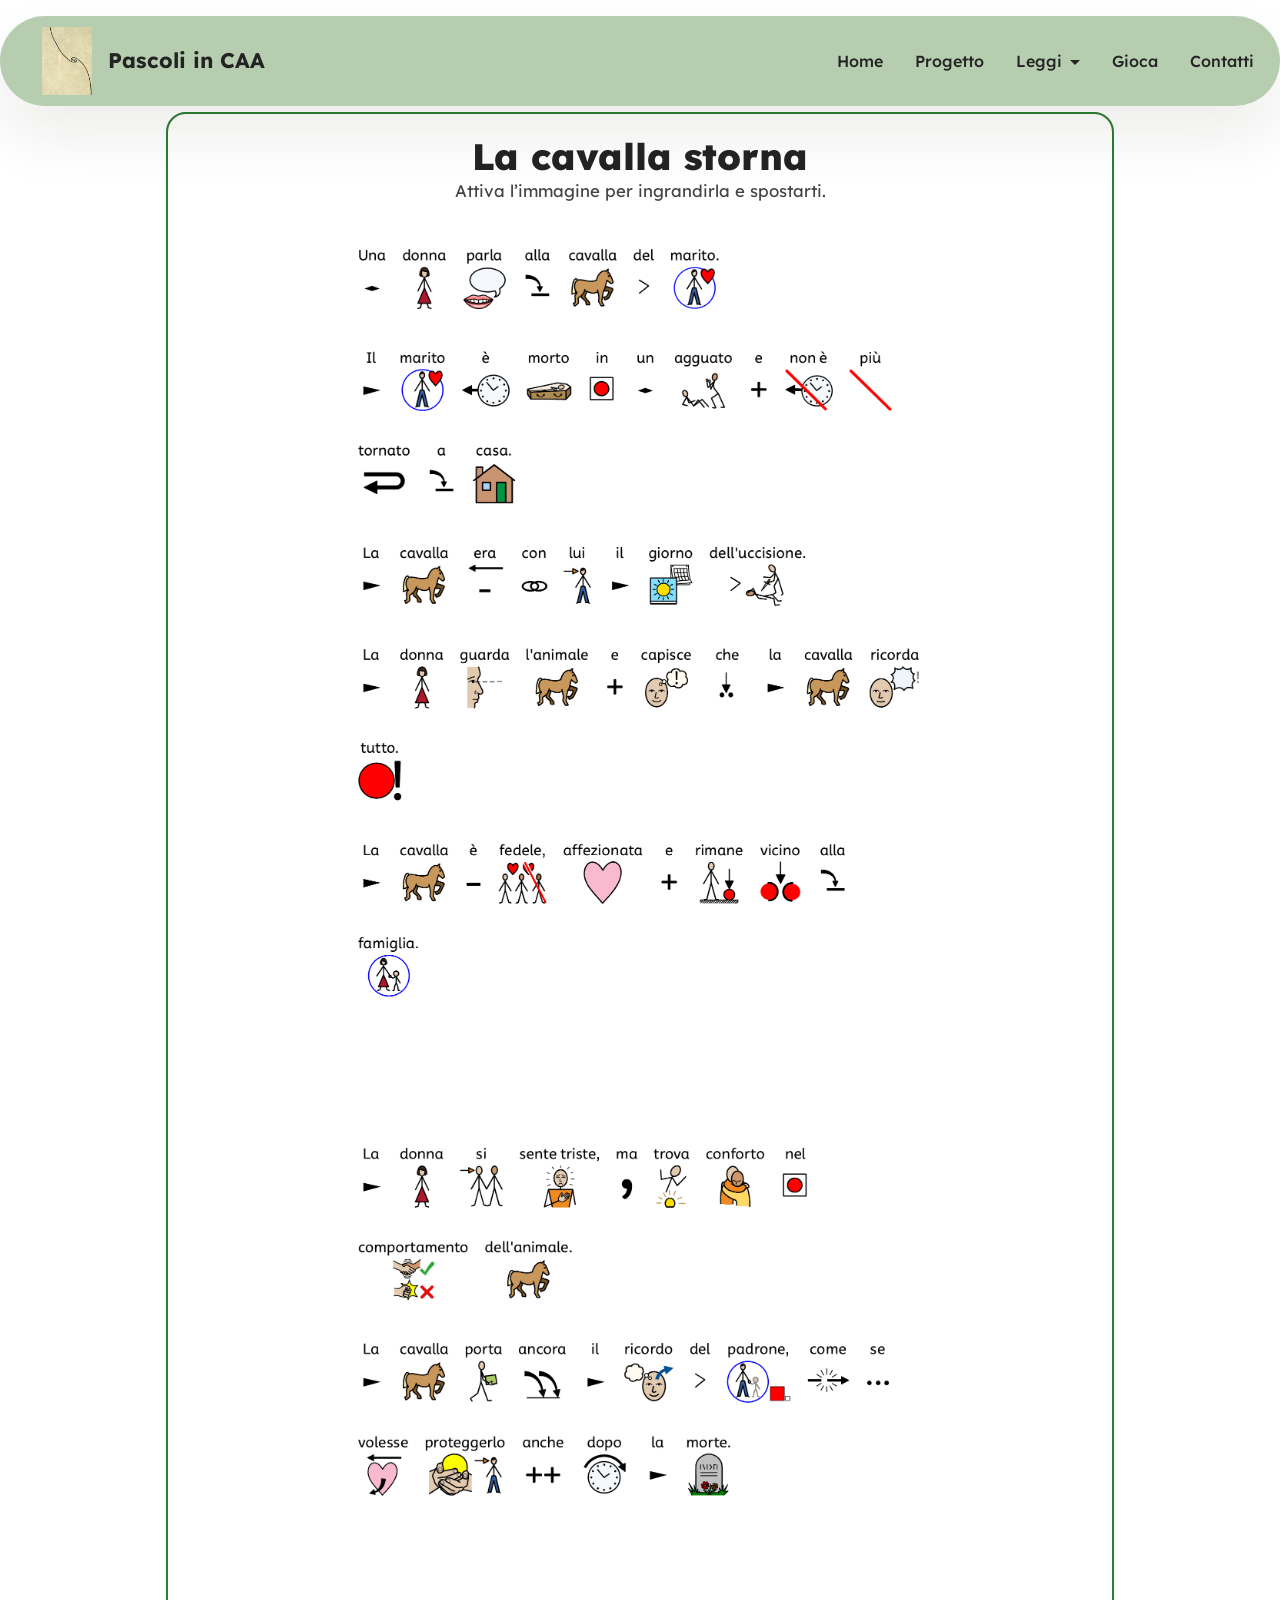
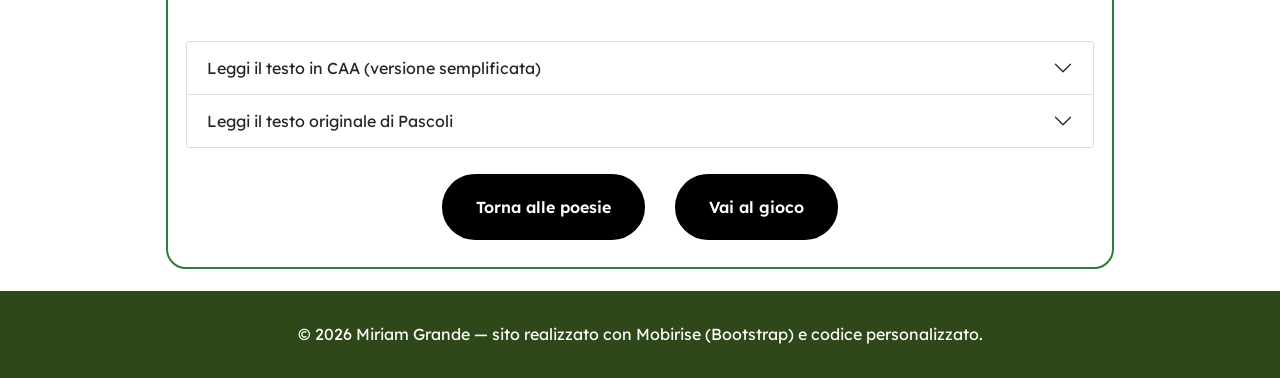
==== cavalla-storna.html @ 8b6a6e53 "Add files via upload" ====
<!DOCTYPE html>
<html lang="it">
<head>
  <!-- Pagina poesia (Mobirise-compatible) -->
  <meta charset="UTF-8">
  <meta http-equiv="X-UA-Compatible" content="IE=edge">
  <meta name="viewport" content="width=device-width, initial-scale=1, minimum-scale=1">
  <title>La cavalla storna — Pascoli in CAA</title>

  <!-- CSS del tuo sito (stesso stack di index.html) -->
  <link rel="shortcut icon" href="assets/images/logo-114x152.jpeg" type="image/x-icon">
  <link rel="stylesheet" href="assets/web/assets/mobirise-icons2/mobirise2.css">
  <link rel="stylesheet" href="assets/bootstrap/css/bootstrap.min.css">
  <link rel="stylesheet" href="assets/animatecss/animate.css">
  <link rel="stylesheet" href="assets/dropdown/css/style.css">
  <link rel="stylesheet" href="assets/socicon/css/styles.css">
  <link rel="stylesheet" href="assets/theme/css/style.css">

  <!-- Lexend -->
  <link rel="preload" href="https://fonts.googleapis.com/css?family=Lexend:100,200,300,400,500,600,700,800,900&display=swap" as="style" onload="this.onload=null;this.rel='stylesheet'">
  <noscript><link rel="stylesheet" href="https://fonts.googleapis.com/css?family=Lexend:100,200,300,400,500,600,700,800,900&display=swap"></noscript>

  <link rel="preload" as="style" href="assets/mobirise/css/mbr-additional.css?v=zTNz2L">
  <link rel="stylesheet" href="assets/mobirise/css/mbr-additional.css?v=zTNz2L" type="text/css">

  <style>
    body { font-family: "Lexend", sans-serif; }

    .poesia-wrap{
      max-width: 980px;
      margin: 0 auto;
      padding: 22px 16px;
    }

    .poesia-frame{
      border: 2px solid #2e7d32;
      border-radius: 20px;
      background: #fff;
      padding: 18px;
    }

    .poesia-title{
      text-align: center;
      font-weight: 800;
      font-size: clamp(1.6rem, 3vw, 2.3rem);
      margin: 6px 0 8px;
    }

    .poesia-sub{
      text-align: center;
      color: #444;
      font-size: 1.05rem;
      margin: 0 0 16px;
    }

    /* Bottone “torna” */
    .back-row{
      display: flex;
      justify-content: center;
      gap: 10px;
      flex-wrap: wrap;
      margin-top: 16px;
    }

    /* Se la navbar è fixed, evita che copra l’inizio del contenuto */
    .spacer-under-nav{ height: 90px; }
    @media (max-width: 992px){
      .spacer-under-nav{ height: 80px; }
    }

    /* Bottoni rotondi come nella homepage */
    .poesia-frame .btn.item-btn { border-radius: 999px; }

    /* ====== IMMAGINE CAA + ZOOM (sostituisce CommonNinja) ====== */
    .zoomable-thumb{
      width: 85%;
      max-width: 720px;
      display: block;
      margin: 0 auto 18px;
      border-radius: 16px;
      cursor: zoom-in;
      height: auto;
    }
    @media (min-width: 900px){
      .zoomable-thumb{ width: 70%; }
    }

    /* Overlay zoom */
    .zi-overlay{
      position: fixed;
      inset: 0;
      background: rgba(0,0,0,.65);
      z-index: 9999;
      display: grid;
      place-items: center;
      padding: 14px;
    }

    .zi-dialog{
      width: min(1100px, 96vw);
      height: min(86vh, 900px);
      background: #fff;
      border-radius: 18px;
      position: relative;
      overflow: hidden;
      box-shadow: 0 20px 60px rgba(0,0,0,.25);
    }

    .zi-close{
      position: absolute;
      top: 10px;
      right: 10px;
      border: 1px solid #e0e0e0;
      background: #fff;
      border-radius: 999px;
      width: 44px;
      height: 44px;
      cursor: pointer;
      font-size: 18px;
      z-index: 2;
    }

    .zi-toolbar{
      position: absolute;
      left: 10px;
      top: 10px;
      display: flex;
      gap: 8px;
      z-index: 2;
    }

    .zi-btn{
      border: 1px solid #e0e0e0;
      background: #fff;
      border-radius: 999px;
      padding: 10px 14px;
      cursor: pointer;
      font-size: 16px;
      line-height: 1;
    }

    .zi-stage{
      position: absolute;
      inset: 0;
      padding-top: 64px;
      background: #f7f7f7;
      overflow: hidden;
      touch-action: none; /* necessario per pan su mobile */
    }

    .zi-img{
      position: absolute;
      left: 50%;
      top: 50%;
      transform: translate(-50%, -50%);
      transform-origin: center;
      user-select: none;
      -webkit-user-drag: none;
      max-width: none;
      cursor: grab;
    }
    .zi-img:active{ cursor: grabbing; }
    .poesia-testo {
      font-size: 1.05rem;
      line-height: 1.8;
      color: #222;
    }
    .poesia-testo p {
      margin-bottom: 1.2em;
    }
    .skip-link {
      position: absolute;
      top: -100px;
      left: 1rem;
      background: #232323;
      color: #ffffff;
      padding: 0.75rem 1.25rem;
      border-radius: 0 0 8px 8px;
      font-size: 1rem;
      z-index: 99999;
      text-decoration: none;
      transition: top 0.2s;
    }
    .skip-link:focus {
      top: 0;
      outline: red solid 2px;
    }
  </style>
</head>

<body>
  <a href="#main-content" class="skip-link">Vai al contenuto principale</a>

  <!-- NAVBAR -->
  <section data-bs-version="5.1" class="menu menu2 cid-tJS6tZXiPa" once="menu" id="menu02-0">
    <nav class="navbar navbar-dropdown navbar-fixed-top navbar-expand-lg" aria-label="Navigazione principale">
      <div class="container">
        <div class="navbar-brand">
          <span class="navbar-logo">
            <a href="index.html">
              <img src="assets/images/logo-114x152.jpeg" alt="Logo Pascoli in CAA" style="height: 4.2rem;">
            </a>
          </span>
          <span class="navbar-caption-wrap">
            <a class="navbar-caption text-black text-primary display-4" href="index.html#header05-1">Pascoli in CAA</a>
          </span>
        </div>

        <button class="navbar-toggler" type="button"  data-bs-toggle="collapse"
          data-bs-target="#navbarSupportedContent" aria-controls="navbarNavAltMarkup" aria-expanded="false" aria-label="Toggle navigation">
          <div class="hamburger">
            <span></span><span></span><span></span><span></span>
          </div>
        </button>

        <div class="collapse navbar-collapse" id="navbarSupportedContent">
          <ul class="navbar-nav nav-dropdown nav-right" data-app-modern-menu="true">
            <li class="nav-item">
              <a class="nav-link link text-black text-primary display-7" href="index.html#header01-2g">Home</a>
            </li>
            <li class="nav-item">
              <a class="nav-link link text-black text-primary display-7" href="index.html#content6-27">Progetto</a>
            </li>
            <li class="nav-item dropdown">
              <a class="nav-link link text-black text-primary dropdown-toggle display-7" href="#"
                 aria-expanded="false" data-bs-toggle="dropdown" data-bs-auto-close="outside">Leggi</a>
              <div class="dropdown-menu">
                <a class="text-black text-primary dropdown-item display-7" href="mia-sera.html">La mia sera</a>
                <a class="text-black text-primary dropdown-item display-7" href="cavalla-storna.html">La cavalla storna</a>
                <a class="text-black text-primary dropdown-item display-7" href="gelsomino-notturno.html">Il gelsomino notturno</a>
              </div>
            </li>
            <li class="nav-item">
              <a class="nav-link link text-black text-primary display-7" href="index.html#gioca">Gioca</a>
            </li>
            <li class="nav-item">
              <a class="nav-link link text-black text-primary display-7" href="index.html#contacts1-2a">Contatti</a>
            </li>
          </ul>
        </div>

      </div>
    </nav>
  </section>

  <div class="spacer-under-nav"></div>

  <!-- CONTENUTO POESIA -->
  <main id="main-content" class="poesia-wrap">
    <div class="poesia-frame">
      <h1 class="poesia-title">La cavalla storna</h1>
      <p class="poesia-sub">Attiva l’immagine per ingrandirla e spostarti.</p>

      <!-- Immagine CAA (sostituisce CommonNinja) -->
      <button
        class="zoomable-thumb-btn"
        aria-label="Apri zoom: Poesia La cavalla storna in Comunicazione Aumentativa Alternativa"
        style="background:none;border:none;padding:0;display:block;width:100%;cursor:zoom-in;"
      >
        <img
          src="assets/images/cavallaPECS.png"
          alt=""
          aria-hidden="true"
          class="zoomable-thumb"
          data-zoom-src="assets/images/cavallaPECS.png"
          style="pointer-events:none;"
        />
      </button>

      <!-- ACCORDION TESTI -->
      <div class="accordion mt-4" id="accordionCavalla">

        <div class="accordion-item">
          <h2 class="accordion-header" id="headingCAA">
            <button class="accordion-button collapsed" type="button"
              data-bs-toggle="collapse" data-bs-target="#collapseCAA"
              aria-expanded="false" aria-controls="collapseCAA">
              Leggi il testo in CAA (versione semplificata)
            </button>
          </h2>
          <div id="collapseCAA" class="accordion-collapse collapse"
            aria-labelledby="headingCAA" data-bs-parent="#accordionCavalla">
            <div class="accordion-body poesia-testo">
              Una donna parla alla cavalla del marito. Il marito è morto in un agguato e non è più tornato a casa. La cavalla era con lui il giorno dell'uccisione. La donna guarda l'animale e capisce che la cavalla ricorda tutto. La cavalla è fedele, affezionata e rimane vicino alla famiglia.
            </div>
          </div>
        </div>

        <div class="accordion-item">
          <h2 class="accordion-header" id="headingOriginale">
            <button class="accordion-button collapsed" type="button"
              data-bs-toggle="collapse" data-bs-target="#collapseOriginale"
              aria-expanded="false" aria-controls="collapseOriginale">
              Leggi il testo originale di Pascoli
            </button>
          </h2>
          <div id="collapseOriginale" class="accordion-collapse collapse"
            aria-labelledby="headingOriginale" data-bs-parent="#accordionCavalla">
            <div class="accordion-body poesia-testo">
              <p>Nella Torre il silenzio era già alto.<br>
              Sussurravano i pioppi del Rio Salto.<br>
              I cavalli normanni alle lor poste<br>
              frangean la biada con rumor di croste.</p>

              <p>Là in fondo la cavalla era, selvaggia,<br>
              nata tra i pini su la salsa spiaggia;<br>
              che nelle froge avea del mar gli spruzzi<br>
              ancora, e gli urli negli orecchi aguzzi.</p>

              <p>Con su la greppia un gomito, da essa<br>
              era mia madre; e le dicea sommessa:<br>
              "O cavallina, cavallina storna,<br>
              che portavi colui che non ritorna;</p>

              <p>tu capivi il suo cenno ed il suo detto!<br>
              Egli ha lasciato un figlio giovinetto;<br>
              il primo d'otto tra miei figli e figlie;<br>
              e la sua mano non toccò mai briglie.</p>

              <p>Tu che ti senti ai fianchi l'uragano,<br>
              tu dai retta alla sua piccola mano.<br>
              Tu c'hai nel cuore la marina brulla,<br>
              tu dai retta alla sua voce fanciulla".</p>

              <p>La cavalla volgea la scarna testa<br>
              verso mia madre, che dicea più mesta:<br>
              "O cavallina, cavallina storna,<br>
              che portavi colui che non ritorna;</p>

              <p>lo so, lo so, che tu l'amavi forte!<br>
              Con lui c'eri tu sola e la sua morte.<br>
              O nata in selve tra l'ondate e il vento,<br>
              tu tenesti nel cuore il tuo spavento;</p>

              <p>sentendo lasso nella bocca il morso,<br>
              nel cuor veloce tu premesti il corso:<br>
              adagio seguitasti la tua via,<br>
              perché facesse in pace l'agonia...".</p>

              <p>La scarna lunga testa era daccanto<br>
              al dolce viso di mia madre in pianto.<br>
              "O cavallina, cavallina storna,<br>
              che portavi colui che non ritorna;</p>

              <p>oh! due parole egli dové pur dire!<br>
              E tu capisci, ma non sai ridire.<br>
              Tu con le briglie sciolte tra le zampe,<br>
              con dentro gli occhi il fuoco delle vampe,</p>

              <p>con negli orecchi l'eco degli scoppi,<br>
              seguitasti la via tra gli alti pioppi:<br>
              lo riportavi tra il morir del sole,<br>
              perché udissimo noi le sue parole".</p>

              <p>Stava attenta la lunga testa fiera.<br>
              Mia madre l'abbracciò su la criniera.<br>
              "O cavallina, cavallina storna,<br>
              portavi a casa sua chi non ritorna!</p>

              <p>a me, chi non ritornerà più mai!<br>
              Tu fosti buona... Ma parlar non sai!<br>
              Tu non sai, poverina; altri non osa.<br>
              Oh! ma tu devi dirmi una cosa!</p>

              <p>Tu l'hai veduto l'uomo che l'uccise:<br>
              esso t'è qui nelle pupille fise.<br>
              Chi fu? Chi è? Ti voglio dire un nome.<br>
              E tu fa cenno. Dio t'insegni, come".</p>

              <p>Ora, i cavalli non frangean la biada:<br>
              dormian sognando il bianco della strada.<br>
              La paglia non battean con l'unghie vuote:<br>
              dormian sognando il rullo delle ruote.</p>

              <p>Mia madre alzò nel gran silenzio un dito:<br>
              disse un nome... Sonò alto un nitrito.</p>
            </div>
          </div>
        </div>

      </div>
      <!-- FINE ACCORDION -->

      <div class="back-row">
        <a class="btn item-btn btn-info display-7" href="index.html#features04-28">Torna alle poesie</a>
        <a class="btn item-btn btn-info display-7" href="index.html#gioca">Vai al gioco</a>
      </div>
    </div>
  </main>

  <!-- OVERLAY ZOOM -->
  <div class="zi-overlay" hidden aria-hidden="true">
    <div class="zi-dialog" role="dialog" aria-modal="true" aria-label="Zoom poesia">
      <button class="zi-close" type="button" aria-label="Chiudi (Esc)">✕</button>

      <div class="zi-toolbar" aria-label="Controlli zoom">
        <button class="zi-btn" type="button" data-action="zoomOut" aria-label="Riduci zoom">−</button>
        <button class="zi-btn" type="button" data-action="zoomIn" aria-label="Aumenta zoom">+</button>
        <button class="zi-btn" type="button" data-action="reset" aria-label="Reimposta">Reset</button>
      </div>

      <div class="zi-stage" aria-label="Area immagine (trascina per muoverti)">
        <img class="zi-img" alt="">
      </div>
    </div>
  </div>

  <!-- Footer (come in Mobirise) -->
  <section data-bs-version="5.1" class="footer4 cid-v8RT41Qp9F" once="footers" id="footer04-2b">
    <div class="container">
      <div class="media-container-row align-center mbr-white">
        <div class="col-12">
          <p class="mbr-text mb-0 mbr-fonts-style display-7">© 2026 Miriam Grande — sito realizzato con Mobirise (Bootstrap) e codice personalizzato.</p>
        </div>
      </div>
    </div>
  </section>

  <!-- Script del sito (una sola volta) -->
  <script src="assets/bootstrap/js/bootstrap.bundle.min.js"></script>
  <script src="assets/smoothscroll/smooth-scroll.js"></script>
  <script src="assets/ytplayer/index.js"></script>
  <script src="assets/dropdown/js/navbar-dropdown.js"></script>
  <script src="assets/theme/js/script.js"></script>

  <!-- JS Zoom -->
  <script>
  (() => {
    const overlay = document.querySelector('.zi-overlay');
    const stage = overlay.querySelector('.zi-stage');
    const img = overlay.querySelector('.zi-img');
    const closeBtn = overlay.querySelector('.zi-close');
    const toolbar = overlay.querySelector('.zi-toolbar');

    let isOpen = false;
    let scale = 1, tx = 0, ty = 0;

    const pointers = new Map();
    let startX = 0, startY = 0, startTx = 0, startTy = 0;

    function clamp(v, min, max){ return Math.max(min, Math.min(max, v)); }

    function apply(){
      img.style.transform =
        `translate(calc(-50% + ${tx}px), calc(-50% + ${ty}px)) scale(${scale})`;
    }

    function reset(){
      scale = 1;
      tx = 0; ty = 0;
      apply();
    }

    function openZoom(src, alt){
      img.src = src;
      img.alt = alt || '';
      reset();
      overlay.hidden = false;
      overlay.setAttribute('aria-hidden','false');
      isOpen = true;
      closeBtn.focus();
    }

    function closeZoom(){
      overlay.hidden = true;
      overlay.setAttribute('aria-hidden','true');
      isOpen = false;
      pointers.clear();
    }

    document.addEventListener('click', e => {
      const t = e.target.closest('.zoomable-thumb-btn');
      if (!t) return;
      const img = t.querySelector('img');
      openZoom(img.dataset.zoomSrc || img.getAttribute('src'), t.getAttribute('aria-label').replace('Apri zoom: ', ''));
    });

    closeBtn.addEventListener('click', closeZoom);

    overlay.addEventListener('click', e => {
      if (e.target === overlay) closeZoom();
    });

    document.addEventListener('keydown', e => {
      if (!isOpen) return;
      if (e.key === 'Escape') closeZoom();
    });

    // Zoom con rotellina/trackpad
    stage.addEventListener('wheel', e => {
      if (!isOpen) return;
      e.preventDefault();
      const factor = e.deltaY < 0 ? 1.12 : 1/1.12;
      scale = clamp(scale * factor, 1, 8);
      apply();
    }, { passive:false });

    // Toolbar (+ / - / reset)
    toolbar.addEventListener('click', e => {
      const btn = e.target.closest('button[data-action]');
      if (!btn) return;
      const action = btn.dataset.action;
      if (action === 'zoomIn')  scale = clamp(scale * 1.2, 1, 8);
      if (action === 'zoomOut') scale = clamp(scale / 1.2, 1, 8);
      if (action === 'reset') reset();
      apply();
    });

    // Pan (trascina) con pointer events (mouse o dito)
    stage.addEventListener('pointerdown', e => {
      if (!isOpen) return;
      stage.setPointerCapture(e.pointerId);
      pointers.set(e.pointerId, { x: e.clientX, y: e.clientY });

      // pan solo se 1 dito/mouse
      if (pointers.size === 1){
        startX = e.clientX; startY = e.clientY;
        startTx = tx; startTy = ty;
      }
    });

    stage.addEventListener('pointermove', e => {
      if (!isOpen || !pointers.has(e.pointerId)) return;

      // aggiorna punto
      pointers.set(e.pointerId, { x: e.clientX, y: e.clientY });

      // pan se 1 pointer
      if (pointers.size === 1){
        const dx = e.clientX - startX;
        const dy = e.clientY - startY;
        tx = startTx + dx;
        ty = startTy + dy;
        apply();
      }
    });

    stage.addEventListener('pointerup', e => pointers.delete(e.pointerId));
    stage.addEventListener('pointercancel', e => pointers.delete(e.pointerId));
  })();
  </script>

</body>
</html>
---- assets/web/assets/mobirise-icons2/mobirise2.css ----
@font-face {
  font-family: 'Moririse2';
  font-display: swap;
  src:  url('mobirise2.eot?f2bix4');
  src:  url('mobirise2.eot?f2bix4#iefix') format('embedded-opentype'),
    url('mobirise2.woff2?f2bix4') format('woff2'),
    url('mobirise2.woff?f2bix4') format('woff'),
    url('mobirise2.ttf?f2bix4') format('truetype'),
    url('mobirise2.svg?f2bix4#mobirise2') format('svg');
  font-weight: normal;
  font-style: normal;
}

[class^="mobi-"], [class*=" mobi-"] {
  /* use !important to prevent issues with browser extensions that change fonts */
  font-family: 'Moririse2' !important;
  speak: none;
  font-style: normal;
  font-weight: normal;
  font-variant: normal;
  text-transform: none;
  line-height: 1;

  /* Better Font Rendering =========== */
  -webkit-font-smoothing: antialiased;
  -moz-osx-font-smoothing: grayscale;
}

.mobi-mbri-add-submenu:before {
  content: "\e900";
}
.mobi-mbri-alert:before {
  content: "\e901";
}
.mobi-mbri-align-center:before {
  content: "\e902";
}
.mobi-mbri-align-justify:before {
  content: "\e903";
}
.mobi-mbri-align-left:before {
  content: "\e904";
}
.mobi-mbri-align-right:before {
  content: "\e905";
}
.mobi-mbri-android:before {
  content: "\e906";
}
.mobi-mbri-apple:before {
  content: "\e907";
}
.mobi-mbri-arrow-down:before {
  content: "\e908";
}
.mobi-mbri-arrow-next:before {
  content: "\e909";
}
.mobi-mbri-arrow-prev:before {
  content: "\e90a";
}
.mobi-mbri-arrow-up:before {
  content: "\e90b";
}
.mobi-mbri-bold:before {
  content: "\e90c";
}
.mobi-mbri-bookmark:before {
  content: "\e90d";
}
.mobi-mbri-bootstrap:before {
  content: "\e90e";
}
.mobi-mbri-briefcase:before {
  content: "\e90f";
}
.mobi-mbri-browse:before {
  content: "\e910";
}
.mobi-mbri-bulleted-list:before {
  content: "\e911";
}
.mobi-mbri-calendar:before {
  content: "\e912";
}
.mobi-mbri-camera:before {
  content: "\e913";
}
.mobi-mbri-cart-add:before {
  content: "\e914";
}
.mobi-mbri-cart-full:before {
  content: "\e915";
}
.mobi-mbri-cash:before {
  content: "\e916";
}
.mobi-mbri-change-style:before {
  content: "\e917";
}
.mobi-mbri-chat:before {
  content: "\e918";
}
.mobi-mbri-clock:before {
  content: "\e919";
}
.mobi-mbri-close:before {
  content: "\e91a";
}
.mobi-mbri-cloud:before {
  content: "\e91b";
}
.mobi-mbri-code:before {
  content: "\e91c";
}
.mobi-mbri-contact-form:before {
  content: "\e91d";
}
.mobi-mbri-credit-card:before {
  content: "\e91e";
}
.mobi-mbri-cursor-click:before {
  content: "\e91f";
}
.mobi-mbri-cust-feedback:before {
  content: "\e920";
}
.mobi-mbri-database:before {
  content: "\e921";
}
.mobi-mbri-delivery:before {
  content: "\e922";
}
.mobi-mbri-desktop:before {
  content: "\e923";
}
.mobi-mbri-devices:before {
  content: "\e924";
}
.mobi-mbri-down:before {
  content: "\e925";
}
.mobi-mbri-download-2:before {
  content: "\e926";
}
.mobi-mbri-download:before {
  content: "\e927";
}
.mobi-mbri-drag-n-drop-2:before {
  content: "\e928";
}
.mobi-mbri-drag-n-drop:before {
  content: "\e929";
}
.mobi-mbri-edit-2:before {
  content: "\e92a";
}
.mobi-mbri-edit:before {
  content: "\e92b";
}
.mobi-mbri-error:before {
  content: "\e92c";
}
.mobi-mbri-extension:before {
  content: "\e92d";
}
.mobi-mbri-features:before {
  content: "\e92e";
}
.mobi-mbri-file:before {
  content: "\e92f";
}
.mobi-mbri-flag:before {
  content: "\e930";
}
.mobi-mbri-folder:before {
  content: "\e931";
}
.mobi-mbri-gift:before {
  content: "\e932";
}
.mobi-mbri-github:before {
  content: "\e933";
}
.mobi-mbri-globe-2:before {
  content: "\e934";
}
.mobi-mbri-globe:before {
  content: "\e935";
}
.mobi-mbri-growing-chart:before {
  content: "\e936";
}
.mobi-mbri-hearth:before {
  content: "\e937";
}
.mobi-mbri-help:before {
  content: "\e938";
}
.mobi-mbri-home:before {
  content: "\e939";
}
.mobi-mbri-hot-cup:before {
  content: "\e93a";
}
.mobi-mbri-idea:before {
  content: "\e93b";
}
.mobi-mbri-image-gallery:before {
  content: "\e93c";
}
.mobi-mbri-image-slider:before {
  content: "\e93d";
}
.mobi-mbri-info:before {
  content: "\e93e";
}
.mobi-mbri-italic:before {
  content: "\e93f";
}
.mobi-mbri-key:before {
  content: "\e940";
}
.mobi-mbri-laptop:before {
  content: "\e941";
}
.mobi-mbri-layers:before {
  content: "\e942";
}
.mobi-mbri-left-right:before {
  content: "\e943";
}
.mobi-mbri-left:before {
  content: "\e944";
}
.mobi-mbri-letter:before {
  content: "\e945";
}
.mobi-mbri-like:before {
  content: "\e946";
}
.mobi-mbri-link:before {
  content: "\e947";
}
.mobi-mbri-lock:before {
  content: "\e948";
}
.mobi-mbri-login:before {
  content: "\e949";
}
.mobi-mbri-logout:before {
  content: "\e94a";
}
.mobi-mbri-magic-stick:before {
  content: "\e94b";
}
.mobi-mbri-map-pin:before {
  content: "\e94c";
}
.mobi-mbri-menu:before {
  content: "\e94d";
}
.mobi-mbri-mobile-2:before {
  content: "\e94e";
}
.mobi-mbri-mobile-horizontal:before {
  content: "\e94f";
}
.mobi-mbri-mobile:before {
  content: "\e950";
}
.mobi-mbri-mobirise:before {
  content: "\e951";
}
.mobi-mbri-more-horizontal:before {
  content: "\e952";
}
.mobi-mbri-more-vertical:before {
  content: "\e953";
}
.mobi-mbri-music:before {
  content: "\e954";
}
.mobi-mbri-new-file:before {
  content: "\e955";
}
.mobi-mbri-numbered-list:before {
  content: "\e956";
}
.mobi-mbri-opened-folder:before {
  content: "\e957";
}
.mobi-mbri-pages:before {
  content: "\e958";
}
.mobi-mbri-paper-plane:before {
  content: "\e959";
}
.mobi-mbri-paperclip:before {
  content: "\e95a";
}
.mobi-mbri-phone:before {
  content: "\e95b";
}
.mobi-mbri-photo:before {
  content: "\e95c";
}
.mobi-mbri-photos:before {
  content: "\e95d";
}
.mobi-mbri-pin:before {
  content: "\e95e";
}
.mobi-mbri-play:before {
  content: "\e95f";
}
.mobi-mbri-plus:before {
  content: "\e960";
}
.mobi-mbri-preview:before {
  content: "\e961";
}
.mobi-mbri-print:before {
  content: "\e962";
}
.mobi-mbri-protect:before {
  content: "\e963";
}
.mobi-mbri-question:before {
  content: "\e964";
}
.mobi-mbri-quote-left:before {
  content: "\e965";
}
.mobi-mbri-quote-right:before {
  content: "\e966";
}
.mobi-mbri-redo:before {
  content: "\e967";
}
.mobi-mbri-refresh:before {
  content: "\e968";
}
.mobi-mbri-responsive-2:before {
  content: "\e969";
}
.mobi-mbri-responsive:before {
  content: "\e96a";
}
.mobi-mbri-right:before {
  content: "\e96b";
}
.mobi-mbri-rocket:before {
  content: "\e96c";
}
.mobi-mbri-sad-face:before {
  content: "\e96d";
}
.mobi-mbri-sale:before {
  content: "\e96e";
}
.mobi-mbri-save:before {
  content: "\e96f";
}
.mobi-mbri-search:before {
  content: "\e970";
}
.mobi-mbri-setting-2:before {
  content: "\e971";
}
.mobi-mbri-setting-3:before {
  content: "\e972";
}
.mobi-mbri-setting:before {
  content: "\e973";
}
.mobi-mbri-share:before {
  content: "\e974";
}
.mobi-mbri-shopping-bag:before {
  content: "\e975";
}
.mobi-mbri-shopping-basket:before {
  content: "\e976";
}
.mobi-mbri-shopping-cart:before {
  content: "\e977";
}
.mobi-mbri-sites:before {
  content: "\e978";
}
.mobi-mbri-smile-face:before {
  content: "\e979";
}
.mobi-mbri-speed:before {
  content: "\e97a";
}
.mobi-mbri-star:before {
  content: "\e97b";
}
.mobi-mbri-success:before {
  content: "\e97c";
}
.mobi-mbri-sun:before {
  content: "\e97d";
}
.mobi-mbri-sun2:before {
  content: "\e97e";
}
.mobi-mbri-tablet-vertical:before {
  content: "\e97f";
}
.mobi-mbri-tablet:before {
  content: "\e980";
}
.mobi-mbri-target:before {
  content: "\e981";
}
.mobi-mbri-timer:before {
  content: "\e982";
}
.mobi-mbri-to-ftp:before {
  content: "\e983";
}
.mobi-mbri-to-local-drive:before {
  content: "\e984";
}
.mobi-mbri-touch-swipe:before {
  content: "\e985";
}
.mobi-mbri-touch:before {
  content: "\e986";
}
.mobi-mbri-trash:before {
  content: "\e987";
}
.mobi-mbri-underline:before {
  content: "\e988";
}
.mobi-mbri-undo:before {
  content: "\e989";
}
.mobi-mbri-unlink:before {
  content: "\e98a";
}
.mobi-mbri-unlock:before {
  content: "\e98b";
}
.mobi-mbri-up-down:before {
  content: "\e98c";
}
.mobi-mbri-up:before {
  content: "\e98d";
}
.mobi-mbri-update:before {
  content: "\e98e";
}
.mobi-mbri-upload-2:before {
  content: "\e98f";
}
.mobi-mbri-upload:before {
  content: "\e990";
}
.mobi-mbri-user-2:before {
  content: "\e991";
}
.mobi-mbri-user:before {
  content: "\e992";
}
.mobi-mbri-users:before {
  content: "\e993";
}
.mobi-mbri-video-play:before {
  content: "\e994";
}
.mobi-mbri-video:before {
  content: "\e995";
}
.mobi-mbri-watch:before {
  content: "\e996";
}
.mobi-mbri-website-theme-2:before {
  content: "\e997";
}
.mobi-mbri-website-theme:before {
  content: "\e998";
}
.mobi-mbri-wifi:before {
  content: "\e999";
}
.mobi-mbri-windows:before {
  content: "\e99a";
}
.mobi-mbri-zoom-in:before {
  content: "\e99b";
}
.mobi-mbri-zoom-out:before {
  content: "\e99c";
}
---- assets/dropdown/css/style.css ----
.navbar-dropdown {
  left: 0;
  padding: 0;
  position: absolute;
  right: 0;
  top: 0;
  transition: all 0.45s ease;
  z-index: 1030;
  background: #282828; }
  .navbar-dropdown .navbar-logo {
    margin-right: 0.8rem;
    transition: margin 0.3s ease-in-out;
    vertical-align: middle; }
    .navbar-dropdown .navbar-logo img {
      height: 3.125rem;
      transition: all 0.3s ease-in-out; }
    .navbar-dropdown .navbar-logo.mbr-iconfont {
      font-size: 3.125rem;
      line-height: 3.125rem; }
  .navbar-dropdown .navbar-caption {
    font-weight: 700;
    white-space: normal;
    vertical-align: -4px;
    line-height: 3.125rem !important; }
    .navbar-dropdown .navbar-caption, .navbar-dropdown .navbar-caption:hover {
      color: inherit;
      text-decoration: none; }
  .navbar-dropdown .mbr-iconfont + .navbar-caption {
    vertical-align: -1px; }
  .navbar-dropdown.navbar-fixed-top {
    position: fixed; }
  .navbar-dropdown .navbar-brand span {
    vertical-align: -4px; }
  .navbar-dropdown.bg-color.transparent {
    background: none; }
  .navbar-dropdown.navbar-short .navbar-brand {
    padding: 0.625rem 0; }
    .navbar-dropdown.navbar-short .navbar-brand span {
      vertical-align: -1px; }
  .navbar-dropdown.navbar-short .navbar-caption {
    line-height: 2.375rem !important;
    vertical-align: -2px; }
  .navbar-dropdown.navbar-short .navbar-logo {
    margin-right: 0.5rem; }
    .navbar-dropdown.navbar-short .navbar-logo img {
      height: 2.375rem; }
    .navbar-dropdown.navbar-short .navbar-logo.mbr-iconfont {
      font-size: 2.375rem;
      line-height: 2.375rem; }
  .navbar-dropdown.navbar-short .mbr-table-cell {
    height: 3.625rem; }
  .navbar-dropdown .navbar-close {
    left: 0.6875rem;
    position: fixed;
    top: 0.75rem;
    z-index: 1000; }
  .navbar-dropdown .hamburger-icon {
    content: "";
    display: inline-block;
    vertical-align: middle;
    width: 16px;
    -webkit-box-shadow: 0 -6px 0 1px #282828,0 0 0 1px #282828,0 6px 0 1px #282828;
    -moz-box-shadow: 0 -6px 0 1px #282828,0 0 0 1px #282828,0 6px 0 1px #282828;
    box-shadow: 0 -6px 0 1px #282828,0 0 0 1px #282828,0 6px 0 1px #282828; }

.dropdown-menu .dropdown-toggle[data-toggle="dropdown-submenu"]::after {
  border-bottom: 0.35em solid transparent;
  border-left: 0.35em solid;
  border-right: 0;
  border-top: 0.35em solid transparent;
  margin-left: 0.3rem; }

.dropdown-menu .dropdown-item:focus {
  outline: 0; }

.nav-dropdown {
  font-size: 0.75rem;
  font-weight: 500;
  height: auto !important; }
  .nav-dropdown .nav-btn {
    padding-left: 1rem; }
  .nav-dropdown .link {
    margin: .667em 1.667em;
    font-weight: 500;
    padding: 0;
    transition: color .2s ease-in-out; }
    .nav-dropdown .link.dropdown-toggle {
      margin-right: 2.583em; }
      .nav-dropdown .link.dropdown-toggle::after {
        margin-left: .25rem;
        border-top: 0.35em solid;
        border-right: 0.35em solid transparent;
        border-left: 0.35em solid transparent;
        border-bottom: 0; }
      .nav-dropdown .link.dropdown-toggle[aria-expanded="true"] {
        margin: 0;
        padding: 0.667em 3.263em  0.667em 1.667em; }
  .nav-dropdown .link::after,
  .nav-dropdown .dropdown-item::after {
    color: inherit; }
  .nav-dropdown .btn {
    font-size: 0.75rem;
    font-weight: 700;
    letter-spacing: 0;
    margin-bottom: 0;
    padding-left: 1.25rem;
    padding-right: 1.25rem; }
  .nav-dropdown .dropdown-menu {
    border-radius: 0;
    border: 0;
    left: 0;
    margin: 0;
    padding-bottom: 1.25rem;
    padding-top: 1.25rem;
    position: relative; }
  .nav-dropdown .dropdown-submenu {
    margin-left: 0.125rem;
    top: 0; }
  .nav-dropdown .dropdown-item {
    font-weight: 500;
    line-height: 2;
    padding: 0.3846em 4.615em 0.3846em 1.5385em;
    position: relative;
    transition: color .2s ease-in-out, background-color .2s ease-in-out; }
    .nav-dropdown .dropdown-item::after {
      margin-top: -0.3077em;
      position: absolute;
      right: 1.1538em;
      top: 50%; }
    .nav-dropdown .dropdown-item:focus, .nav-dropdown .dropdown-item:hover {
      background: none; }

@media (max-width: 767px) {
  .nav-dropdown.navbar-toggleable-sm {
    bottom: 0;
    display: none;
    left: 0;
    overflow-x: hidden;
    position: fixed;
    top: 0;
    transform: translateX(-100%);
    -ms-transform: translateX(-100%);
    -webkit-transform: translateX(-100%);
    width: 18.75rem;
    z-index: 999; } }
.nav-dropdown.navbar-toggleable-xl {
  bottom: 0;
  display: none;
  left: 0;
  overflow-x: hidden;
  position: fixed;
  top: 0;
  transform: translateX(-100%);
  -ms-transform: translateX(-100%);
  -webkit-transform: translateX(-100%);
  width: 18.75rem;
  z-index: 999; }

.nav-dropdown-sm {
  display: block !important;
  overflow-x: hidden;
  overflow: auto;
  padding-top: 3.875rem; }
  .nav-dropdown-sm::after {
    content: "";
    display: block;
    height: 3rem;
    width: 100%; }
  .nav-dropdown-sm.collapse.in ~ .navbar-close {
    display: block !important; }
  .nav-dropdown-sm.collapsing, .nav-dropdown-sm.collapse.in {
    transform: translateX(0);
    -ms-transform: translateX(0);
    -webkit-transform: translateX(0);
    transition: all 0.25s ease-out;
    -webkit-transition: all 0.25s ease-out;
    background: #282828; }
  .nav-dropdown-sm.collapsing[aria-expanded="false"] {
    transform: translateX(-100%);
    -ms-transform: translateX(-100%);
    -webkit-transform: translateX(-100%); }
  .nav-dropdown-sm .nav-item {
    display: block;
    margin-left: 0 !important;
    padding-left: 0; }
  .nav-dropdown-sm .link,
  .nav-dropdown-sm .dropdown-item {
    border-top: 1px dotted rgba(255, 255, 255, 0.1);
    font-size: 0.8125rem;
    line-height: 1.6;
    margin: 0 !important;
    padding: 0.875rem 2.4rem 0.875rem 1.5625rem !important;
    position: relative;
    white-space: normal; }
    .nav-dropdown-sm .link:focus, .nav-dropdown-sm .link:hover,
    .nav-dropdown-sm .dropdown-item:focus,
    .nav-dropdown-sm .dropdown-item:hover {
      background: rgba(0, 0, 0, 0.2) !important;
      color: #c0a375; }
  .nav-dropdown-sm .nav-btn {
    position: relative;
    padding: 1.5625rem 1.5625rem 0 1.5625rem; }
    .nav-dropdown-sm .nav-btn::before {
      border-top: 1px dotted rgba(255, 255, 255, 0.1);
      content: "";
      left: 0;
      position: absolute;
      top: 0;
      width: 100%; }
    .nav-dropdown-sm .nav-btn + .nav-btn {
      padding-top: 0.625rem; }
      .nav-dropdown-sm .nav-btn + .nav-btn::before {
        display: none; }
  .nav-dropdown-sm .btn {
    padding: 0.625rem 0; }
  .nav-dropdown-sm .dropdown-toggle[data-toggle="dropdown-submenu"]::after {
    margin-left: .25rem;
    border-top: 0.35em solid;
    border-right: 0.35em solid transparent;
    border-left: 0.35em solid transparent;
    border-bottom: 0; }
  .nav-dropdown-sm .dropdown-toggle[data-toggle="dropdown-submenu"][aria-expanded="true"]::after {
    border-top: 0;
    border-right: 0.35em solid transparent;
    border-left: 0.35em solid transparent;
    border-bottom: 0.35em solid; }
  .nav-dropdown-sm .dropdown-menu {
    margin: 0;
    padding: 0;
    position: relative;
    top: 0;
    left: 0;
    width: 100%;
    border: 0;
    float: none;
    border-radius: 0;
    background: none; }
  .nav-dropdown-sm .dropdown-submenu {
    left: 100%;
    margin-left: 0.125rem;
    margin-top: -1.25rem;
    top: 0; }

.navbar-toggleable-sm .nav-dropdown .dropdown-menu {
  position: absolute; }

.navbar-toggleable-sm .nav-dropdown .dropdown-submenu {
  left: 100%;
  margin-left: 0.125rem;
  margin-top: -1.25rem;
  top: 0; }

.navbar-toggleable-sm.opened .nav-dropdown .dropdown-menu {
  position: relative; }

.navbar-toggleable-sm.opened .nav-dropdown .dropdown-submenu {
  left: 0;
  margin-left: 00rem;
  margin-top: 0rem;
  top: 0; }

.is-builder .nav-dropdown.collapsing {
  transition: none !important; }
---- assets/socicon/css/styles.css ----
@charset "UTF-8";

@font-face {
  font-family: 'Socicon';
  src:  url('../fonts/socicon.eot');
  src:  url('../fonts/socicon.eot?#iefix') format('embedded-opentype'),
    url('../fonts/socicon.woff2') format('woff2'),
    url('../fonts/socicon.ttf') format('truetype'),
    url('../fonts/socicon.woff') format('woff'),
    url('../fonts/socicon.svg#socicon') format('svg');
  font-weight: normal;
  font-style: normal;
  font-display: swap;
}

[data-icon]:before {
  font-family: "socicon" !important;
  content: attr(data-icon);
  font-style: normal !important;
  font-weight: normal !important;
  font-variant: normal !important;
  text-transform: none !important;
  speak: none;
  line-height: 1;
  -webkit-font-smoothing: antialiased;
  -moz-osx-font-smoothing: grayscale;
}

[class^="socicon-"], [class*=" socicon-"] {
  /* use !important to prevent issues with browser extensions that change fonts */
  font-family: 'Socicon' !important;
  speak: none;
  font-style: normal;
  font-weight: normal;
  font-variant: normal;
  text-transform: none;
  line-height: 1;

  /* Better Font Rendering =========== */
  -webkit-font-smoothing: antialiased;
  -moz-osx-font-smoothing: grayscale;
}

.socicon-500px:before {
  content: "\e000";
}
.socicon-8tracks:before {
  content: "\e001";
}
.socicon-airbnb:before {
  content: "\e002";
}
.socicon-alliance:before {
  content: "\e003";
}
.socicon-amazon:before {
  content: "\e004";
}
.socicon-amplement:before {
  content: "\e005";
}
.socicon-android:before {
  content: "\e006";
}
.socicon-angellist:before {
  content: "\e007";
}
.socicon-apple:before {
  content: "\e008";
}
.socicon-appnet:before {
  content: "\e009";
}
.socicon-baidu:before {
  content: "\e00a";
}
.socicon-bandcamp:before {
  content: "\e00b";
}
.socicon-battlenet:before {
  content: "\e00c";
}
.socicon-mixer:before {
  content: "\e00d";
}
.socicon-bebee:before {
  content: "\e00e";
}
.socicon-bebo:before {
  content: "\e00f";
}
.socicon-behance:before {
  content: "\e010";
}
.socicon-blizzard:before {
  content: "\e011";
}
.socicon-blogger:before {
  content: "\e012";
}
.socicon-buffer:before {
  content: "\e013";
}
.socicon-chrome:before {
  content: "\e014";
}
.socicon-coderwall:before {
  content: "\e015";
}
.socicon-curse:before {
  content: "\e016";
}
.socicon-dailymotion:before {
  content: "\e017";
}
.socicon-deezer:before {
  content: "\e018";
}
.socicon-delicious:before {
  content: "\e019";
}
.socicon-deviantart:before {
  content: "\e01a";
}
.socicon-diablo:before {
  content: "\e01b";
}
.socicon-digg:before {
  content: "\e01c";
}
.socicon-discord:before {
  content: "\e01d";
}
.socicon-disqus:before {
  content: "\e01e";
}
.socicon-douban:before {
  content: "\e01f";
}
.socicon-draugiem:before {
  content: "\e020";
}
.socicon-dribbble:before {
  content: "\e021";
}
.socicon-drupal:before {
  content: "\e022";
}
.socicon-ebay:before {
  content: "\e023";
}
.socicon-ello:before {
  content: "\e024";
}
.socicon-endomodo:before {
  content: "\e025";
}
.socicon-envato:before {
  content: "\e026";
}
.socicon-etsy:before {
  content: "\e027";
}
.socicon-facebook:before {
  content: "\e028";
}
.socicon-feedburner:before {
  content: "\e029";
}
.socicon-filmweb:before {
  content: "\e02a";
}
.socicon-firefox:before {
  content: "\e02b";
}
.socicon-flattr:before {
  content: "\e02c";
}
.socicon-flickr:before {
  content: "\e02d";
}
.socicon-formulr:before {
  content: "\e02e";
}
.socicon-forrst:before {
  content: "\e02f";
}
.socicon-foursquare:before {
  content: "\e030";
}
.socicon-friendfeed:before {
  content: "\e031";
}
.socicon-github:before {
  content: "\e032";
}
.socicon-goodreads:before {
  content: "\e033";
}
.socicon-google:before {
  content: "\e034";
}
.socicon-googlescholar:before {
  content: "\e035";
}
.socicon-googlegroups:before {
  content: "\e036";
}
.socicon-googlephotos:before {
  content: "\e037";
}
.socicon-googleplus:before {
  content: "\e038";
}
.socicon-grooveshark:before {
  content: "\e039";
}
.socicon-hackerrank:before {
  content: "\e03a";
}
.socicon-hearthstone:before {
  content: "\e03b";
}
.socicon-hellocoton:before {
  content: "\e03c";
}
.socicon-heroes:before {
  content: "\e03d";
}
.socicon-smashcast:before {
  content: "\e03e";
}
.socicon-horde:before {
  content: "\e03f";
}
.socicon-houzz:before {
  content: "\e040";
}
.socicon-icq:before {
  content: "\e041";
}
.socicon-identica:before {
  content: "\e042";
}
.socicon-imdb:before {
  content: "\e043";
}
.socicon-instagram:before {
  content: "\e044";
}
.socicon-issuu:before {
  content: "\e045";
}
.socicon-istock:before {
  content: "\e046";
}
.socicon-itunes:before {
  content: "\e047";
}
.socicon-keybase:before {
  content: "\e048";
}
.socicon-lanyrd:before {
  content: "\e049";
}
.socicon-lastfm:before {
  content: "\e04a";
}
.socicon-line:before {
  content: "\e04b";
}
.socicon-linkedin:before {
  content: "\e04c";
}
.socicon-livejournal:before {
  content: "\e04d";
}
.socicon-lyft:before {
  content: "\e04e";
}
.socicon-macos:before {
  content: "\e04f";
}
.socicon-mail:before {
  content: "\e050";
}
.socicon-medium:before {
  content: "\e051";
}
.socicon-meetup:before {
  content: "\e052";
}
.socicon-mixcloud:before {
  content: "\e053";
}
.socicon-modelmayhem:before {
  content: "\e054";
}
.socicon-mumble:before {
  content: "\e055";
}
.socicon-myspace:before {
  content: "\e056";
}
.socicon-newsvine:before {
  content: "\e057";
}
.socicon-nintendo:before {
  content: "\e058";
}
.socicon-npm:before {
  content: "\e059";
}
.socicon-odnoklassniki:before {
  content: "\e05a";
}
.socicon-openid:before {
  content: "\e05b";
}
.socicon-opera:before {
  content: "\e05c";
}
.socicon-outlook:before {
  content: "\e05d";
}
.socicon-overwatch:before {
  content: "\e05e";
}
.socicon-patreon:before {
  content: "\e05f";
}
.socicon-paypal:before {
  content: "\e060";
}
.socicon-periscope:before {
  content: "\e061";
}
.socicon-persona:before {
  content: "\e062";
}
.socicon-pinterest:before {
  content: "\e063";
}
.socicon-play:before {
  content: "\e064";
}
.socicon-player:before {
  content: "\e065";
}
.socicon-playstation:before {
  content: "\e066";
}
.socicon-pocket:before {
  content: "\e067";
}
.socicon-qq:before {
  content: "\e068";
}
.socicon-quora:before {
  content: "\e069";
}
.socicon-raidcall:before {
  content: "\e06a";
}
.socicon-ravelry:before {
  content: "\e06b";
}
.socicon-reddit:before {
  content: "\e06c";
}
.socicon-renren:before {
  content: "\e06d";
}
.socicon-researchgate:before {
  content: "\e06e";
}
.socicon-residentadvisor:before {
  content: "\e06f";
}
.socicon-reverbnation:before {
  content: "\e070";
}
.socicon-rss:before {
  content: "\e071";
}
.socicon-sharethis:before {
  content: "\e072";
}
.socicon-skype:before {
  content: "\e073";
}
.socicon-slideshare:before {
  content: "\e074";
}
.socicon-smugmug:before {
  content: "\e075";
}
.socicon-snapchat:before {
  content: "\e076";
}
.socicon-songkick:before {
  content: "\e077";
}
.socicon-soundcloud:before {
  content: "\e078";
}
.socicon-spotify:before {
  content: "\e079";
}
.socicon-stackexchange:before {
  content: "\e07a";
}
.socicon-stackoverflow:before {
  content: "\e07b";
}
.socicon-starcraft:before {
  content: "\e07c";
}
.socicon-stayfriends:before {
  content: "\e07d";
}
.socicon-steam:before {
  content: "\e07e";
}
.socicon-storehouse:before {
  content: "\e07f";
}
.socicon-strava:before {
  content: "\e080";
}
.socicon-streamjar:before {
  content: "\e081";
}
.socicon-stumbleupon:before {
  content: "\e082";
}
.socicon-swarm:before {
  content: "\e083";
}
.socicon-teamspeak:before {
  content: "\e084";
}
.socicon-teamviewer:before {
  content: "\e085";
}
.socicon-technorati:before {
  content: "\e086";
}
.socicon-telegram:before {
  content: "\e087";
}
.socicon-tripadvisor:before {
  content: "\e088";
}
.socicon-tripit:before {
  content: "\e089";
}
.socicon-triplej:before {
  content: "\e08a";
}
.socicon-tumblr:before {
  content: "\e08b";
}
.socicon-twitch:before {
  content: "\e08c";
}
.socicon-twitter:before {
  content: "\e08d";
}
.socicon-uber:before {
  content: "\e08e";
}
.socicon-ventrilo:before {
  content: "\e08f";
}
.socicon-viadeo:before {
  content: "\e090";
}
.socicon-viber:before {
  content: "\e091";
}
.socicon-viewbug:before {
  content: "\e092";
}
.socicon-vimeo:before {
  content: "\e093";
}
.socicon-vine:before {
  content: "\e094";
}
.socicon-vkontakte:before {
  content: "\e095";
}
.socicon-warcraft:before {
  content: "\e096";
}
.socicon-wechat:before {
  content: "\e097";
}
.socicon-weibo:before {
  content: "\e098";
}
.socicon-whatsapp:before {
  content: "\e099";
}
.socicon-wikipedia:before {
  content: "\e09a";
}
.socicon-windows:before {
  content: "\e09b";
}
.socicon-wordpress:before {
  content: "\e09c";
}
.socicon-wykop:before {
  content: "\e09d";
}
.socicon-xbox:before {
  content: "\e09e";
}
.socicon-xing:before {
  content: "\e09f";
}
.socicon-yahoo:before {
  content: "\e0a0";
}
.socicon-yammer:before {
  content: "\e0a1";
}
.socicon-yandex:before {
  content: "\e0a2";
}
.socicon-yelp:before {
  content: "\e0a3";
}
.socicon-younow:before {
  content: "\e0a4";
}
.socicon-youtube:before {
  content: "\e0a5";
}
.socicon-zapier:before {
  content: "\e0a6";
}
.socicon-zerply:before {
  content: "\e0a7";
}
.socicon-zomato:before {
  content: "\e0a8";
}
.socicon-zynga:before {
  content: "\e0a9";
}
.socicon-bluesky:before {
  content: "\e0aa";
}
.socicon-threads:before {
  content: "\e0ab";
}
.socicon-spreadshirt:before {
  content: "\e901";
}
.socicon-gamejolt:before {
  content: "\e902";
}
.socicon-trello:before {
  content: "\e903";
}
.socicon-tunein:before {
  content: "\e904";
}
.socicon-bloglovin:before {
  content: "\e905";
}
.socicon-gamewisp:before {
  content: "\e906";
}
.socicon-messenger:before {
  content: "\e907";
}
.socicon-pandora:before {
  content: "\e908";
}
.socicon-augment:before {
  content: "\e909";
}
.socicon-bitbucket:before {
  content: "\e90a";
}
.socicon-fyuse:before {
  content: "\e90b";
}
.socicon-yt-gaming:before {
  content: "\e90c";
}
.socicon-sketchfab:before {
  content: "\e90d";
}
.socicon-mobcrush:before {
  content: "\e90e";
}
.socicon-microsoft:before {
  content: "\e90f";
}
.socicon-realtor:before {
  content: "\e910";
}
.socicon-tidal:before {
  content: "\e911";
}
.socicon-qobuz:before {
  content: "\e912";
}
.socicon-natgeo:before {
  content: "\e913";
}
.socicon-mastodon:before {
  content: "\e914";
}
.socicon-unsplash:before {
  content: "\e915";
}
.socicon-homeadvisor:before {
  content: "\e916";
}
.socicon-angieslist:before {
  content: "\e917";
}
.socicon-codepen:before {
  content: "\e918";
}
.socicon-slack:before {
  content: "\e919";
}
.socicon-openaigym:before {
  content: "\e91a";
}
.socicon-logmein:before {
  content: "\e91b";
}
.socicon-fiverr:before {
  content: "\e91c";
}
.socicon-gotomeeting:before {
  content: "\e91d";
}
.socicon-aliexpress:before {
  content: "\e91e";
}
.socicon-guru:before {
  content: "\e91f";
}
.socicon-appstore:before {
  content: "\e920";
}
.socicon-homes:before {
  content: "\e921";
}
.socicon-zoom:before {
  content: "\e922";
}
.socicon-alibaba:before {
  content: "\e923";
}
.socicon-craigslist:before {
  content: "\e924";
}
.socicon-wix:before {
  content: "\e925";
}
.socicon-redfin:before {
  content: "\e926";
}
.socicon-googlecalendar:before {
  content: "\e927";
}
.socicon-shopify:before {
  content: "\e928";
}
.socicon-freelancer:before {
  content: "\e929";
}
.socicon-seedrs:before {
  content: "\e92a";
}
.socicon-bing:before {
  content: "\e92b";
}
.socicon-doodle:before {
  content: "\e92c";
}
.socicon-bonanza:before {
  content: "\e92d";
}
.socicon-squarespace:before {
  content: "\e92e";
}
.socicon-toptal:before {
  content: "\e92f";
}
.socicon-gust:before {
  content: "\e930";
}
.socicon-ask:before {
  content: "\e931";
}
.socicon-trulia:before {
  content: "\e932";
}
.socicon-loomly:before {
  content: "\e933";
}
.socicon-ghost:before {
  content: "\e934";
}
.socicon-upwork:before {
  content: "\e935";
}
.socicon-fundable:before {
  content: "\e936";
}
.socicon-booking:before {
  content: "\e937";
}
.socicon-googlemaps:before {
  content: "\e938";
}
.socicon-zillow:before {
  content: "\e939";
}
.socicon-niconico:before {
  content: "\e93a";
}
.socicon-toneden:before {
  content: "\e93b";
}
.socicon-crunchbase:before {
  content: "\e93c";
}
.socicon-homefy:before {
  content: "\e93d";
}
.socicon-calendly:before {
  content: "\e93e";
}
.socicon-livemaster:before {
  content: "\e93f";
}
.socicon-udemy:before {
  content: "\e940";
}
.socicon-codered:before {
  content: "\e941";
}
.socicon-origin:before {
  content: "\e942";
}
.socicon-nextdoor:before {
  content: "\e943";
}
.socicon-portfolio:before {
  content: "\e944";
}
.socicon-instructables:before {
  content: "\e945";
}
.socicon-gitlab:before {
  content: "\e946";
}
.socicon-hackernews:before {
  content: "\e947";
}
.socicon-smashwords:before {
  content: "\e948";
}
.socicon-kobo:before {
  content: "\e949";
}
.socicon-bookbub:before {
  content: "\e94a";
}
.socicon-mailru:before {
  content: "\e94b";
}
.socicon-moddb:before {
  content: "\e94c";
}
.socicon-indiedb:before {
  content: "\e94d";
}
.socicon-traxsource:before {
  content: "\e94e";
}
.socicon-gamefor:before {
  content: "\e94f";
}
.socicon-pixiv:before {
  content: "\e950";
}
.socicon-myanimelist:before {
  content: "\e951";
}
.socicon-blackberry:before {
  content: "\e952";
}
.socicon-wickr:before {
  content: "\e953";
}
.socicon-spip:before {
  content: "\e954";
}
.socicon-napster:before {
  content: "\e955";
}
.socicon-beatport:before {
  content: "\e956";
}
.socicon-hackerone:before {
  content: "\e957";
}
.socicon-internet:before {
  content: "\e958";
}
.socicon-ubuntu:before {
  content: "\e959";
}
.socicon-artstation:before {
  content: "\e95a";
}
.socicon-invision:before {
  content: "\e95b";
}
.socicon-torial:before {
  content: "\e95c";
}
.socicon-collectorz:before {
  content: "\e95d";
}
.socicon-seenthis:before {
  content: "\e95e";
}
.socicon-googleplaymusic:before {
  content: "\e95f";
}
.socicon-debian:before {
  content: "\e960";
}
.socicon-filmfreeway:before {
  content: "\e961";
}
.socicon-gnome:before {
  content: "\e962";
}
.socicon-itchio:before {
  content: "\e963";
}
.socicon-jamendo:before {
  content: "\e964";
}
.socicon-mix:before {
  content: "\e965";
}
.socicon-sharepoint:before {
  content: "\e966";
}
.socicon-tinder:before {
  content: "\e967";
}
.socicon-windguru:before {
  content: "\e968";
}
.socicon-cdbaby:before {
  content: "\e969";
}
.socicon-elementaryos:before {
  content: "\e96a";
}
.socicon-stage32:before {
  content: "\e96b";
}
.socicon-tiktok:before {
  content: "\e96c";
}
.socicon-gitter:before {
  content: "\e96d";
}
.socicon-letterboxd:before {
  content: "\e96e";
}
.socicon-threema:before {
  content: "\e96f";
}
.socicon-splice:before {
  content: "\e970";
}
.socicon-metapop:before {
  content: "\e971";
}
.socicon-naver:before {
  content: "\e972";
}
.socicon-remote:before {
  content: "\e973";
}
.socicon-flipboard:before {
  content: "\e974";
}
.socicon-googlehangouts:before {
  content: "\e975";
}
.socicon-dlive:before {
  content: "\e976";
}
.socicon-vsco:before {
  content: "\e977";
}
.socicon-stitcher:before {
  content: "\e978";
}
.socicon-avvo:before {
  content: "\e979";
}
.socicon-redbubble:before {
  content: "\e97a";
}
.socicon-society6:before {
  content: "\e97b";
}
.socicon-zazzle:before {
  content: "\e97c";
}
.socicon-eitaa:before {
  content: "\e97d";
}
.socicon-soroush:before {
  content: "\e97e";
}
.socicon-bale:before {
  content: "\e97f";
}
---- assets/theme/css/style.css ----
@charset "UTF-8";
section {
  background-color: #ffffff;
}

body {
  font-style: normal;
  line-height: 1.5;
  font-weight: 400;
  color: #232323;
  position: relative;
}

button {
  background-color: transparent;
  border-color: transparent;
}

.embla__button,
.carousel-control {
  background-color: #edefea !important;
  opacity: 0.8 !important;
  color: #464845 !important;
  border-color: #edefea !important;
}

.carousel .close,
.modalWindow .close {
  background-color: #edefea !important;
  color: #464845 !important;
  border-color: #edefea !important;
  opacity: 0.8 !important;
}

.carousel .close:hover,
.modalWindow .close:hover {
  opacity: 1 !important;
}

.carousel-indicators li {
  background-color: #edefea !important;
  border: 2px solid #464845 !important;
}

.carousel-indicators li:hover,
.carousel-indicators li:active {
  opacity: 0.8 !important;
}

.embla__button:hover,
.carousel-control:hover {
  background-color: #edefea !important;
  opacity: 1 !important;
}

.modalWindow-video-container {
  height: 80%;
}

section,
.container,
.container-fluid {
  position: relative;
  word-wrap: break-word;
}

a.mbr-iconfont:hover {
  text-decoration: none;
}

.article .lead p,
.article .lead ul,
.article .lead ol,
.article .lead pre,
.article .lead blockquote {
  margin-bottom: 0;
}

a {
  font-style: normal;
  font-weight: 400;
  cursor: pointer;
}
a, a:hover {
  text-decoration: none;
}

.mbr-section-title {
  font-style: normal;
  line-height: 1.3;
}

.mbr-section-subtitle {
  line-height: 1.3;
}

.mbr-text {
  font-style: normal;
  line-height: 1.7;
}

h1,
h2,
h3,
h4,
h5,
h6,
.display-1,
.display-2,
.display-4,
.display-5,
.display-7,
span,
p,
a {
  line-height: 1;
  word-break: break-word;
  word-wrap: break-word;
  font-weight: 400;
}

b,
strong {
  font-weight: bold;
}

input:-webkit-autofill, input:-webkit-autofill:hover, input:-webkit-autofill:focus, input:-webkit-autofill:active {
  transition-delay: 9999s;
  -webkit-transition-property: background-color, color;
  transition-property: background-color, color;
}

textarea[type=hidden] {
  display: none;
}

section {
  background-position: 50% 50%;
  background-repeat: no-repeat;
  background-size: cover;
}
section .mbr-background-video,
section .mbr-background-video-preview {
  position: absolute;
  bottom: 0;
  left: 0;
  right: 0;
  top: 0;
}

.hidden {
  visibility: hidden;
}

.mbr-z-index20 {
  z-index: 20;
}

/*! Base colors */
.mbr-white {
  color: #ffffff;
}

.mbr-black {
  color: #111111;
}

.mbr-bg-white {
  background-color: #ffffff;
}

.mbr-bg-black {
  background-color: #000000;
}

/*! Text-aligns */
.align-left {
  text-align: left;
}

.align-center {
  text-align: center;
}

.align-right {
  text-align: right;
}

/*! Font-weight  */
.mbr-light {
  font-weight: 300;
}

.mbr-regular {
  font-weight: 400;
}

.mbr-semibold {
  font-weight: 500;
}

.mbr-bold {
  font-weight: 700;
}

/*! Media  */
.media-content {
  flex-basis: 100%;
}

.media-container-row {
  display: flex;
  flex-direction: row;
  flex-wrap: wrap;
  justify-content: center;
  align-content: center;
  align-items: start;
}
.media-container-row .media-size-item {
  width: 400px;
}

.media-container-column {
  display: flex;
  flex-direction: column;
  flex-wrap: wrap;
  justify-content: center;
  align-content: center;
  align-items: stretch;
}
.media-container-column > * {
  width: 100%;
}

@media (min-width: 992px) {
  .media-container-row {
    flex-wrap: nowrap;
  }
}
figure {
  margin-bottom: 0;
  overflow: hidden;
}

figure[mbr-media-size] {
  transition: width 0.1s;
}

img,
iframe {
  display: block;
  width: 100%;
}

.card {
  background-color: transparent;
  border: none;
}

.card-box {
  width: 100%;
}

.card-img {
  text-align: center;
  flex-shrink: 0;
  -webkit-flex-shrink: 0;
}

.media {
  max-width: 100%;
  margin: 0 auto;
}

.mbr-figure {
  align-self: center;
}

.media-container > div {
  max-width: 100%;
}

.mbr-figure img,
.card-img img {
  width: 100%;
}

@media (max-width: 991px) {
  .media-size-item {
    width: auto !important;
  }
  .media {
    width: auto;
  }
  .mbr-figure {
    width: 100% !important;
  }
}
/*! Buttons */
.mbr-section-btn {
  margin-left: -0.6rem;
  margin-right: -0.6rem;
  font-size: 0;
}

.btn {
  font-weight: 600;
  border-width: 1px;
  font-style: normal;
  margin: 0.6rem 0.6rem;
  white-space: normal;
  transition: all 0.2s ease-in-out;
  display: inline-flex;
  align-items: center;
  justify-content: center;
  word-break: break-word;
}

.btn-sm {
  font-weight: 600;
  letter-spacing: 0px;
  transition: all 0.3s ease-in-out;
}

.btn-md {
  font-weight: 600;
  letter-spacing: 0px;
  transition: all 0.3s ease-in-out;
}

.btn-lg {
  font-weight: 600;
  letter-spacing: 0px;
  transition: all 0.3s ease-in-out;
}

.btn-form {
  margin: 0;
}
.btn-form:hover {
  cursor: pointer;
}

nav .mbr-section-btn {
  margin-left: 0rem;
  margin-right: 0rem;
}

/*! Btn icon margin */
.btn .mbr-iconfont,
.btn.btn-sm .mbr-iconfont {
  order: 1;
  cursor: pointer;
  margin-left: 0.5rem;
  vertical-align: sub;
}

.btn.btn-md .mbr-iconfont,
.btn.btn-md .mbr-iconfont {
  margin-left: 0.8rem;
}

.mbr-regular {
  font-weight: 400;
}

.mbr-semibold {
  font-weight: 500;
}

.mbr-bold {
  font-weight: 700;
}

[type=submit] {
  -webkit-appearance: none;
}

/*! Full-screen */
.mbr-fullscreen .mbr-overlay {
  min-height: 100vh;
}

.mbr-fullscreen {
  display: flex;
  display: -moz-flex;
  display: -ms-flex;
  display: -o-flex;
  align-items: center;
  min-height: 100vh;
  padding-top: 3rem;
  padding-bottom: 3rem;
}

/*! Map */
.map {
  height: 25rem;
  position: relative;
}
.map iframe {
  width: 100%;
  height: 100%;
}

/*! Scroll to top arrow */
.mbr-arrow-up {
  bottom: 25px;
  right: 90px;
  position: fixed;
  text-align: right;
  z-index: 5000;
  color: #ffffff;
  font-size: 22px;
}

.mbr-arrow-up a {
  background: rgba(0, 0, 0, 0.2);
  border-radius: 50%;
  color: #fff;
  display: inline-block;
  height: 60px;
  width: 60px;
  border: 2px solid #fff;
  outline-style: none !important;
  position: relative;
  text-decoration: none;
  transition: all 0.3s ease-in-out;
  cursor: pointer;
  text-align: center;
}
.mbr-arrow-up a:hover {
  background-color: rgba(0, 0, 0, 0.4);
}
.mbr-arrow-up a i {
  line-height: 60px;
}

.mbr-arrow-up-icon {
  display: block;
  color: #fff;
}

.mbr-arrow-up-icon::before {
  content: "›";
  display: inline-block;
  font-family: serif;
  font-size: 22px;
  line-height: 1;
  font-style: normal;
  position: relative;
  top: 6px;
  left: -4px;
  transform: rotate(-90deg);
}

/*! Arrow Down */
.mbr-arrow {
  position: absolute;
  bottom: 45px;
  left: 50%;
  width: 60px;
  height: 60px;
  cursor: pointer;
  background-color: rgba(80, 80, 80, 0.5);
  border-radius: 50%;
  transform: translateX(-50%);
}
@media (max-width: 767px) {
  .mbr-arrow {
    display: none;
  }
}
.mbr-arrow > a {
  display: inline-block;
  text-decoration: none;
  outline-style: none;
  animation: arrowdown 1.7s ease-in-out infinite;
  color: #ffffff;
}
.mbr-arrow > a > i {
  position: absolute;
  top: -2px;
  left: 15px;
  font-size: 2rem;
}

#scrollToTop a i::before {
  content: "";
  position: absolute;
  display: block;
  border-bottom: 2.5px solid #fff;
  border-left: 2.5px solid #fff;
  width: 27.8%;
  height: 27.8%;
  left: 50%;
  top: 51%;
  transform: translateY(-30%) translateX(-50%) rotate(135deg);
}

@keyframes arrowdown {
  0% {
    transform: translateY(0px);
  }
  50% {
    transform: translateY(-5px);
  }
  100% {
    transform: translateY(0px);
  }
}
@media (max-width: 500px) {
  .mbr-arrow-up {
    left: 0;
    right: 0;
    text-align: center;
  }
}
/*Gradients animation*/
@keyframes gradient-animation {
  from {
    background-position: 0% 100%;
    animation-timing-function: ease-in-out;
  }
  to {
    background-position: 100% 0%;
    animation-timing-function: ease-in-out;
  }
}
.bg-gradient {
  background-size: 200% 200%;
  animation: gradient-animation 5s infinite alternate;
  -webkit-animation: gradient-animation 5s infinite alternate;
}

.menu .navbar-brand {
  display: -webkit-flex;
}
.menu .navbar-brand span {
  display: flex;
  display: -webkit-flex;
}
.menu .navbar-brand .navbar-caption-wrap {
  display: -webkit-flex;
}
.menu .navbar-brand .navbar-logo img {
  display: -webkit-flex;
  width: auto;
}
@media (min-width: 768px) and (max-width: 991px) {
  .menu .navbar-toggleable-sm .navbar-nav {
    display: -ms-flexbox;
  }
}
@media (max-width: 991px) {
  .menu .navbar-collapse {
    max-height: 93.5vh;
  }
  .menu .navbar-collapse.show {
    overflow: auto;
  }
}
@media (min-width: 992px) {
  .menu .navbar-nav.nav-dropdown {
    display: -webkit-flex;
  }
  .menu .navbar-toggleable-sm .navbar-collapse {
    display: -webkit-flex !important;
  }
  .menu .collapsed .navbar-collapse {
    max-height: 93.5vh;
  }
  .menu .collapsed .navbar-collapse.show {
    overflow: auto;
  }
}
@media (max-width: 767px) {
  .menu .navbar-collapse {
    max-height: 80vh;
  }
}

.nav-link .mbr-iconfont {
  margin-right: 0.5rem;
}

.navbar {
  display: -webkit-flex;
  -webkit-flex-wrap: wrap;
  -webkit-align-items: center;
  -webkit-justify-content: space-between;
}

.navbar-collapse {
  -webkit-flex-basis: 100%;
  -webkit-flex-grow: 1;
  -webkit-align-items: center;
}

.nav-dropdown .link {
  padding: 0.667em 1.667em !important;
  margin: 0 !important;
}

.nav {
  display: -webkit-flex;
  -webkit-flex-wrap: wrap;
}

.row {
  display: -webkit-flex;
  -webkit-flex-wrap: wrap;
}

.justify-content-center {
  -webkit-justify-content: center;
}

.form-inline {
  display: -webkit-flex;
}

.card-wrapper {
  -webkit-flex: 1;
}

.carousel-control {
  z-index: 10;
  display: -webkit-flex;
}

.carousel-controls {
  display: -webkit-flex;
}

.media {
  display: -webkit-flex;
}

.form-group:focus {
  outline: none;
}

.jq-selectbox__select {
  padding: 7px 0;
  position: relative;
}

.jq-selectbox__dropdown {
  overflow: hidden;
  border-radius: 10px;
  position: absolute;
  top: 100%;
  left: 0 !important;
  width: 100% !important;
}

.jq-selectbox__trigger-arrow {
  right: 0;
  transform: translateY(-50%);
}

.jq-selectbox li {
  padding: 1.07em 0.5em;
}

input[type=range] {
  padding-left: 0 !important;
  padding-right: 0 !important;
}

.modal-dialog,
.modal-content {
  height: 100%;
}

.modal-dialog .carousel-inner {
  height: calc(100vh - 1.75rem);
}
@media (max-width: 575px) {
  .modal-dialog .carousel-inner {
    height: calc(100vh - 1rem);
  }
}

.carousel-item {
  text-align: center;
}

.carousel-item img {
  margin: auto;
}

.navbar-toggler {
  align-self: flex-start;
  padding: 0.25rem 0.75rem;
  font-size: 1.25rem;
  line-height: 1;
  background: transparent;
  border: 1px solid transparent;
  border-radius: 0.25rem;
}

.navbar-toggler:focus,
.navbar-toggler:hover {
  text-decoration: none;
  box-shadow: none;
}

.navbar-toggler-icon {
  display: inline-block;
  width: 1.5em;
  height: 1.5em;
  vertical-align: middle;
  content: "";
  background: no-repeat center center;
  background-size: 100% 100%;
}

.navbar-toggler-left {
  position: absolute;
  left: 1rem;
}

.navbar-toggler-right {
  position: absolute;
  right: 1rem;
}

.card-img {
  width: auto;
}

.menu .navbar.collapsed:not(.beta-menu) {
  flex-direction: column;
}

.carousel-item.active,
.carousel-item-next,
.carousel-item-prev {
  display: flex;
}

.note-air-layout .dropup .dropdown-menu,
.note-air-layout .navbar-fixed-bottom .dropdown .dropdown-menu {
  bottom: initial !important;
}

html,
body {
  height: auto;
  min-height: 100vh;
}

.dropup .dropdown-toggle::after {
  display: none;
}

.form-asterisk {
  font-family: initial;
  position: absolute;
  top: -2px;
  font-weight: normal;
}

.form-control-label {
  position: relative;
  cursor: pointer;
  margin-bottom: 0.357em;
  padding: 0;
}

.alert {
  color: #ffffff;
  border-radius: 0;
  border: 0;
  font-size: 1.1rem;
  line-height: 1.5;
  margin-bottom: 1.875rem;
  padding: 1.25rem;
  position: relative;
  text-align: center;
}
.alert.alert-form::after {
  background-color: inherit;
  bottom: -7px;
  content: "";
  display: block;
  height: 14px;
  left: 50%;
  margin-left: -7px;
  position: absolute;
  transform: rotate(45deg);
  width: 14px;
}

.form-control {
  background-color: #ffffff;
  background-clip: border-box;
  color: #232323;
  line-height: 1rem !important;
  height: auto;
  padding: 1.2rem 2rem;
  transition: border-color 0.25s ease 0s;
  border: 1px solid transparent !important;
  border-radius: 4px;
  box-shadow: rgba(0, 0, 0, 0.07) 0px 1px 1px 0px, rgba(0, 0, 0, 0.07) 0px 1px 3px 0px, rgba(0, 0, 0, 0.03) 0px 0px 0px 1px;
}
.form-active .form-control:invalid {
  border-color: red;
}

.row > * {
  padding-right: 1rem;
  padding-left: 1rem;
}

form .row {
  margin-left: -0.6rem;
  margin-right: -0.6rem;
}
form .row [class*=col] {
  padding-left: 0.6rem;
  padding-right: 0.6rem;
}

form .mbr-section-btn {
  padding-left: 0.6rem;
  padding-right: 0.6rem;
}

form .form-check-input {
  margin-top: 0.5;
}

textarea.form-control {
  line-height: 1.5rem !important;
}

.form-group {
  margin-bottom: 1.2rem;
}

.form-control,
form .btn {
  min-height: 48px;
}

.gdpr-block label span.textGDPR input[name=gdpr] {
  top: 7px;
}

.form-control:focus {
  box-shadow: none;
}

:focus {
  outline: none;
}

.mbr-overlay {
  background-color: #000;
  bottom: 0;
  left: 0;
  opacity: 0.5;
  position: absolute;
  right: 0;
  top: 0;
  z-index: 0;
  pointer-events: none;
}

blockquote {
  font-style: italic;
  padding: 3rem;
  font-size: 1.09rem;
  position: relative;
  border-left: 3px solid;
}

ul,
ol,
pre,
blockquote {
  margin-bottom: 2.3125rem;
}

.mt-4 {
  margin-top: 2rem !important;
}

.mb-4 {
  margin-bottom: 2rem !important;
}

.container,
.container-fluid {
  padding-left: 16px;
  padding-right: 16px;
}

.row {
  margin-left: -16px;
  margin-right: -16px;
}
.row > [class*=col] {
  padding-left: 16px;
  padding-right: 16px;
}

@media (min-width: 992px) {
  .container-fluid {
    padding-left: 32px;
    padding-right: 32px;
  }
}
@media (max-width: 991px) {
  .mbr-container {
    padding-left: 16px;
    padding-right: 16px;
  }
}
.app-video-wrapper > img {
  opacity: 1;
}

.app-video-wrapper {
  background: transparent;
}

.item {
  position: relative;
}

.dropdown-menu .dropdown-menu {
  left: 100%;
}

.dropdown-item + .dropdown-menu {
  display: none;
}

.dropdown-item:hover + .dropdown-menu,
.dropdown-menu:hover {
  display: block;
}

@media (min-aspect-ratio: 16/9) {
  .mbr-video-foreground {
    height: 300% !important;
    top: -100% !important;
  }
}
@media (max-aspect-ratio: 16/9) {
  .mbr-video-foreground {
    width: 300% !important;
    left: -100% !important;
  }
}.engine {
	position: absolute;
	text-indent: -2400px;
	text-align: center;
	padding: 0;
	top: 0;
	left: -2400px;
}
---- assets/mobirise/css/mbr-additional.css ----
.btn {
  border-width: 2px;
}
img,
.card-wrap,
.card-wrapper,
.video-wrapper,
.mbr-figure iframe,
.google-map iframe,
.slide-content,
.plan,
.card,
.item-wrapper {
  border-radius: 2rem !important;
}
.video-wrapper {
  overflow: hidden;
}
body {
  font-family: Inter Tight;
}
.display-1 {
  font-family: 'Lexend', sans-serif;
  font-size: 2.1rem;
  line-height: 1;
}
.display-1 > .mbr-iconfont {
  font-size: 2.625rem;
}
.display-2 {
  font-family: 'Lexend', sans-serif;
  font-size: 4rem;
  line-height: 1;
}
.display-2 > .mbr-iconfont {
  font-size: 5rem;
}
.display-4 {
  font-family: 'Lexend', sans-serif;
  font-size: 1.4rem;
  line-height: 1.5;
}
.display-4 > .mbr-iconfont {
  font-size: 1.75rem;
}
.display-5 {
  font-family: 'Lexend', sans-serif;
  font-size: 2rem;
  line-height: 1.5;
}
.display-5 > .mbr-iconfont {
  font-size: 2.5rem;
}
.display-7 {
  font-family: 'Lexend', sans-serif;
  font-size: 1rem;
  line-height: 1.3;
}
.display-7 > .mbr-iconfont {
  font-size: 1.25rem;
}
/* ---- Fluid typography for mobile devices ---- */
/* 1.4 - font scale ratio ( bootstrap == 1.42857 ) */
/* 100vw - current viewport width */
/* (48 - 20)  48 == 48rem == 768px, 20 == 20rem == 320px(minimal supported viewport) */
/* 0.65 - min scale variable, may vary */
@media (max-width: 992px) {
  .display-1 {
    font-size: 1.68rem;
  }
}
@media (max-width: 768px) {
  .display-1 {
    font-size: 1.47rem;
    font-size: calc( 1.385rem + (2.1 - 1.385) * ((100vw - 20rem) / (48 - 20)));
    line-height: calc( 1.1 * (1.385rem + (2.1 - 1.385) * ((100vw - 20rem) / (48 - 20))));
  }
  .display-2 {
    font-size: 3.2rem;
    font-size: calc( 2.05rem + (4 - 2.05) * ((100vw - 20rem) / (48 - 20)));
    line-height: calc( 1.3 * (2.05rem + (4 - 2.05) * ((100vw - 20rem) / (48 - 20))));
  }
  .display-4 {
    font-size: 1.12rem;
    font-size: calc( 1.14rem + (1.4 - 1.14) * ((100vw - 20rem) / (48 - 20)));
    line-height: calc( 1.4 * (1.14rem + (1.4 - 1.14) * ((100vw - 20rem) / (48 - 20))));
  }
  .display-5 {
    font-size: 1.6rem;
    font-size: calc( 1.35rem + (2 - 1.35) * ((100vw - 20rem) / (48 - 20)));
    line-height: calc( 1.4 * (1.35rem + (2 - 1.35) * ((100vw - 20rem) / (48 - 20))));
  }
  .display-7 {
    font-size: 0.8rem;
    font-size: calc( 1rem + (1 - 1) * ((100vw - 20rem) / (48 - 20)));
    line-height: calc( 1.4 * (1rem + (1 - 1) * ((100vw - 20rem) / (48 - 20))));
  }
}
@media (min-width: 992px) and (max-width: 1400px) {
  .display-1 {
    font-size: 1.47rem;
    font-size: calc( 1.385rem + (2.1 - 1.385) * ((100vw - 62rem) / (87 - 62)));
    line-height: calc( 1.1 * (1.385rem + (2.1 - 1.385) * ((100vw - 62rem) / (87 - 62))));
  }
  .display-2 {
    font-size: 3.2rem;
    font-size: calc( 2.05rem + (4 - 2.05) * ((100vw - 62rem) / (87 - 62)));
    line-height: calc( 1.3 * (2.05rem + (4 - 2.05) * ((100vw - 62rem) / (87 - 62))));
  }
  .display-4 {
    font-size: 1.12rem;
    font-size: calc( 1.14rem + (1.4 - 1.14) * ((100vw - 62rem) / (87 - 62)));
    line-height: calc( 1.4 * (1.14rem + (1.4 - 1.14) * ((100vw - 62rem) / (87 - 62))));
  }
  .display-5 {
    font-size: 1.6rem;
    font-size: calc( 1.35rem + (2 - 1.35) * ((100vw - 62rem) / (87 - 62)));
    line-height: calc( 1.4 * (1.35rem + (2 - 1.35) * ((100vw - 62rem) / (87 - 62))));
  }
  .display-7 {
    font-size: 0.8rem;
    font-size: calc( 1rem + (1 - 1) * ((100vw - 62rem) / (87 - 62)));
    line-height: calc( 1.4 * (1rem + (1 - 1) * ((100vw - 62rem) / (87 - 62))));
  }
}
/* Buttons */
.btn {
  padding: 1.25rem 2rem;
  border-radius: 4px;
}
@media (max-width: 767px) {
  .btn {
    padding: 0.75rem 1.5rem;
  }
}
.btn-sm {
  padding: 0.6rem 1.2rem;
  border-radius: 4px;
}
.btn-md {
  padding: 0.6rem 1.2rem;
  border-radius: 4px;
}
.btn-lg {
  padding: 1.25rem 2rem;
  border-radius: 4px;
}
.bg-primary {
  background-color: #afc8a7 !important;
}
.bg-success {
  background-color: #3a341c !important;
}
.bg-info {
  background-color: #000000 !important;
}
.bg-warning {
  background-color: #a0e2e1 !important;
}
.bg-danger {
  background-color: #ffffff !important;
}
.btn-primary,
.btn-primary:active {
  background-color: #afc8a7 !important;
  border-color: #afc8a7 !important;
  color: #ffffff !important;
  box-shadow: none;
}
.btn-primary:hover,
.btn-primary:focus,
.btn-primary.focus,
.btn-primary.active {
  color: inherit;
  background-color: #ccdcc6 !important;
  border-color: #ccdcc6 !important;
  box-shadow: none;
}
.btn-primary.disabled,
.btn-primary:disabled {
  color: #ffffff !important;
  background-color: #ccdcc6 !important;
  border-color: #ccdcc6 !important;
}
.btn-secondary,
.btn-secondary:active {
  background-color: #ffd7ef !important;
  border-color: #ffd7ef !important;
  color: #d70081 !important;
  box-shadow: none;
}
.btn-secondary:hover,
.btn-secondary:focus,
.btn-secondary.focus,
.btn-secondary.active {
  color: inherit;
  background-color: #ffffff !important;
  border-color: #ffffff !important;
  box-shadow: none;
}
.btn-secondary.disabled,
.btn-secondary:disabled {
  color: #d70081 !important;
  background-color: #ffffff !important;
  border-color: #ffffff !important;
}
.btn-info,
.btn-info:active {
  background-color: #000000 !important;
  border-color: #000000 !important;
  color: #ffffff !important;
  box-shadow: none;
}
.btn-info:hover,
.btn-info:focus,
.btn-info.focus,
.btn-info.active {
  color: inherit;
  background-color: #1a1a1a !important;
  border-color: #1a1a1a !important;
  box-shadow: none;
}
.btn-info.disabled,
.btn-info:disabled {
  color: #ffffff !important;
  background-color: #1a1a1a !important;
  border-color: #1a1a1a !important;
}
.btn-success,
.btn-success:active {
  background-color: #3a341c !important;
  border-color: #3a341c !important;
  color: #ffffff !important;
  box-shadow: none;
}
.btn-success:hover,
.btn-success:focus,
.btn-success.focus,
.btn-success.active {
  color: inherit;
  background-color: #5c532d !important;
  border-color: #5c532d !important;
  box-shadow: none;
}
.btn-success.disabled,
.btn-success:disabled {
  color: #ffffff !important;
  background-color: #5c532d !important;
  border-color: #5c532d !important;
}
.btn-warning,
.btn-warning:active {
  background-color: #a0e2e1 !important;
  border-color: #a0e2e1 !important;
  color: #1f6463 !important;
  box-shadow: none;
}
.btn-warning:hover,
.btn-warning:focus,
.btn-warning.focus,
.btn-warning.active {
  color: inherit;
  background-color: #c7eeed !important;
  border-color: #c7eeed !important;
  box-shadow: none;
}
.btn-warning.disabled,
.btn-warning:disabled {
  color: #1f6463 !important;
  background-color: #c7eeed !important;
  border-color: #c7eeed !important;
}
.btn-danger,
.btn-danger:active {
  background-color: #ffffff !important;
  border-color: #ffffff !important;
  color: #808080 !important;
  box-shadow: none;
}
.btn-danger:hover,
.btn-danger:focus,
.btn-danger.focus,
.btn-danger.active {
  color: inherit;
  background-color: #ffffff !important;
  border-color: #ffffff !important;
  box-shadow: none;
}
.btn-danger.disabled,
.btn-danger:disabled {
  color: #808080 !important;
  background-color: #ffffff !important;
  border-color: #ffffff !important;
}
.btn-white,
.btn-white:active {
  background-color: #eff0ec !important;
  border-color: #eff0ec !important;
  color: #757b62 !important;
  box-shadow: none;
}
.btn-white:hover,
.btn-white:focus,
.btn-white.focus,
.btn-white.active {
  color: inherit;
  background-color: #ffffff !important;
  border-color: #ffffff !important;
  box-shadow: none;
}
.btn-white.disabled,
.btn-white:disabled {
  color: #757b62 !important;
  background-color: #ffffff !important;
  border-color: #ffffff !important;
}
.btn-black,
.btn-black:active {
  background-color: #232323 !important;
  border-color: #232323 !important;
  color: #ffffff !important;
  box-shadow: none;
}
.btn-black:hover,
.btn-black:focus,
.btn-black.focus,
.btn-black.active {
  color: inherit;
  background-color: #3d3d3d !important;
  border-color: #3d3d3d !important;
  box-shadow: none;
}
.btn-black.disabled,
.btn-black:disabled {
  color: #ffffff !important;
  background-color: #3d3d3d !important;
  border-color: #3d3d3d !important;
}
.btn-primary-outline,
.btn-primary-outline:active {
  background-color: transparent !important;
  border-color: #afc8a7;
  color: #afc8a7;
}
.btn-primary-outline:hover,
.btn-primary-outline:focus,
.btn-primary-outline.focus,
.btn-primary-outline.active {
  color: #7ea772 !important;
  background-color: transparent !important;
  border-color: #7ea772 !important;
  box-shadow: none !important;
}
.btn-primary-outline.disabled,
.btn-primary-outline:disabled {
  color: #ffffff !important;
  background-color: #afc8a7 !important;
  border-color: #afc8a7 !important;
}
.btn-secondary-outline,
.btn-secondary-outline:active {
  background-color: transparent !important;
  border-color: #ffd7ef;
  color: #ffd7ef;
}
.btn-secondary-outline:hover,
.btn-secondary-outline:focus,
.btn-secondary-outline.focus,
.btn-secondary-outline.active {
  color: #ff80cc !important;
  background-color: transparent !important;
  border-color: #ff80cc !important;
  box-shadow: none !important;
}
.btn-secondary-outline.disabled,
.btn-secondary-outline:disabled {
  color: #d70081 !important;
  background-color: #ffd7ef !important;
  border-color: #ffd7ef !important;
}
.btn-info-outline,
.btn-info-outline:active {
  background-color: transparent !important;
  border-color: #000000;
  color: #000000;
}
.btn-info-outline:hover,
.btn-info-outline:focus,
.btn-info-outline.focus,
.btn-info-outline.active {
  color: #000000 !important;
  background-color: transparent !important;
  border-color: #000000 !important;
  box-shadow: none !important;
}
.btn-info-outline.disabled,
.btn-info-outline:disabled {
  color: #ffffff !important;
  background-color: #000000 !important;
  border-color: #000000 !important;
}
.btn-success-outline,
.btn-success-outline:active {
  background-color: transparent !important;
  border-color: #3a341c;
  color: #3a341c;
}
.btn-success-outline:hover,
.btn-success-outline:focus,
.btn-success-outline.focus,
.btn-success-outline.active {
  color: #000000 !important;
  background-color: transparent !important;
  border-color: #000000 !important;
  box-shadow: none !important;
}
.btn-success-outline.disabled,
.btn-success-outline:disabled {
  color: #ffffff !important;
  background-color: #3a341c !important;
  border-color: #3a341c !important;
}
.btn-warning-outline,
.btn-warning-outline:active {
  background-color: transparent !important;
  border-color: #a0e2e1;
  color: #a0e2e1;
}
.btn-warning-outline:hover,
.btn-warning-outline:focus,
.btn-warning-outline.focus,
.btn-warning-outline.active {
  color: #5ececc !important;
  background-color: transparent !important;
  border-color: #5ececc !important;
  box-shadow: none !important;
}
.btn-warning-outline.disabled,
.btn-warning-outline:disabled {
  color: #1f6463 !important;
  background-color: #a0e2e1 !important;
  border-color: #a0e2e1 !important;
}
.btn-danger-outline,
.btn-danger-outline:active {
  background-color: transparent !important;
  border-color: #ffffff;
  color: #ffffff;
}
.btn-danger-outline:hover,
.btn-danger-outline:focus,
.btn-danger-outline.focus,
.btn-danger-outline.active {
  color: #d4d4d4 !important;
  background-color: transparent !important;
  border-color: #d4d4d4 !important;
  box-shadow: none !important;
}
.btn-danger-outline.disabled,
.btn-danger-outline:disabled {
  color: #808080 !important;
  background-color: #ffffff !important;
  border-color: #ffffff !important;
}
.btn-black-outline,
.btn-black-outline:active {
  background-color: transparent !important;
  border-color: #232323;
  color: #232323;
}
.btn-black-outline:hover,
.btn-black-outline:focus,
.btn-black-outline.focus,
.btn-black-outline.active {
  color: #000000 !important;
  background-color: transparent !important;
  border-color: #000000 !important;
  box-shadow: none !important;
}
.btn-black-outline.disabled,
.btn-black-outline:disabled {
  color: #ffffff !important;
  background-color: #232323 !important;
  border-color: #232323 !important;
}
.btn-white-outline,
.btn-white-outline:active {
  background-color: transparent !important;
  border-color: #fafafa;
  color: #fafafa;
}
.btn-white-outline:hover,
.btn-white-outline:focus,
.btn-white-outline.focus,
.btn-white-outline.active {
  color: #cfcfcf !important;
  background-color: transparent !important;
  border-color: #cfcfcf !important;
  box-shadow: none !important;
}
.btn-white-outline.disabled,
.btn-white-outline:disabled {
  color: #7a7a7a !important;
  background-color: #fafafa !important;
  border-color: #fafafa !important;
}
.text-primary {
  color: #3a6e2e !important;
}
.text-secondary {
  color: #ffd7ef !important;
}
.text-success {
  color: #3a341c !important;
}
.text-info {
  color: #000000 !important;
}
.text-warning {
  color: #a0e2e1 !important;
}
.text-danger {
  color: #ffffff !important;
}
.text-white {
  color: #fafafa !important;
}
.text-black {
  color: #232323 !important;
}
a.text-primary:hover,
a.text-primary:focus,
a.text-primary.active {
  color: #255020 !important;
}
a.text-secondary:hover,
a.text-secondary:focus,
a.text-secondary.active {
  color: #ff71c6 !important;
}
a.text-success:hover,
a.text-success:focus,
a.text-success.active {
  color: #000000 !important;
}
a.text-info:hover,
a.text-info:focus,
a.text-info.active {
  color: #000000 !important;
}
a.text-warning:hover,
a.text-warning:focus,
a.text-warning.active {
  color: #52cac8 !important;
}
a.text-danger:hover,
a.text-danger:focus,
a.text-danger.active {
  color: #cccccc !important;
}
a.text-white:hover,
a.text-white:focus,
a.text-white.active {
  color: #c7c7c7 !important;
}
a.text-black:hover,
a.text-black:focus,
a.text-black.active {
  color: #000000 !important;
}
a[class*="text-"]:not(.nav-link):not(.dropdown-item):not([role]):not(.navbar-caption) {
  transition: 0.2s;
  position: relative;
  background-image: linear-gradient(currentColor 50%, currentColor 50%);
  background-size: 10000px 2px;
  background-repeat: no-repeat;
  background-position: 0 1.2em;
}
.nav-tabs .nav-link.active {
  color: #afc8a7;
}
.nav-tabs .nav-link:not(.active) {
  color: #232323;
}
.alert-success {
  background-color: #70c770;
}
.alert-info {
  background-color: #000000;
}
.alert-warning {
  background-color: #a0e2e1;
}
.alert-danger {
  background-color: #ffffff;
}
.mbr-section-btn .btn:not(.btn-form) {
  border-radius: 100px;
}
.mbr-gallery-filter li a {
  border-radius: 100px !important;
}
.mbr-gallery-filter li.active .btn {
  background-color: #afc8a7;
  border-color: #afc8a7;
  color: #ffffff;
}
.mbr-gallery-filter li.active .btn:focus {
  box-shadow: none;
}
.nav-tabs .nav-link {
  border-radius: 100px !important;
}
a,
a:hover {
  color: #3a6e2e;
}
.mbr-plan-header.bg-primary .mbr-plan-subtitle,
.mbr-plan-header.bg-primary .mbr-plan-price-desc {
  color: #f6f9f5;
}
.mbr-plan-header.bg-success .mbr-plan-subtitle,
.mbr-plan-header.bg-success .mbr-plan-price-desc {
  color: #c0b27c;
}
.mbr-plan-header.bg-info .mbr-plan-subtitle,
.mbr-plan-header.bg-info .mbr-plan-price-desc {
  color: #b3b3b3;
}
.mbr-plan-header.bg-warning .mbr-plan-subtitle,
.mbr-plan-header.bg-warning .mbr-plan-price-desc {
  color: #ffffff;
}
.mbr-plan-header.bg-danger .mbr-plan-subtitle,
.mbr-plan-header.bg-danger .mbr-plan-price-desc {
  color: #ffffff;
}
/* Scroll to top button*/
#scrollToTop a {
  border-radius: 100px;
}
.form-control {
  font-family: 'Lexend', sans-serif;
  font-size: 1rem;
  line-height: 1.3;
  font-weight: 400;
  border-radius: 40px !important;
}
.form-control > .mbr-iconfont {
  font-size: 1.25rem;
}
.form-control:hover,
.form-control:focus {
  box-shadow: rgba(0, 0, 0, 0.07) 0px 1px 1px 0px, rgba(0, 0, 0, 0.07) 0px 1px 3px 0px, rgba(0, 0, 0, 0.03) 0px 0px 0px 1px;
  border-color: #afc8a7 !important;
}
.form-control:-webkit-input-placeholder {
  font-family: 'Lexend', sans-serif;
  font-size: 1rem;
  line-height: 1.3;
  font-weight: 400;
}
.form-control:-webkit-input-placeholder > .mbr-iconfont {
  font-size: 1.25rem;
}
blockquote {
  border-color: #afc8a7;
}
/* Forms */
.mbr-form .input-group-btn .btn {
  border-radius: 100px !important;
}
.mbr-form .input-group-btn .btn:hover {
  box-shadow: 0 10px 40px 0 rgba(0, 0, 0, 0.2);
}
.mbr-form .input-group-btn button[type="submit"] {
  border-radius: 100px !important;
  padding: 1rem 3rem;
}
.mbr-form .input-group-btn button[type="submit"]:hover {
  box-shadow: 0 10px 40px 0 rgba(0, 0, 0, 0.2);
}
.jq-selectbox li:hover,
.jq-selectbox li.selected {
  background-color: #afc8a7;
  color: #ffffff;
}
.jq-number__spin {
  transition: 0.25s ease;
}
.jq-number__spin:hover {
  border-color: #afc8a7;
}
.jq-selectbox .jq-selectbox__trigger-arrow,
.jq-number__spin.minus:after,
.jq-number__spin.plus:after {
  transition: 0.4s;
  border-top-color: #232323;
  border-bottom-color: #232323;
}
.jq-selectbox:hover .jq-selectbox__trigger-arrow,
.jq-number__spin.minus:hover:after,
.jq-number__spin.plus:hover:after {
  border-top-color: #afc8a7;
  border-bottom-color: #afc8a7;
}
.xdsoft_datetimepicker .xdsoft_calendar td.xdsoft_default,
.xdsoft_datetimepicker .xdsoft_calendar td.xdsoft_current,
.xdsoft_datetimepicker .xdsoft_timepicker .xdsoft_time_box > div > div.xdsoft_current {
  color: #000000 !important;
  background-color: #afc8a7 !important;
  box-shadow: none !important;
}
.xdsoft_datetimepicker .xdsoft_calendar td:hover,
.xdsoft_datetimepicker .xdsoft_timepicker .xdsoft_time_box > div > div:hover {
  color: #000000 !important;
  background: #ffd7ef !important;
  box-shadow: none !important;
}
.lazy-bg {
  background-image: none !important;
}
.lazy-placeholder:not(section),
.lazy-none {
  display: block;
  position: relative;
  padding-bottom: 56.25%;
  width: 100%;
  height: auto;
}
iframe.lazy-placeholder,
.lazy-placeholder:after {
  content: '';
  position: absolute;
  width: 200px;
  height: 200px;
  background: transparent no-repeat center;
  background-size: contain;
  top: 50%;
  left: 50%;
  transform: translateX(-50%) translateY(-50%);
  background-image: url("data:image/svg+xml;charset=UTF-8,%3csvg width='32' height='32' viewBox='0 0 64 64' xmlns='http://www.w3.org/2000/svg' stroke='%23afc8a7' %3e%3cg fill='none' fill-rule='evenodd'%3e%3cg transform='translate(16 16)' stroke-width='2'%3e%3ccircle stroke-opacity='.5' cx='16' cy='16' r='16'/%3e%3cpath d='M32 16c0-9.94-8.06-16-16-16'%3e%3canimateTransform attributeName='transform' type='rotate' from='0 16 16' to='360 16 16' dur='1s' repeatCount='indefinite'/%3e%3c/path%3e%3c/g%3e%3c/g%3e%3c/svg%3e");
}
section.lazy-placeholder:after {
  opacity: 0.5;
}
body {
  overflow-x: hidden;
}
a {
  transition: color 0.6s;
}
@media (max-width: 1400px) {
  .container {
    max-width: 100%;
  }
}
@media (max-width: 1400px) and (min-width: 768px) {
  .container {
    padding-left: 32px;
    padding-right: 32px;
  }
}
@media (max-width: 1400px) and (min-width: 768px) {
  .container-fluid {
    padding-left: 32px;
    padding-right: 32px;
  }
}
@media (max-width: 767px) {
  .container-fluid {
    padding-left: 16px;
    padding-right: 16px;
  }
}
*:focus-visible {
  outline: red solid 2px !important;
  outline-offset: 2px !important;
  transition: outline 0.2s ease-in-out;
}
.cid-tJS6tZXiPa {
  z-index: 1000;
  width: 100%;
  position: relative;
}
.cid-tJS6tZXiPa .dropdown-item:before {
  font-family: Moririse2 !important;
  content: "\e966";
  display: inline-block;
  width: 0;
  position: absolute;
  left: 1rem;
  top: 0.5rem;
  margin-right: 0.5rem;
  line-height: 1;
  font-size: inherit;
  vertical-align: middle;
  text-align: center;
  overflow: hidden;
  transform: scale(0, 1);
  transition: all 0.25s ease-in-out;
}
@media (max-width: 767px) {
  .cid-tJS6tZXiPa .navbar-toggler {
    transform: scale(0.8);
  }
}
.cid-tJS6tZXiPa .navbar-brand {
  flex-shrink: 0;
  align-items: center;
  margin-right: 0;
  padding: 10px 0;
  transition: all 0.3s;
  word-break: break-word;
  z-index: 1;
}
.cid-tJS6tZXiPa .navbar-brand img {
  max-width: 100%;
  max-height: 100%;
  border-radius: 0px !important;
}
.cid-tJS6tZXiPa .navbar-brand .navbar-caption {
  line-height: inherit !important;
}
.cid-tJS6tZXiPa .navbar-brand .navbar-logo a {
  outline: none;
}
.cid-tJS6tZXiPa .navbar-nav {
  margin: auto;
  margin-left: 0;
  margin-left: auto;
  margin-right: 0;
}
.cid-tJS6tZXiPa .navbar-nav .nav-item {
  padding: 0 !important;
  transition: .3s all !important;
}
.cid-tJS6tZXiPa .navbar-nav .nav-item .nav-link {
  padding: 16px !important;
  margin: 0 !important;
  border-radius: 1rem !important;
  transition: .3s all !important;
}
.cid-tJS6tZXiPa .navbar-nav .nav-item .nav-link:hover {
  background-color: rgba(27, 31, 10, 0.06);
}
.cid-tJS6tZXiPa .navbar-nav .open .nav-link::after {
  transform: rotate(180deg);
}
@media (min-width: 992px) {
  .cid-tJS6tZXiPa .navbar-nav .open .nav-link::before {
    content: "";
    width: 100%;
    height: 20px;
    top: 100%;
    background: transparent;
    position: absolute;
  }
}
.cid-tJS6tZXiPa .navbar-nav .dropdown-item {
  padding: 12px !important;
  border-radius: 0.5rem !important;
  margin: 0 8px !important;
  transition: .3s all !important;
}
.cid-tJS6tZXiPa .navbar-nav .dropdown-item:hover {
  background-color: rgba(27, 31, 10, 0.06);
}
@media (min-width: 992px) {
  .cid-tJS6tZXiPa .navbar-nav {
    padding-left: 1.5rem;
  }
}
.cid-tJS6tZXiPa .nav-link {
  width: fit-content;
  position: relative;
}
.cid-tJS6tZXiPa .navbar-logo {
  padding-left: 2rem;
  margin: 0 !important;
}
@media (max-width: 767px) {
  .cid-tJS6tZXiPa .navbar-logo {
    padding-left: 1rem;
  }
}
.cid-tJS6tZXiPa .navbar-caption {
  padding-left: 1rem;
  padding-right: .5rem;
}
@media (max-width: 767px) {
  .cid-tJS6tZXiPa .nav-dropdown {
    padding-bottom: 0.5rem;
  }
}
.cid-tJS6tZXiPa .nav-dropdown .link.dropdown-toggle::after {
  margin-left: 0.5rem;
  margin-top: 0.2rem;
  transition: .3s all;
}
.cid-tJS6tZXiPa .container {
  display: flex;
  height: 90px;
  padding: 0.5rem 0.6rem;
  flex-wrap: nowrap;
  background: rgba(175, 200, 167, 0.9) !important;
  left: 0;
  right: 0;
  -webkit-box-pack: justify;
  -ms-flex-pack: justify;
  justify-content: flex-end;
  -webkit-box-align: center;
  -webkit-align-items: center;
  -ms-flex-align: center;
  align-items: center;
  border-radius: 100vw;
  margin-top: 1rem;
  background-color: #afc8a7;
  box-shadow: 0 30px 60px 0 rgba(27, 31, 10, 0.08);
}
@media (max-width: 992px) {
  .cid-tJS6tZXiPa .container {
    padding-right: 2rem;
  }
}
@media (max-width: 767px) {
  .cid-tJS6tZXiPa .container {
    width: 95%;
    height: 56px !important;
    padding-right: 1rem;
    margin-top: 0rem;
  }
}
.cid-tJS6tZXiPa .iconfont-wrapper {
  color: #000000 !important;
  font-size: 1.5rem;
  padding-right: 0.5rem;
}
.cid-tJS6tZXiPa .dropdown-menu {
  flex-wrap: wrap;
  flex-direction: column;
  max-width: 100%;
  padding: 12px 4px !important;
  border-radius: 1.5rem;
  transition: .3s all !important;
  min-width: auto;
  background: #afc8a7;
  background: rgba(175, 200, 167, 0.9) !important;
}
.cid-tJS6tZXiPa .nav-item:focus,
.cid-tJS6tZXiPa .nav-link:focus {
  outline: none;
}
.cid-tJS6tZXiPa .dropdown .dropdown-menu .dropdown-item {
  width: auto;
  transition: all 0.25s ease-in-out;
}
.cid-tJS6tZXiPa .dropdown .dropdown-menu .dropdown-item::after {
  right: 0.5rem;
}
.cid-tJS6tZXiPa .dropdown .dropdown-menu .dropdown-item .mbr-iconfont {
  margin-right: 0.5rem;
  vertical-align: sub;
}
.cid-tJS6tZXiPa .dropdown .dropdown-menu .dropdown-item .mbr-iconfont:before {
  display: inline-block;
  transform: scale(1, 1);
  transition: all 0.25s ease-in-out;
}
.cid-tJS6tZXiPa .collapsed .dropdown-menu .dropdown-item:before {
  display: none;
}
.cid-tJS6tZXiPa .collapsed .dropdown .dropdown-menu .dropdown-item {
  padding: 0.235em 1.5em 0.235em 1.5em !important;
  transition: none;
  margin: 0 !important;
}
.cid-tJS6tZXiPa .navbar {
  min-height: 90px;
  transition: all 0.3s;
  border-bottom: 1px solid transparent;
  background: transparent !important;
  padding: 0 !important;
  border: none !important;
  box-shadow: none !important;
  border-radius: 0 !important;
}
.cid-tJS6tZXiPa .navbar.opened {
  transition: all 0.3s;
}
.cid-tJS6tZXiPa .navbar .dropdown-item {
  padding: 0.5rem 1.8rem;
}
.cid-tJS6tZXiPa .navbar .navbar-logo img {
  width: auto;
}
.cid-tJS6tZXiPa .navbar .navbar-collapse {
  z-index: 1;
  justify-content: flex-end;
}
.cid-tJS6tZXiPa .navbar.collapsed {
  justify-content: center;
}
.cid-tJS6tZXiPa .navbar.collapsed .nav-item .nav-link::before {
  display: none;
}
.cid-tJS6tZXiPa .navbar.collapsed.opened .dropdown-menu {
  top: 0;
}
@media (min-width: 992px) {
  .cid-tJS6tZXiPa .navbar.collapsed.opened:not(.navbar-short) .navbar-collapse {
    max-height: calc(98.5vh - 4.2rem);
  }
}
.cid-tJS6tZXiPa .navbar.collapsed .dropdown-menu .dropdown-submenu {
  left: 0 !important;
}
.cid-tJS6tZXiPa .navbar.collapsed .dropdown-menu .dropdown-item:after {
  right: auto;
}
.cid-tJS6tZXiPa .navbar.collapsed .dropdown-menu .dropdown-toggle[data-toggle="dropdown-submenu"]:after {
  margin-left: 0.5rem;
  margin-top: 0.2rem;
  border-top: 0.35em solid;
  border-right: 0.35em solid transparent;
  border-left: 0.35em solid transparent;
  border-bottom: 0;
  top: 41%;
}
.cid-tJS6tZXiPa .navbar.collapsed ul.navbar-nav li {
  margin: auto;
}
.cid-tJS6tZXiPa .navbar.collapsed .dropdown-menu .dropdown-item {
  padding: 0.25rem 1.5rem;
  text-align: center;
}
.cid-tJS6tZXiPa .navbar.collapsed .icons-menu {
  padding-left: 0;
  padding-right: 0;
  padding-top: 0.5rem;
  padding-bottom: 0.5rem;
}
@media (max-width: 767px) {
  .cid-tJS6tZXiPa .navbar {
    min-height: 72px;
  }
  .cid-tJS6tZXiPa .navbar .navbar-logo img {
    height: 2rem !important;
  }
}
@media (max-width: 991px) {
  .cid-tJS6tZXiPa .navbar .nav-item .nav-link::before {
    display: none;
  }
  .cid-tJS6tZXiPa .navbar.opened .dropdown-menu {
    top: 0;
  }
  .cid-tJS6tZXiPa .navbar .dropdown-menu .dropdown-submenu {
    left: 0 !important;
  }
  .cid-tJS6tZXiPa .navbar .dropdown-menu .dropdown-item:after {
    right: auto;
  }
  .cid-tJS6tZXiPa .navbar .dropdown-menu .dropdown-toggle[data-toggle="dropdown-submenu"]:after {
    margin-left: 0.5rem;
    margin-top: 0.2rem;
    border-top: 0.35em solid;
    border-right: 0.35em solid transparent;
    border-left: 0.35em solid transparent;
    border-bottom: 0;
    top: 40%;
  }
  .cid-tJS6tZXiPa .navbar .dropdown-menu .dropdown-item {
    padding: 0.25rem 1.5rem !important;
    text-align: center;
  }
  .cid-tJS6tZXiPa .navbar .navbar-brand {
    flex-shrink: initial;
    flex-basis: auto;
    word-break: break-word;
    padding-right: 10px;
  }
  .cid-tJS6tZXiPa .navbar .navbar-toggler {
    flex-basis: auto;
  }
  .cid-tJS6tZXiPa .navbar .icons-menu {
    padding-left: 0;
    padding-top: 0.5rem;
    padding-bottom: 0.5rem;
  }
}
.cid-tJS6tZXiPa .navbar.navbar-short .navbar-logo img {
  height: 2rem;
}
.cid-tJS6tZXiPa .dropdown-item.active,
.cid-tJS6tZXiPa .dropdown-item:active {
  background-color: transparent;
}
.cid-tJS6tZXiPa .navbar-expand-lg .navbar-nav .nav-link {
  padding: 0;
}
.cid-tJS6tZXiPa .nav-dropdown .link.dropdown-toggle {
  margin-right: 1.667em;
}
.cid-tJS6tZXiPa .nav-dropdown .link.dropdown-toggle[aria-expanded="true"] {
  margin-right: 0;
  padding: 0.667em 1.667em;
}
.cid-tJS6tZXiPa .navbar.navbar-expand-lg .dropdown .dropdown-menu {
  background: #afc8a7;
}
.cid-tJS6tZXiPa .navbar.navbar-expand-lg .dropdown .dropdown-menu .dropdown-submenu {
  margin: 0;
  left: 105%;
  transform: none;
  top: -12px;
}
.cid-tJS6tZXiPa .navbar .dropdown.open > .dropdown-menu {
  display: flex;
}
.cid-tJS6tZXiPa ul.navbar-nav {
  flex-wrap: wrap;
}
.cid-tJS6tZXiPa .navbar-buttons {
  text-align: center;
  min-width: 140px;
}
@media (max-width: 992px) {
  .cid-tJS6tZXiPa .navbar-buttons {
    text-align: left;
  }
}
.cid-tJS6tZXiPa button.navbar-toggler {
  outline: none;
  width: 31px;
  height: 20px;
  cursor: pointer;
  transition: all 0.2s;
  position: relative;
  align-self: center;
}
.cid-tJS6tZXiPa button.navbar-toggler .hamburger span {
  position: absolute;
  right: 0;
  width: 30px;
  height: 2px;
  border-right: 5px;
  background-color: #000000;
}
.cid-tJS6tZXiPa button.navbar-toggler .hamburger span:nth-child(1) {
  top: 0;
  transition: all 0.2s;
}
.cid-tJS6tZXiPa button.navbar-toggler .hamburger span:nth-child(2) {
  top: 8px;
  transition: all 0.15s;
}
.cid-tJS6tZXiPa button.navbar-toggler .hamburger span:nth-child(3) {
  top: 8px;
  transition: all 0.15s;
}
.cid-tJS6tZXiPa button.navbar-toggler .hamburger span:nth-child(4) {
  top: 16px;
  transition: all 0.2s;
}
.cid-tJS6tZXiPa nav.opened .hamburger span:nth-child(1) {
  top: 8px;
  width: 0;
  opacity: 0;
  right: 50%;
  transition: all 0.2s;
}
.cid-tJS6tZXiPa nav.opened .hamburger span:nth-child(2) {
  transform: rotate(45deg);
  transition: all 0.25s;
}
.cid-tJS6tZXiPa nav.opened .hamburger span:nth-child(3) {
  transform: rotate(-45deg);
  transition: all 0.25s;
}
.cid-tJS6tZXiPa nav.opened .hamburger span:nth-child(4) {
  top: 8px;
  width: 0;
  opacity: 0;
  right: 50%;
  transition: all 0.2s;
}
.cid-tJS6tZXiPa .navbar-dropdown {
  padding: 0 1rem;
}
.cid-tJS6tZXiPa a.nav-link {
  display: flex;
  align-items: center;
  justify-content: center;
}
.cid-tJS6tZXiPa .icons-menu {
  flex-wrap: nowrap;
  display: flex;
  justify-content: center;
  padding-left: 1rem;
  padding-right: 1rem;
  padding-top: 0.3rem;
  text-align: center;
}
@media (max-width: 992px) {
  .cid-tJS6tZXiPa .icons-menu {
    justify-content: flex-start;
    margin-bottom: .5rem;
  }
}
@media screen and (-ms-high-contrast: active), (-ms-high-contrast: none) {
  .cid-tJS6tZXiPa .navbar {
    height: 70px;
  }
  .cid-tJS6tZXiPa .navbar.opened {
    height: auto;
  }
  .cid-tJS6tZXiPa .nav-item .nav-link:hover::before {
    width: 175%;
    max-width: calc(100% + 2rem);
    left: -1rem;
  }
}
.cid-tJS6tZXiPa .navbar .dropdown > .dropdown-menu {
  display: none;
  width: max-content;
  max-width: 500px !important;
  transform: translateX(-50%);
  top: calc(100% + 20px);
  left: 50%;
}
.cid-tJS6tZXiPa .navbar .dropdown > .dropdown-menu .dropdown-item {
  line-height: 1 !important;
}
.cid-tJS6tZXiPa .navbar .dropdown > .dropdown-menu .dropdown .dropdown-item {
  align-items: center;
  display: flex;
  height: max-content !important;
  min-height: max-content !important;
}
.cid-tJS6tZXiPa .navbar .dropdown > .dropdown-menu .dropdown .dropdown-item::after {
  display: inline-block;
  position: static;
  margin-left: 0.5rem;
  margin-top: 0;
  margin-right: 0;
  margin-bottom: 0;
  transition: .3s all;
  transform: rotate(-90deg);
}
.cid-tJS6tZXiPa .navbar .dropdown > .dropdown-menu .dropdown.open .dropdown-item::after {
  transform: rotate(0deg);
}
.cid-tJS6tZXiPa .mbr-section-btn {
  margin: -0.6rem -0.6rem;
}
.cid-tJS6tZXiPa .navbar-toggler {
  margin-left: 12px;
  margin-right: 8px;
  order: 1000;
}
@media (max-width: 991px) {
  .cid-tJS6tZXiPa .navbar-brand {
    margin-right: auto;
  }
  .cid-tJS6tZXiPa .navbar-collapse {
    z-index: -1 !important;
    position: absolute;
    top: 110%;
    left: 0;
    width: 100%;
    padding: 1rem;
    border-radius: 1.5rem;
    background: #afc8a7;
    opacity: 1;
    border-color: rgba(175, 200, 167, 0.9) !important;
    background: rgba(175, 200, 167, 0.9) !important;
    backdrop-filter: blur(8px);
  }
  .cid-tJS6tZXiPa .navbar-nav .nav-item .nav-link::after {
    margin-left: 10px;
  }
  .cid-tJS6tZXiPa .navbar-nav .dropdown-item:hover {
    background-color: rgba(27, 31, 10, 0.06);
  }
  .cid-tJS6tZXiPa .navbar .dropdown > .dropdown-menu {
    max-width: 100% !important;
    transform: translateX(0);
    top: 10px;
    left: 0;
    padding: 8px !important;
    border-radius: 1rem;
    background-color: rgba(27, 31, 10, 0.04) !important;
  }
  .cid-tJS6tZXiPa .navbar .dropdown > .dropdown-menu .dropdown-item {
    padding: 8px !important;
    line-height: 1 !important;
    margin-bottom: 4px !important;
  }
  .cid-tJS6tZXiPa .navbar .dropdown > .dropdown-menu .dropdown .dropdown-item {
    align-items: center;
    display: flex;
    height: max-content !important;
    min-height: max-content !important;
  }
  .cid-tJS6tZXiPa .navbar .dropdown > .dropdown-menu .dropdown .dropdown-item::after {
    display: inline-block;
    position: static;
    margin-left: 0.5rem;
    margin-top: 0;
    margin-right: 0;
    margin-bottom: 0;
    transition: .3s all;
    transform: rotate(0deg);
  }
  .cid-tJS6tZXiPa .navbar .dropdown > .dropdown-menu .dropdown.open .dropdown-item::after {
    transform: rotate(180deg);
  }
  .cid-tJS6tZXiPa .navbar .dropdown > .dropdown-menu .dropdown-submenu {
    position: static;
    width: 100%;
    max-width: 100% !important;
    transform: translateX(0) !important;
    top: 0;
    left: 0;
    padding: 8px !important;
    border-radius: 1rem;
    background-color: rgba(27, 31, 10, 0.04) !important;
  }
  .cid-tJS6tZXiPa .navbar .dropdown.open > .dropdown-menu {
    display: flex !important;
    flex-direction: column;
    align-items: flex-start;
  }
}
@media (max-width: 575px) {
  .cid-tJS6tZXiPa .navbar-collapse {
    padding: 1rem;
  }
}
.cid-v8XuXS7iOY {
  padding-top: 6rem;
  padding-bottom: 6rem;
  background-color: #edefeb;
}
.cid-v8XuXS7iOY .mbr-fallback-image.disabled {
  display: none;
}
.cid-v8XuXS7iOY .mbr-fallback-image {
  display: block;
  background-size: cover;
  background-position: center center;
  width: 100%;
  height: 100%;
  position: absolute;
  top: 0;
}
@media (max-width: 991px) {
  .cid-v8XuXS7iOY .image-wrapper {
    margin-bottom: 1rem;
  }
}
.cid-v8XuXS7iOY .row {
  flex-direction: row-reverse;
}
.cid-v8XuXS7iOY .row {
  align-items: center;
}
@media (max-width: 991px) {
  .cid-v8XuXS7iOY .image-wrapper {
    padding: 1rem;
  }
}
@media (min-width: 992px) {
  .cid-v8XuXS7iOY .text-wrapper {
    padding: 0 2rem;
  }
}
.cid-v8XuXS7iOY .mbr-section-title {
  color: #000000;
  text-align: right;
}
.cid-v8XuXS7iOY .mbr-text,
.cid-v8XuXS7iOY .mbr-section-btn {
  color: #232323;
  text-align: right;
}
.cid-v8M2jJDP5C {
  padding-top: 5rem;
  padding-bottom: 5rem;
  background-color: #ffffff;
}
.cid-v8M2jJDP5C .line {
  background-color: #6592e6;
  align: center;
  height: 2px;
  margin: 0 auto;
}
.cid-v8M2jJDP5C .mbr-text {
  color: #163300;
}
.cid-v8M2hyhvrY {
  padding-top: 5rem;
  padding-bottom: 5rem;
  background-color: #edefeb;
}
.cid-v8M2hyhvrY .mbr-fallback-image.disabled {
  display: none;
}
.cid-v8M2hyhvrY .mbr-fallback-image {
  display: block;
  background-size: cover;
  background-position: center center;
  width: 100%;
  height: 100%;
  position: absolute;
  top: 0;
}
.cid-v8M2hyhvrY .mbr-text {
  color: #000000;
}
.cid-v8M2hyhvrY .mbr-section-subtitle {
  color: #ffffff;
  text-align: left;
}
.cid-v8M2hyhvrY .item-wrapper {
  background: #ffffff;
  padding: 2.25rem 2.25rem 1rem 2.25rem;
}
@media (max-width: 767px) {
  .cid-v8M2hyhvrY .item-wrapper {
    padding: 2rem 1.5rem 0.5rem 1.5rem;
  }
}
@media (min-width: 992px) and (max-width: 1200px) {
  .cid-v8M2hyhvrY .item-wrapper {
    padding: 2rem 1.5rem 0.5rem 1.5rem;
  }
}
.cid-v8M2hyhvrY .main-button {
  margin-bottom: 2rem;
}
@media (max-width: 767px) {
  .cid-v8M2hyhvrY .main-button {
    margin-bottom: 2rem;
  }
}
.cid-v8M2hyhvrY .counter-container ul {
  margin: 0;
  padding-left: 2.25rem;
  list-style: none;
}
.cid-v8M2hyhvrY .counter-container ul li {
  position: relative;
  list-style: none;
  margin-bottom: 2rem;
}
.cid-v8M2hyhvrY .counter-container ul li:before {
  position: absolute;
  left: -1.5em;
  content: "";
  display: flex;
  justify-content: center;
  align-items: center;
  color: #9fe870;
  background-color: #9fe870;
  width: 0.5em;
  height: 0.5em;
  top: 0.4em;
  border-radius: 50%;
}
.cid-v8M2hyhvrY .counter-container ol {
  margin-bottom: 0;
  padding-left: 2.25rem;
  counter-reset: myCounter;
}
.cid-v8M2hyhvrY .counter-container ol li {
  margin-bottom: 2rem;
  list-style: none;
  position: relative;
}
.cid-v8M2hyhvrY .counter-container ol li:before {
  font-weight: 700;
  position: absolute;
  left: -1.5em;
  counter-increment: myCounter;
  content: counter(myCounter);
  transition: all .2s;
  color: #3a6e2e;
  display: flex;
  align-items: center;
  justify-content: center;
}
.cid-v8M2hyhvrY .mbr-text UL {
  text-align: left;
}
.cid-v8M2hyhvrY .mbr-section-subtitle,
.cid-v8M2hyhvrY .main-button {
  color: #000000;
  text-align: justify;
}
.cid-v8M2hyhvrY .mbr-section-title {
  text-align: justify;
}
.cid-v8RH9X5Ab5 {
  padding-top: 6rem;
  padding-bottom: 6rem;
  background-color: #edefeb;
}
.cid-v8RH9X5Ab5 img,
.cid-v8RH9X5Ab5 .item-img {
  width: 100%;
  height: 100%;
  height: 300px;
  object-fit: cover;
}
.cid-v8RH9X5Ab5 .item:focus,
.cid-v8RH9X5Ab5 span:focus {
  outline: none;
}
.cid-v8RH9X5Ab5 .item {
  margin-bottom: 2rem;
}
@media (max-width: 767px) {
  .cid-v8RH9X5Ab5 .item {
    margin-bottom: 1rem;
  }
}
.cid-v8RH9X5Ab5 .item-content {
  margin-top: 2rem;
  padding: 0 2.25rem 2.25rem;
  display: flex;
  flex-direction: column;
  height: 100%;
}
@media (min-width: 992px) and (max-width: 1200px) {
  .cid-v8RH9X5Ab5 .item-content {
    padding: 0 1.5rem 1.5rem;
    padding-top: 1rem;
    margin-top: 1rem;
  }
}
@media (max-width: 767px) {
  .cid-v8RH9X5Ab5 .item-content {
    padding: 2rem 1.5rem;
    padding-top: 1rem;
    margin-top: 1rem;
  }
}
.cid-v8RH9X5Ab5 .item-wrapper {
  position: relative;
  background: #ffffff;
  height: 100%;
  display: flex;
  flex-flow: column nowrap;
}
.cid-v8RH9X5Ab5 .item-wrapper .item-footer {
  margin-top: auto;
}
.cid-v8RH9X5Ab5 .mbr-section-title {
  color: #000000;
}
.cid-v8RH9X5Ab5 .item-title {
  text-align: center;
}
.cid-v8RH9X5Ab5 .item-subtitle {
  text-align: left;
}
.cid-v8RH9X5Ab5 .mbr-text,
.cid-v8RH9X5Ab5 .item .mbr-section-btn {
  text-align: left;
}
.cid-v8RH9X5Ab5 .content-head {
  max-width: 800px;
}
.cid-v8RQN7K0JA {
  padding-top: 5rem;
  padding-bottom: 5rem;
  background-color: #ffffff;
}
.cid-v8RQN7K0JA .mbr-fallback-image.disabled {
  display: none;
}
.cid-v8RQN7K0JA .mbr-fallback-image {
  display: block;
  background-size: cover;
  background-position: center center;
  width: 100%;
  height: 100%;
  position: absolute;
  top: 0;
}
.cid-v8RQN7K0JA .mbr-iconfont {
  display: block;
  font-size: 5rem;
  color: #afc8a7;
  margin-bottom: 2rem;
}
.cid-v8RQN7K0JA .card-wrapper {
  padding: 3rem;
  background: #fafafa;
  border-radius: 4px;
}
@media (max-width: 992px) {
  .cid-v8RQN7K0JA .card-wrapper {
    margin-bottom: 2rem;
  }
}
@media (max-width: 767px) {
  .cid-v8RQN7K0JA .card-wrapper {
    padding: 3rem 1rem;
  }
}
.cid-v8RQN7K0JA .mbr-section-title {
  text-align: center;
}
.cid-v8RQN7K0JA .mbr-section-subtitle {
  text-align: center;
}
.cid-v8RT41Qp9F {
  padding-top: 2rem;
  padding-bottom: 2rem;
  background-color: #2e481a;
  overflow: hidden;
}
.cid-v8RT41Qp9F .media-container-row .mbr-text {
  text-align: center;
}

/* ============================================================
   CORREZIONI ACCESSIBILITÀ
   ============================================================ */

/* 1. Ripristina focus visibile sui link della navbar
      (sovrascrive l'outline:none di Mobirise sui nav-link) */
.cid-tJS6tZXiPa .nav-item:focus-visible,
.cid-tJS6tZXiPa .nav-link:focus-visible {
  outline: red solid 2px !important;
  outline-offset: 2px !important;
}

/* 2. Rispetta la preferenza di riduzione del movimento
      per le animazioni custom (quiz fadeIn/fadeOut
      e gradient-animation del tema) */
@media (prefers-reduced-motion: reduce) {
  *,
  *::before,
  *::after {
    animation-duration: 0.01ms !important;
    animation-iteration-count: 1 !important;
    transition-duration: 0.01ms !important;
  }
}
---- assets/mobirise/css/mbr-additional.css ----
.btn {
  border-width: 2px;
}
img,
.card-wrap,
.card-wrapper,
.video-wrapper,
.mbr-figure iframe,
.google-map iframe,
.slide-content,
.plan,
.card,
.item-wrapper {
  border-radius: 2rem !important;
}
.video-wrapper {
  overflow: hidden;
}
body {
  font-family: Inter Tight;
}
.display-1 {
  font-family: 'Lexend', sans-serif;
  font-size: 2.1rem;
  line-height: 1;
}
.display-1 > .mbr-iconfont {
  font-size: 2.625rem;
}
.display-2 {
  font-family: 'Lexend', sans-serif;
  font-size: 4rem;
  line-height: 1;
}
.display-2 > .mbr-iconfont {
  font-size: 5rem;
}
.display-4 {
  font-family: 'Lexend', sans-serif;
  font-size: 1.4rem;
  line-height: 1.5;
}
.display-4 > .mbr-iconfont {
  font-size: 1.75rem;
}
.display-5 {
  font-family: 'Lexend', sans-serif;
  font-size: 2rem;
  line-height: 1.5;
}
.display-5 > .mbr-iconfont {
  font-size: 2.5rem;
}
.display-7 {
  font-family: 'Lexend', sans-serif;
  font-size: 1rem;
  line-height: 1.3;
}
.display-7 > .mbr-iconfont {
  font-size: 1.25rem;
}
/* ---- Fluid typography for mobile devices ---- */
/* 1.4 - font scale ratio ( bootstrap == 1.42857 ) */
/* 100vw - current viewport width */
/* (48 - 20)  48 == 48rem == 768px, 20 == 20rem == 320px(minimal supported viewport) */
/* 0.65 - min scale variable, may vary */
@media (max-width: 992px) {
  .display-1 {
    font-size: 1.68rem;
  }
}
@media (max-width: 768px) {
  .display-1 {
    font-size: 1.47rem;
    font-size: calc( 1.385rem + (2.1 - 1.385) * ((100vw - 20rem) / (48 - 20)));
    line-height: calc( 1.1 * (1.385rem + (2.1 - 1.385) * ((100vw - 20rem) / (48 - 20))));
  }
  .display-2 {
    font-size: 3.2rem;
    font-size: calc( 2.05rem + (4 - 2.05) * ((100vw - 20rem) / (48 - 20)));
    line-height: calc( 1.3 * (2.05rem + (4 - 2.05) * ((100vw - 20rem) / (48 - 20))));
  }
  .display-4 {
    font-size: 1.12rem;
    font-size: calc( 1.14rem + (1.4 - 1.14) * ((100vw - 20rem) / (48 - 20)));
    line-height: calc( 1.4 * (1.14rem + (1.4 - 1.14) * ((100vw - 20rem) / (48 - 20))));
  }
  .display-5 {
    font-size: 1.6rem;
    font-size: calc( 1.35rem + (2 - 1.35) * ((100vw - 20rem) / (48 - 20)));
    line-height: calc( 1.4 * (1.35rem + (2 - 1.35) * ((100vw - 20rem) / (48 - 20))));
  }
  .display-7 {
    font-size: 0.8rem;
    font-size: calc( 1rem + (1 - 1) * ((100vw - 20rem) / (48 - 20)));
    line-height: calc( 1.4 * (1rem + (1 - 1) * ((100vw - 20rem) / (48 - 20))));
  }
}
@media (min-width: 992px) and (max-width: 1400px) {
  .display-1 {
    font-size: 1.47rem;
    font-size: calc( 1.385rem + (2.1 - 1.385) * ((100vw - 62rem) / (87 - 62)));
    line-height: calc( 1.1 * (1.385rem + (2.1 - 1.385) * ((100vw - 62rem) / (87 - 62))));
  }
  .display-2 {
    font-size: 3.2rem;
    font-size: calc( 2.05rem + (4 - 2.05) * ((100vw - 62rem) / (87 - 62)));
    line-height: calc( 1.3 * (2.05rem + (4 - 2.05) * ((100vw - 62rem) / (87 - 62))));
  }
  .display-4 {
    font-size: 1.12rem;
    font-size: calc( 1.14rem + (1.4 - 1.14) * ((100vw - 62rem) / (87 - 62)));
    line-height: calc( 1.4 * (1.14rem + (1.4 - 1.14) * ((100vw - 62rem) / (87 - 62))));
  }
  .display-5 {
    font-size: 1.6rem;
    font-size: calc( 1.35rem + (2 - 1.35) * ((100vw - 62rem) / (87 - 62)));
    line-height: calc( 1.4 * (1.35rem + (2 - 1.35) * ((100vw - 62rem) / (87 - 62))));
  }
  .display-7 {
    font-size: 0.8rem;
    font-size: calc( 1rem + (1 - 1) * ((100vw - 62rem) / (87 - 62)));
    line-height: calc( 1.4 * (1rem + (1 - 1) * ((100vw - 62rem) / (87 - 62))));
  }
}
/* Buttons */
.btn {
  padding: 1.25rem 2rem;
  border-radius: 4px;
}
@media (max-width: 767px) {
  .btn {
    padding: 0.75rem 1.5rem;
  }
}
.btn-sm {
  padding: 0.6rem 1.2rem;
  border-radius: 4px;
}
.btn-md {
  padding: 0.6rem 1.2rem;
  border-radius: 4px;
}
.btn-lg {
  padding: 1.25rem 2rem;
  border-radius: 4px;
}
.bg-primary {
  background-color: #afc8a7 !important;
}
.bg-success {
  background-color: #3a341c !important;
}
.bg-info {
  background-color: #000000 !important;
}
.bg-warning {
  background-color: #a0e2e1 !important;
}
.bg-danger {
  background-color: #ffffff !important;
}
.btn-primary,
.btn-primary:active {
  background-color: #afc8a7 !important;
  border-color: #afc8a7 !important;
  color: #ffffff !important;
  box-shadow: none;
}
.btn-primary:hover,
.btn-primary:focus,
.btn-primary.focus,
.btn-primary.active {
  color: inherit;
  background-color: #ccdcc6 !important;
  border-color: #ccdcc6 !important;
  box-shadow: none;
}
.btn-primary.disabled,
.btn-primary:disabled {
  color: #ffffff !important;
  background-color: #ccdcc6 !important;
  border-color: #ccdcc6 !important;
}
.btn-secondary,
.btn-secondary:active {
  background-color: #ffd7ef !important;
  border-color: #ffd7ef !important;
  color: #d70081 !important;
  box-shadow: none;
}
.btn-secondary:hover,
.btn-secondary:focus,
.btn-secondary.focus,
.btn-secondary.active {
  color: inherit;
  background-color: #ffffff !important;
  border-color: #ffffff !important;
  box-shadow: none;
}
.btn-secondary.disabled,
.btn-secondary:disabled {
  color: #d70081 !important;
  background-color: #ffffff !important;
  border-color: #ffffff !important;
}
.btn-info,
.btn-info:active {
  background-color: #000000 !important;
  border-color: #000000 !important;
  color: #ffffff !important;
  box-shadow: none;
}
.btn-info:hover,
.btn-info:focus,
.btn-info.focus,
.btn-info.active {
  color: inherit;
  background-color: #1a1a1a !important;
  border-color: #1a1a1a !important;
  box-shadow: none;
}
.btn-info.disabled,
.btn-info:disabled {
  color: #ffffff !important;
  background-color: #1a1a1a !important;
  border-color: #1a1a1a !important;
}
.btn-success,
.btn-success:active {
  background-color: #3a341c !important;
  border-color: #3a341c !important;
  color: #ffffff !important;
  box-shadow: none;
}
.btn-success:hover,
.btn-success:focus,
.btn-success.focus,
.btn-success.active {
  color: inherit;
  background-color: #5c532d !important;
  border-color: #5c532d !important;
  box-shadow: none;
}
.btn-success.disabled,
.btn-success:disabled {
  color: #ffffff !important;
  background-color: #5c532d !important;
  border-color: #5c532d !important;
}
.btn-warning,
.btn-warning:active {
  background-color: #a0e2e1 !important;
  border-color: #a0e2e1 !important;
  color: #1f6463 !important;
  box-shadow: none;
}
.btn-warning:hover,
.btn-warning:focus,
.btn-warning.focus,
.btn-warning.active {
  color: inherit;
  background-color: #c7eeed !important;
  border-color: #c7eeed !important;
  box-shadow: none;
}
.btn-warning.disabled,
.btn-warning:disabled {
  color: #1f6463 !important;
  background-color: #c7eeed !important;
  border-color: #c7eeed !important;
}
.btn-danger,
.btn-danger:active {
  background-color: #ffffff !important;
  border-color: #ffffff !important;
  color: #808080 !important;
  box-shadow: none;
}
.btn-danger:hover,
.btn-danger:focus,
.btn-danger.focus,
.btn-danger.active {
  color: inherit;
  background-color: #ffffff !important;
  border-color: #ffffff !important;
  box-shadow: none;
}
.btn-danger.disabled,
.btn-danger:disabled {
  color: #808080 !important;
  background-color: #ffffff !important;
  border-color: #ffffff !important;
}
.btn-white,
.btn-white:active {
  background-color: #eff0ec !important;
  border-color: #eff0ec !important;
  color: #757b62 !important;
  box-shadow: none;
}
.btn-white:hover,
.btn-white:focus,
.btn-white.focus,
.btn-white.active {
  color: inherit;
  background-color: #ffffff !important;
  border-color: #ffffff !important;
  box-shadow: none;
}
.btn-white.disabled,
.btn-white:disabled {
  color: #757b62 !important;
  background-color: #ffffff !important;
  border-color: #ffffff !important;
}
.btn-black,
.btn-black:active {
  background-color: #232323 !important;
  border-color: #232323 !important;
  color: #ffffff !important;
  box-shadow: none;
}
.btn-black:hover,
.btn-black:focus,
.btn-black.focus,
.btn-black.active {
  color: inherit;
  background-color: #3d3d3d !important;
  border-color: #3d3d3d !important;
  box-shadow: none;
}
.btn-black.disabled,
.btn-black:disabled {
  color: #ffffff !important;
  background-color: #3d3d3d !important;
  border-color: #3d3d3d !important;
}
.btn-primary-outline,
.btn-primary-outline:active {
  background-color: transparent !important;
  border-color: #afc8a7;
  color: #afc8a7;
}
.btn-primary-outline:hover,
.btn-primary-outline:focus,
.btn-primary-outline.focus,
.btn-primary-outline.active {
  color: #7ea772 !important;
  background-color: transparent !important;
  border-color: #7ea772 !important;
  box-shadow: none !important;
}
.btn-primary-outline.disabled,
.btn-primary-outline:disabled {
  color: #ffffff !important;
  background-color: #afc8a7 !important;
  border-color: #afc8a7 !important;
}
.btn-secondary-outline,
.btn-secondary-outline:active {
  background-color: transparent !important;
  border-color: #ffd7ef;
  color: #ffd7ef;
}
.btn-secondary-outline:hover,
.btn-secondary-outline:focus,
.btn-secondary-outline.focus,
.btn-secondary-outline.active {
  color: #ff80cc !important;
  background-color: transparent !important;
  border-color: #ff80cc !important;
  box-shadow: none !important;
}
.btn-secondary-outline.disabled,
.btn-secondary-outline:disabled {
  color: #d70081 !important;
  background-color: #ffd7ef !important;
  border-color: #ffd7ef !important;
}
.btn-info-outline,
.btn-info-outline:active {
  background-color: transparent !important;
  border-color: #000000;
  color: #000000;
}
.btn-info-outline:hover,
.btn-info-outline:focus,
.btn-info-outline.focus,
.btn-info-outline.active {
  color: #000000 !important;
  background-color: transparent !important;
  border-color: #000000 !important;
  box-shadow: none !important;
}
.btn-info-outline.disabled,
.btn-info-outline:disabled {
  color: #ffffff !important;
  background-color: #000000 !important;
  border-color: #000000 !important;
}
.btn-success-outline,
.btn-success-outline:active {
  background-color: transparent !important;
  border-color: #3a341c;
  color: #3a341c;
}
.btn-success-outline:hover,
.btn-success-outline:focus,
.btn-success-outline.focus,
.btn-success-outline.active {
  color: #000000 !important;
  background-color: transparent !important;
  border-color: #000000 !important;
  box-shadow: none !important;
}
.btn-success-outline.disabled,
.btn-success-outline:disabled {
  color: #ffffff !important;
  background-color: #3a341c !important;
  border-color: #3a341c !important;
}
.btn-warning-outline,
.btn-warning-outline:active {
  background-color: transparent !important;
  border-color: #a0e2e1;
  color: #a0e2e1;
}
.btn-warning-outline:hover,
.btn-warning-outline:focus,
.btn-warning-outline.focus,
.btn-warning-outline.active {
  color: #5ececc !important;
  background-color: transparent !important;
  border-color: #5ececc !important;
  box-shadow: none !important;
}
.btn-warning-outline.disabled,
.btn-warning-outline:disabled {
  color: #1f6463 !important;
  background-color: #a0e2e1 !important;
  border-color: #a0e2e1 !important;
}
.btn-danger-outline,
.btn-danger-outline:active {
  background-color: transparent !important;
  border-color: #ffffff;
  color: #ffffff;
}
.btn-danger-outline:hover,
.btn-danger-outline:focus,
.btn-danger-outline.focus,
.btn-danger-outline.active {
  color: #d4d4d4 !important;
  background-color: transparent !important;
  border-color: #d4d4d4 !important;
  box-shadow: none !important;
}
.btn-danger-outline.disabled,
.btn-danger-outline:disabled {
  color: #808080 !important;
  background-color: #ffffff !important;
  border-color: #ffffff !important;
}
.btn-black-outline,
.btn-black-outline:active {
  background-color: transparent !important;
  border-color: #232323;
  color: #232323;
}
.btn-black-outline:hover,
.btn-black-outline:focus,
.btn-black-outline.focus,
.btn-black-outline.active {
  color: #000000 !important;
  background-color: transparent !important;
  border-color: #000000 !important;
  box-shadow: none !important;
}
.btn-black-outline.disabled,
.btn-black-outline:disabled {
  color: #ffffff !important;
  background-color: #232323 !important;
  border-color: #232323 !important;
}
.btn-white-outline,
.btn-white-outline:active {
  background-color: transparent !important;
  border-color: #fafafa;
  color: #fafafa;
}
.btn-white-outline:hover,
.btn-white-outline:focus,
.btn-white-outline.focus,
.btn-white-outline.active {
  color: #cfcfcf !important;
  background-color: transparent !important;
  border-color: #cfcfcf !important;
  box-shadow: none !important;
}
.btn-white-outline.disabled,
.btn-white-outline:disabled {
  color: #7a7a7a !important;
  background-color: #fafafa !important;
  border-color: #fafafa !important;
}
.text-primary {
  color: #3a6e2e !important;
}
.text-secondary {
  color: #ffd7ef !important;
}
.text-success {
  color: #3a341c !important;
}
.text-info {
  color: #000000 !important;
}
.text-warning {
  color: #a0e2e1 !important;
}
.text-danger {
  color: #ffffff !important;
}
.text-white {
  color: #fafafa !important;
}
.text-black {
  color: #232323 !important;
}
a.text-primary:hover,
a.text-primary:focus,
a.text-primary.active {
  color: #255020 !important;
}
a.text-secondary:hover,
a.text-secondary:focus,
a.text-secondary.active {
  color: #ff71c6 !important;
}
a.text-success:hover,
a.text-success:focus,
a.text-success.active {
  color: #000000 !important;
}
a.text-info:hover,
a.text-info:focus,
a.text-info.active {
  color: #000000 !important;
}
a.text-warning:hover,
a.text-warning:focus,
a.text-warning.active {
  color: #52cac8 !important;
}
a.text-danger:hover,
a.text-danger:focus,
a.text-danger.active {
  color: #cccccc !important;
}
a.text-white:hover,
a.text-white:focus,
a.text-white.active {
  color: #c7c7c7 !important;
}
a.text-black:hover,
a.text-black:focus,
a.text-black.active {
  color: #000000 !important;
}
a[class*="text-"]:not(.nav-link):not(.dropdown-item):not([role]):not(.navbar-caption) {
  transition: 0.2s;
  position: relative;
  background-image: linear-gradient(currentColor 50%, currentColor 50%);
  background-size: 10000px 2px;
  background-repeat: no-repeat;
  background-position: 0 1.2em;
}
.nav-tabs .nav-link.active {
  color: #afc8a7;
}
.nav-tabs .nav-link:not(.active) {
  color: #232323;
}
.alert-success {
  background-color: #70c770;
}
.alert-info {
  background-color: #000000;
}
.alert-warning {
  background-color: #a0e2e1;
}
.alert-danger {
  background-color: #ffffff;
}
.mbr-section-btn .btn:not(.btn-form) {
  border-radius: 100px;
}
.mbr-gallery-filter li a {
  border-radius: 100px !important;
}
.mbr-gallery-filter li.active .btn {
  background-color: #afc8a7;
  border-color: #afc8a7;
  color: #ffffff;
}
.mbr-gallery-filter li.active .btn:focus {
  box-shadow: none;
}
.nav-tabs .nav-link {
  border-radius: 100px !important;
}
a,
a:hover {
  color: #3a6e2e;
}
.mbr-plan-header.bg-primary .mbr-plan-subtitle,
.mbr-plan-header.bg-primary .mbr-plan-price-desc {
  color: #f6f9f5;
}
.mbr-plan-header.bg-success .mbr-plan-subtitle,
.mbr-plan-header.bg-success .mbr-plan-price-desc {
  color: #c0b27c;
}
.mbr-plan-header.bg-info .mbr-plan-subtitle,
.mbr-plan-header.bg-info .mbr-plan-price-desc {
  color: #b3b3b3;
}
.mbr-plan-header.bg-warning .mbr-plan-subtitle,
.mbr-plan-header.bg-warning .mbr-plan-price-desc {
  color: #ffffff;
}
.mbr-plan-header.bg-danger .mbr-plan-subtitle,
.mbr-plan-header.bg-danger .mbr-plan-price-desc {
  color: #ffffff;
}
/* Scroll to top button*/
#scrollToTop a {
  border-radius: 100px;
}
.form-control {
  font-family: 'Lexend', sans-serif;
  font-size: 1rem;
  line-height: 1.3;
  font-weight: 400;
  border-radius: 40px !important;
}
.form-control > .mbr-iconfont {
  font-size: 1.25rem;
}
.form-control:hover,
.form-control:focus {
  box-shadow: rgba(0, 0, 0, 0.07) 0px 1px 1px 0px, rgba(0, 0, 0, 0.07) 0px 1px 3px 0px, rgba(0, 0, 0, 0.03) 0px 0px 0px 1px;
  border-color: #afc8a7 !important;
}
.form-control:-webkit-input-placeholder {
  font-family: 'Lexend', sans-serif;
  font-size: 1rem;
  line-height: 1.3;
  font-weight: 400;
}
.form-control:-webkit-input-placeholder > .mbr-iconfont {
  font-size: 1.25rem;
}
blockquote {
  border-color: #afc8a7;
}
/* Forms */
.mbr-form .input-group-btn .btn {
  border-radius: 100px !important;
}
.mbr-form .input-group-btn .btn:hover {
  box-shadow: 0 10px 40px 0 rgba(0, 0, 0, 0.2);
}
.mbr-form .input-group-btn button[type="submit"] {
  border-radius: 100px !important;
  padding: 1rem 3rem;
}
.mbr-form .input-group-btn button[type="submit"]:hover {
  box-shadow: 0 10px 40px 0 rgba(0, 0, 0, 0.2);
}
.jq-selectbox li:hover,
.jq-selectbox li.selected {
  background-color: #afc8a7;
  color: #ffffff;
}
.jq-number__spin {
  transition: 0.25s ease;
}
.jq-number__spin:hover {
  border-color: #afc8a7;
}
.jq-selectbox .jq-selectbox__trigger-arrow,
.jq-number__spin.minus:after,
.jq-number__spin.plus:after {
  transition: 0.4s;
  border-top-color: #232323;
  border-bottom-color: #232323;
}
.jq-selectbox:hover .jq-selectbox__trigger-arrow,
.jq-number__spin.minus:hover:after,
.jq-number__spin.plus:hover:after {
  border-top-color: #afc8a7;
  border-bottom-color: #afc8a7;
}
.xdsoft_datetimepicker .xdsoft_calendar td.xdsoft_default,
.xdsoft_datetimepicker .xdsoft_calendar td.xdsoft_current,
.xdsoft_datetimepicker .xdsoft_timepicker .xdsoft_time_box > div > div.xdsoft_current {
  color: #000000 !important;
  background-color: #afc8a7 !important;
  box-shadow: none !important;
}
.xdsoft_datetimepicker .xdsoft_calendar td:hover,
.xdsoft_datetimepicker .xdsoft_timepicker .xdsoft_time_box > div > div:hover {
  color: #000000 !important;
  background: #ffd7ef !important;
  box-shadow: none !important;
}
.lazy-bg {
  background-image: none !important;
}
.lazy-placeholder:not(section),
.lazy-none {
  display: block;
  position: relative;
  padding-bottom: 56.25%;
  width: 100%;
  height: auto;
}
iframe.lazy-placeholder,
.lazy-placeholder:after {
  content: '';
  position: absolute;
  width: 200px;
  height: 200px;
  background: transparent no-repeat center;
  background-size: contain;
  top: 50%;
  left: 50%;
  transform: translateX(-50%) translateY(-50%);
  background-image: url("data:image/svg+xml;charset=UTF-8,%3csvg width='32' height='32' viewBox='0 0 64 64' xmlns='http://www.w3.org/2000/svg' stroke='%23afc8a7' %3e%3cg fill='none' fill-rule='evenodd'%3e%3cg transform='translate(16 16)' stroke-width='2'%3e%3ccircle stroke-opacity='.5' cx='16' cy='16' r='16'/%3e%3cpath d='M32 16c0-9.94-8.06-16-16-16'%3e%3canimateTransform attributeName='transform' type='rotate' from='0 16 16' to='360 16 16' dur='1s' repeatCount='indefinite'/%3e%3c/path%3e%3c/g%3e%3c/g%3e%3c/svg%3e");
}
section.lazy-placeholder:after {
  opacity: 0.5;
}
body {
  overflow-x: hidden;
}
a {
  transition: color 0.6s;
}
@media (max-width: 1400px) {
  .container {
    max-width: 100%;
  }
}
@media (max-width: 1400px) and (min-width: 768px) {
  .container {
    padding-left: 32px;
    padding-right: 32px;
  }
}
@media (max-width: 1400px) and (min-width: 768px) {
  .container-fluid {
    padding-left: 32px;
    padding-right: 32px;
  }
}
@media (max-width: 767px) {
  .container-fluid {
    padding-left: 16px;
    padding-right: 16px;
  }
}
*:focus-visible {
  outline: red solid 2px !important;
  outline-offset: 2px !important;
  transition: outline 0.2s ease-in-out;
}
.cid-tJS6tZXiPa {
  z-index: 1000;
  width: 100%;
  position: relative;
}
.cid-tJS6tZXiPa .dropdown-item:before {
  font-family: Moririse2 !important;
  content: "\e966";
  display: inline-block;
  width: 0;
  position: absolute;
  left: 1rem;
  top: 0.5rem;
  margin-right: 0.5rem;
  line-height: 1;
  font-size: inherit;
  vertical-align: middle;
  text-align: center;
  overflow: hidden;
  transform: scale(0, 1);
  transition: all 0.25s ease-in-out;
}
@media (max-width: 767px) {
  .cid-tJS6tZXiPa .navbar-toggler {
    transform: scale(0.8);
  }
}
.cid-tJS6tZXiPa .navbar-brand {
  flex-shrink: 0;
  align-items: center;
  margin-right: 0;
  padding: 10px 0;
  transition: all 0.3s;
  word-break: break-word;
  z-index: 1;
}
.cid-tJS6tZXiPa .navbar-brand img {
  max-width: 100%;
  max-height: 100%;
  border-radius: 0px !important;
}
.cid-tJS6tZXiPa .navbar-brand .navbar-caption {
  line-height: inherit !important;
}
.cid-tJS6tZXiPa .navbar-brand .navbar-logo a {
  outline: none;
}
.cid-tJS6tZXiPa .navbar-nav {
  margin: auto;
  margin-left: 0;
  margin-left: auto;
  margin-right: 0;
}
.cid-tJS6tZXiPa .navbar-nav .nav-item {
  padding: 0 !important;
  transition: .3s all !important;
}
.cid-tJS6tZXiPa .navbar-nav .nav-item .nav-link {
  padding: 16px !important;
  margin: 0 !important;
  border-radius: 1rem !important;
  transition: .3s all !important;
}
.cid-tJS6tZXiPa .navbar-nav .nav-item .nav-link:hover {
  background-color: rgba(27, 31, 10, 0.06);
}
.cid-tJS6tZXiPa .navbar-nav .open .nav-link::after {
  transform: rotate(180deg);
}
@media (min-width: 992px) {
  .cid-tJS6tZXiPa .navbar-nav .open .nav-link::before {
    content: "";
    width: 100%;
    height: 20px;
    top: 100%;
    background: transparent;
    position: absolute;
  }
}
.cid-tJS6tZXiPa .navbar-nav .dropdown-item {
  padding: 12px !important;
  border-radius: 0.5rem !important;
  margin: 0 8px !important;
  transition: .3s all !important;
}
.cid-tJS6tZXiPa .navbar-nav .dropdown-item:hover {
  background-color: rgba(27, 31, 10, 0.06);
}
@media (min-width: 992px) {
  .cid-tJS6tZXiPa .navbar-nav {
    padding-left: 1.5rem;
  }
}
.cid-tJS6tZXiPa .nav-link {
  width: fit-content;
  position: relative;
}
.cid-tJS6tZXiPa .navbar-logo {
  padding-left: 2rem;
  margin: 0 !important;
}
@media (max-width: 767px) {
  .cid-tJS6tZXiPa .navbar-logo {
    padding-left: 1rem;
  }
}
.cid-tJS6tZXiPa .navbar-caption {
  padding-left: 1rem;
  padding-right: .5rem;
}
@media (max-width: 767px) {
  .cid-tJS6tZXiPa .nav-dropdown {
    padding-bottom: 0.5rem;
  }
}
.cid-tJS6tZXiPa .nav-dropdown .link.dropdown-toggle::after {
  margin-left: 0.5rem;
  margin-top: 0.2rem;
  transition: .3s all;
}
.cid-tJS6tZXiPa .container {
  display: flex;
  height: 90px;
  padding: 0.5rem 0.6rem;
  flex-wrap: nowrap;
  background: rgba(175, 200, 167, 0.9) !important;
  left: 0;
  right: 0;
  -webkit-box-pack: justify;
  -ms-flex-pack: justify;
  justify-content: flex-end;
  -webkit-box-align: center;
  -webkit-align-items: center;
  -ms-flex-align: center;
  align-items: center;
  border-radius: 100vw;
  margin-top: 1rem;
  background-color: #afc8a7;
  box-shadow: 0 30px 60px 0 rgba(27, 31, 10, 0.08);
}
@media (max-width: 992px) {
  .cid-tJS6tZXiPa .container {
    padding-right: 2rem;
  }
}
@media (max-width: 767px) {
  .cid-tJS6tZXiPa .container {
    width: 95%;
    height: 56px !important;
    padding-right: 1rem;
    margin-top: 0rem;
  }
}
.cid-tJS6tZXiPa .iconfont-wrapper {
  color: #000000 !important;
  font-size: 1.5rem;
  padding-right: 0.5rem;
}
.cid-tJS6tZXiPa .dropdown-menu {
  flex-wrap: wrap;
  flex-direction: column;
  max-width: 100%;
  padding: 12px 4px !important;
  border-radius: 1.5rem;
  transition: .3s all !important;
  min-width: auto;
  background: #afc8a7;
  background: rgba(175, 200, 167, 0.9) !important;
}
.cid-tJS6tZXiPa .nav-item:focus,
.cid-tJS6tZXiPa .nav-link:focus {
  outline: none;
}
.cid-tJS6tZXiPa .dropdown .dropdown-menu .dropdown-item {
  width: auto;
  transition: all 0.25s ease-in-out;
}
.cid-tJS6tZXiPa .dropdown .dropdown-menu .dropdown-item::after {
  right: 0.5rem;
}
.cid-tJS6tZXiPa .dropdown .dropdown-menu .dropdown-item .mbr-iconfont {
  margin-right: 0.5rem;
  vertical-align: sub;
}
.cid-tJS6tZXiPa .dropdown .dropdown-menu .dropdown-item .mbr-iconfont:before {
  display: inline-block;
  transform: scale(1, 1);
  transition: all 0.25s ease-in-out;
}
.cid-tJS6tZXiPa .collapsed .dropdown-menu .dropdown-item:before {
  display: none;
}
.cid-tJS6tZXiPa .collapsed .dropdown .dropdown-menu .dropdown-item {
  padding: 0.235em 1.5em 0.235em 1.5em !important;
  transition: none;
  margin: 0 !important;
}
.cid-tJS6tZXiPa .navbar {
  min-height: 90px;
  transition: all 0.3s;
  border-bottom: 1px solid transparent;
  background: transparent !important;
  padding: 0 !important;
  border: none !important;
  box-shadow: none !important;
  border-radius: 0 !important;
}
.cid-tJS6tZXiPa .navbar.opened {
  transition: all 0.3s;
}
.cid-tJS6tZXiPa .navbar .dropdown-item {
  padding: 0.5rem 1.8rem;
}
.cid-tJS6tZXiPa .navbar .navbar-logo img {
  width: auto;
}
.cid-tJS6tZXiPa .navbar .navbar-collapse {
  z-index: 1;
  justify-content: flex-end;
}
.cid-tJS6tZXiPa .navbar.collapsed {
  justify-content: center;
}
.cid-tJS6tZXiPa .navbar.collapsed .nav-item .nav-link::before {
  display: none;
}
.cid-tJS6tZXiPa .navbar.collapsed.opened .dropdown-menu {
  top: 0;
}
@media (min-width: 992px) {
  .cid-tJS6tZXiPa .navbar.collapsed.opened:not(.navbar-short) .navbar-collapse {
    max-height: calc(98.5vh - 4.2rem);
  }
}
.cid-tJS6tZXiPa .navbar.collapsed .dropdown-menu .dropdown-submenu {
  left: 0 !important;
}
.cid-tJS6tZXiPa .navbar.collapsed .dropdown-menu .dropdown-item:after {
  right: auto;
}
.cid-tJS6tZXiPa .navbar.collapsed .dropdown-menu .dropdown-toggle[data-toggle="dropdown-submenu"]:after {
  margin-left: 0.5rem;
  margin-top: 0.2rem;
  border-top: 0.35em solid;
  border-right: 0.35em solid transparent;
  border-left: 0.35em solid transparent;
  border-bottom: 0;
  top: 41%;
}
.cid-tJS6tZXiPa .navbar.collapsed ul.navbar-nav li {
  margin: auto;
}
.cid-tJS6tZXiPa .navbar.collapsed .dropdown-menu .dropdown-item {
  padding: 0.25rem 1.5rem;
  text-align: center;
}
.cid-tJS6tZXiPa .navbar.collapsed .icons-menu {
  padding-left: 0;
  padding-right: 0;
  padding-top: 0.5rem;
  padding-bottom: 0.5rem;
}
@media (max-width: 767px) {
  .cid-tJS6tZXiPa .navbar {
    min-height: 72px;
  }
  .cid-tJS6tZXiPa .navbar .navbar-logo img {
    height: 2rem !important;
  }
}
@media (max-width: 991px) {
  .cid-tJS6tZXiPa .navbar .nav-item .nav-link::before {
    display: none;
  }
  .cid-tJS6tZXiPa .navbar.opened .dropdown-menu {
    top: 0;
  }
  .cid-tJS6tZXiPa .navbar .dropdown-menu .dropdown-submenu {
    left: 0 !important;
  }
  .cid-tJS6tZXiPa .navbar .dropdown-menu .dropdown-item:after {
    right: auto;
  }
  .cid-tJS6tZXiPa .navbar .dropdown-menu .dropdown-toggle[data-toggle="dropdown-submenu"]:after {
    margin-left: 0.5rem;
    margin-top: 0.2rem;
    border-top: 0.35em solid;
    border-right: 0.35em solid transparent;
    border-left: 0.35em solid transparent;
    border-bottom: 0;
    top: 40%;
  }
  .cid-tJS6tZXiPa .navbar .dropdown-menu .dropdown-item {
    padding: 0.25rem 1.5rem !important;
    text-align: center;
  }
  .cid-tJS6tZXiPa .navbar .navbar-brand {
    flex-shrink: initial;
    flex-basis: auto;
    word-break: break-word;
    padding-right: 10px;
  }
  .cid-tJS6tZXiPa .navbar .navbar-toggler {
    flex-basis: auto;
  }
  .cid-tJS6tZXiPa .navbar .icons-menu {
    padding-left: 0;
    padding-top: 0.5rem;
    padding-bottom: 0.5rem;
  }
}
.cid-tJS6tZXiPa .navbar.navbar-short .navbar-logo img {
  height: 2rem;
}
.cid-tJS6tZXiPa .dropdown-item.active,
.cid-tJS6tZXiPa .dropdown-item:active {
  background-color: transparent;
}
.cid-tJS6tZXiPa .navbar-expand-lg .navbar-nav .nav-link {
  padding: 0;
}
.cid-tJS6tZXiPa .nav-dropdown .link.dropdown-toggle {
  margin-right: 1.667em;
}
.cid-tJS6tZXiPa .nav-dropdown .link.dropdown-toggle[aria-expanded="true"] {
  margin-right: 0;
  padding: 0.667em 1.667em;
}
.cid-tJS6tZXiPa .navbar.navbar-expand-lg .dropdown .dropdown-menu {
  background: #afc8a7;
}
.cid-tJS6tZXiPa .navbar.navbar-expand-lg .dropdown .dropdown-menu .dropdown-submenu {
  margin: 0;
  left: 105%;
  transform: none;
  top: -12px;
}
.cid-tJS6tZXiPa .navbar .dropdown.open > .dropdown-menu {
  display: flex;
}
.cid-tJS6tZXiPa ul.navbar-nav {
  flex-wrap: wrap;
}
.cid-tJS6tZXiPa .navbar-buttons {
  text-align: center;
  min-width: 140px;
}
@media (max-width: 992px) {
  .cid-tJS6tZXiPa .navbar-buttons {
    text-align: left;
  }
}
.cid-tJS6tZXiPa button.navbar-toggler {
  outline: none;
  width: 31px;
  height: 20px;
  cursor: pointer;
  transition: all 0.2s;
  position: relative;
  align-self: center;
}
.cid-tJS6tZXiPa button.navbar-toggler .hamburger span {
  position: absolute;
  right: 0;
  width: 30px;
  height: 2px;
  border-right: 5px;
  background-color: #000000;
}
.cid-tJS6tZXiPa button.navbar-toggler .hamburger span:nth-child(1) {
  top: 0;
  transition: all 0.2s;
}
.cid-tJS6tZXiPa button.navbar-toggler .hamburger span:nth-child(2) {
  top: 8px;
  transition: all 0.15s;
}
.cid-tJS6tZXiPa button.navbar-toggler .hamburger span:nth-child(3) {
  top: 8px;
  transition: all 0.15s;
}
.cid-tJS6tZXiPa button.navbar-toggler .hamburger span:nth-child(4) {
  top: 16px;
  transition: all 0.2s;
}
.cid-tJS6tZXiPa nav.opened .hamburger span:nth-child(1) {
  top: 8px;
  width: 0;
  opacity: 0;
  right: 50%;
  transition: all 0.2s;
}
.cid-tJS6tZXiPa nav.opened .hamburger span:nth-child(2) {
  transform: rotate(45deg);
  transition: all 0.25s;
}
.cid-tJS6tZXiPa nav.opened .hamburger span:nth-child(3) {
  transform: rotate(-45deg);
  transition: all 0.25s;
}
.cid-tJS6tZXiPa nav.opened .hamburger span:nth-child(4) {
  top: 8px;
  width: 0;
  opacity: 0;
  right: 50%;
  transition: all 0.2s;
}
.cid-tJS6tZXiPa .navbar-dropdown {
  padding: 0 1rem;
}
.cid-tJS6tZXiPa a.nav-link {
  display: flex;
  align-items: center;
  justify-content: center;
}
.cid-tJS6tZXiPa .icons-menu {
  flex-wrap: nowrap;
  display: flex;
  justify-content: center;
  padding-left: 1rem;
  padding-right: 1rem;
  padding-top: 0.3rem;
  text-align: center;
}
@media (max-width: 992px) {
  .cid-tJS6tZXiPa .icons-menu {
    justify-content: flex-start;
    margin-bottom: .5rem;
  }
}
@media screen and (-ms-high-contrast: active), (-ms-high-contrast: none) {
  .cid-tJS6tZXiPa .navbar {
    height: 70px;
  }
  .cid-tJS6tZXiPa .navbar.opened {
    height: auto;
  }
  .cid-tJS6tZXiPa .nav-item .nav-link:hover::before {
    width: 175%;
    max-width: calc(100% + 2rem);
    left: -1rem;
  }
}
.cid-tJS6tZXiPa .navbar .dropdown > .dropdown-menu {
  display: none;
  width: max-content;
  max-width: 500px !important;
  transform: translateX(-50%);
  top: calc(100% + 20px);
  left: 50%;
}
.cid-tJS6tZXiPa .navbar .dropdown > .dropdown-menu .dropdown-item {
  line-height: 1 !important;
}
.cid-tJS6tZXiPa .navbar .dropdown > .dropdown-menu .dropdown .dropdown-item {
  align-items: center;
  display: flex;
  height: max-content !important;
  min-height: max-content !important;
}
.cid-tJS6tZXiPa .navbar .dropdown > .dropdown-menu .dropdown .dropdown-item::after {
  display: inline-block;
  position: static;
  margin-left: 0.5rem;
  margin-top: 0;
  margin-right: 0;
  margin-bottom: 0;
  transition: .3s all;
  transform: rotate(-90deg);
}
.cid-tJS6tZXiPa .navbar .dropdown > .dropdown-menu .dropdown.open .dropdown-item::after {
  transform: rotate(0deg);
}
.cid-tJS6tZXiPa .mbr-section-btn {
  margin: -0.6rem -0.6rem;
}
.cid-tJS6tZXiPa .navbar-toggler {
  margin-left: 12px;
  margin-right: 8px;
  order: 1000;
}
@media (max-width: 991px) {
  .cid-tJS6tZXiPa .navbar-brand {
    margin-right: auto;
  }
  .cid-tJS6tZXiPa .navbar-collapse {
    z-index: -1 !important;
    position: absolute;
    top: 110%;
    left: 0;
    width: 100%;
    padding: 1rem;
    border-radius: 1.5rem;
    background: #afc8a7;
    opacity: 1;
    border-color: rgba(175, 200, 167, 0.9) !important;
    background: rgba(175, 200, 167, 0.9) !important;
    backdrop-filter: blur(8px);
  }
  .cid-tJS6tZXiPa .navbar-nav .nav-item .nav-link::after {
    margin-left: 10px;
  }
  .cid-tJS6tZXiPa .navbar-nav .dropdown-item:hover {
    background-color: rgba(27, 31, 10, 0.06);
  }
  .cid-tJS6tZXiPa .navbar .dropdown > .dropdown-menu {
    max-width: 100% !important;
    transform: translateX(0);
    top: 10px;
    left: 0;
    padding: 8px !important;
    border-radius: 1rem;
    background-color: rgba(27, 31, 10, 0.04) !important;
  }
  .cid-tJS6tZXiPa .navbar .dropdown > .dropdown-menu .dropdown-item {
    padding: 8px !important;
    line-height: 1 !important;
    margin-bottom: 4px !important;
  }
  .cid-tJS6tZXiPa .navbar .dropdown > .dropdown-menu .dropdown .dropdown-item {
    align-items: center;
    display: flex;
    height: max-content !important;
    min-height: max-content !important;
  }
  .cid-tJS6tZXiPa .navbar .dropdown > .dropdown-menu .dropdown .dropdown-item::after {
    display: inline-block;
    position: static;
    margin-left: 0.5rem;
    margin-top: 0;
    margin-right: 0;
    margin-bottom: 0;
    transition: .3s all;
    transform: rotate(0deg);
  }
  .cid-tJS6tZXiPa .navbar .dropdown > .dropdown-menu .dropdown.open .dropdown-item::after {
    transform: rotate(180deg);
  }
  .cid-tJS6tZXiPa .navbar .dropdown > .dropdown-menu .dropdown-submenu {
    position: static;
    width: 100%;
    max-width: 100% !important;
    transform: translateX(0) !important;
    top: 0;
    left: 0;
    padding: 8px !important;
    border-radius: 1rem;
    background-color: rgba(27, 31, 10, 0.04) !important;
  }
  .cid-tJS6tZXiPa .navbar .dropdown.open > .dropdown-menu {
    display: flex !important;
    flex-direction: column;
    align-items: flex-start;
  }
}
@media (max-width: 575px) {
  .cid-tJS6tZXiPa .navbar-collapse {
    padding: 1rem;
  }
}
.cid-v8XuXS7iOY {
  padding-top: 6rem;
  padding-bottom: 6rem;
  background-color: #edefeb;
}
.cid-v8XuXS7iOY .mbr-fallback-image.disabled {
  display: none;
}
.cid-v8XuXS7iOY .mbr-fallback-image {
  display: block;
  background-size: cover;
  background-position: center center;
  width: 100%;
  height: 100%;
  position: absolute;
  top: 0;
}
@media (max-width: 991px) {
  .cid-v8XuXS7iOY .image-wrapper {
    margin-bottom: 1rem;
  }
}
.cid-v8XuXS7iOY .row {
  flex-direction: row-reverse;
}
.cid-v8XuXS7iOY .row {
  align-items: center;
}
@media (max-width: 991px) {
  .cid-v8XuXS7iOY .image-wrapper {
    padding: 1rem;
  }
}
@media (min-width: 992px) {
  .cid-v8XuXS7iOY .text-wrapper {
    padding: 0 2rem;
  }
}
.cid-v8XuXS7iOY .mbr-section-title {
  color: #000000;
  text-align: right;
}
.cid-v8XuXS7iOY .mbr-text,
.cid-v8XuXS7iOY .mbr-section-btn {
  color: #232323;
  text-align: right;
}
.cid-v8M2jJDP5C {
  padding-top: 5rem;
  padding-bottom: 5rem;
  background-color: #ffffff;
}
.cid-v8M2jJDP5C .line {
  background-color: #6592e6;
  align: center;
  height: 2px;
  margin: 0 auto;
}
.cid-v8M2jJDP5C .mbr-text {
  color: #163300;
}
.cid-v8M2hyhvrY {
  padding-top: 5rem;
  padding-bottom: 5rem;
  background-color: #edefeb;
}
.cid-v8M2hyhvrY .mbr-fallback-image.disabled {
  display: none;
}
.cid-v8M2hyhvrY .mbr-fallback-image {
  display: block;
  background-size: cover;
  background-position: center center;
  width: 100%;
  height: 100%;
  position: absolute;
  top: 0;
}
.cid-v8M2hyhvrY .mbr-text {
  color: #000000;
}
.cid-v8M2hyhvrY .mbr-section-subtitle {
  color: #ffffff;
  text-align: left;
}
.cid-v8M2hyhvrY .item-wrapper {
  background: #ffffff;
  padding: 2.25rem 2.25rem 1rem 2.25rem;
}
@media (max-width: 767px) {
  .cid-v8M2hyhvrY .item-wrapper {
    padding: 2rem 1.5rem 0.5rem 1.5rem;
  }
}
@media (min-width: 992px) and (max-width: 1200px) {
  .cid-v8M2hyhvrY .item-wrapper {
    padding: 2rem 1.5rem 0.5rem 1.5rem;
  }
}
.cid-v8M2hyhvrY .main-button {
  margin-bottom: 2rem;
}
@media (max-width: 767px) {
  .cid-v8M2hyhvrY .main-button {
    margin-bottom: 2rem;
  }
}
.cid-v8M2hyhvrY .counter-container ul {
  margin: 0;
  padding-left: 2.25rem;
  list-style: none;
}
.cid-v8M2hyhvrY .counter-container ul li {
  position: relative;
  list-style: none;
  margin-bottom: 2rem;
}
.cid-v8M2hyhvrY .counter-container ul li:before {
  position: absolute;
  left: -1.5em;
  content: "";
  display: flex;
  justify-content: center;
  align-items: center;
  color: #9fe870;
  background-color: #9fe870;
  width: 0.5em;
  height: 0.5em;
  top: 0.4em;
  border-radius: 50%;
}
.cid-v8M2hyhvrY .counter-container ol {
  margin-bottom: 0;
  padding-left: 2.25rem;
  counter-reset: myCounter;
}
.cid-v8M2hyhvrY .counter-container ol li {
  margin-bottom: 2rem;
  list-style: none;
  position: relative;
}
.cid-v8M2hyhvrY .counter-container ol li:before {
  font-weight: 700;
  position: absolute;
  left: -1.5em;
  counter-increment: myCounter;
  content: counter(myCounter);
  transition: all .2s;
  color: #3a6e2e;
  display: flex;
  align-items: center;
  justify-content: center;
}
.cid-v8M2hyhvrY .mbr-text UL {
  text-align: left;
}
.cid-v8M2hyhvrY .mbr-section-subtitle,
.cid-v8M2hyhvrY .main-button {
  color: #000000;
  text-align: justify;
}
.cid-v8M2hyhvrY .mbr-section-title {
  text-align: justify;
}
.cid-v8RH9X5Ab5 {
  padding-top: 6rem;
  padding-bottom: 6rem;
  background-color: #edefeb;
}
.cid-v8RH9X5Ab5 img,
.cid-v8RH9X5Ab5 .item-img {
  width: 100%;
  height: 100%;
  height: 300px;
  object-fit: cover;
}
.cid-v8RH9X5Ab5 .item:focus,
.cid-v8RH9X5Ab5 span:focus {
  outline: none;
}
.cid-v8RH9X5Ab5 .item {
  margin-bottom: 2rem;
}
@media (max-width: 767px) {
  .cid-v8RH9X5Ab5 .item {
    margin-bottom: 1rem;
  }
}
.cid-v8RH9X5Ab5 .item-content {
  margin-top: 2rem;
  padding: 0 2.25rem 2.25rem;
  display: flex;
  flex-direction: column;
  height: 100%;
}
@media (min-width: 992px) and (max-width: 1200px) {
  .cid-v8RH9X5Ab5 .item-content {
    padding: 0 1.5rem 1.5rem;
    padding-top: 1rem;
    margin-top: 1rem;
  }
}
@media (max-width: 767px) {
  .cid-v8RH9X5Ab5 .item-content {
    padding: 2rem 1.5rem;
    padding-top: 1rem;
    margin-top: 1rem;
  }
}
.cid-v8RH9X5Ab5 .item-wrapper {
  position: relative;
  background: #ffffff;
  height: 100%;
  display: flex;
  flex-flow: column nowrap;
}
.cid-v8RH9X5Ab5 .item-wrapper .item-footer {
  margin-top: auto;
}
.cid-v8RH9X5Ab5 .mbr-section-title {
  color: #000000;
}
.cid-v8RH9X5Ab5 .item-title {
  text-align: center;
}
.cid-v8RH9X5Ab5 .item-subtitle {
  text-align: left;
}
.cid-v8RH9X5Ab5 .mbr-text,
.cid-v8RH9X5Ab5 .item .mbr-section-btn {
  text-align: left;
}
.cid-v8RH9X5Ab5 .content-head {
  max-width: 800px;
}
.cid-v8RQN7K0JA {
  padding-top: 5rem;
  padding-bottom: 5rem;
  background-color: #ffffff;
}
.cid-v8RQN7K0JA .mbr-fallback-image.disabled {
  display: none;
}
.cid-v8RQN7K0JA .mbr-fallback-image {
  display: block;
  background-size: cover;
  background-position: center center;
  width: 100%;
  height: 100%;
  position: absolute;
  top: 0;
}
.cid-v8RQN7K0JA .mbr-iconfont {
  display: block;
  font-size: 5rem;
  color: #afc8a7;
  margin-bottom: 2rem;
}
.cid-v8RQN7K0JA .card-wrapper {
  padding: 3rem;
  background: #fafafa;
  border-radius: 4px;
}
@media (max-width: 992px) {
  .cid-v8RQN7K0JA .card-wrapper {
    margin-bottom: 2rem;
  }
}
@media (max-width: 767px) {
  .cid-v8RQN7K0JA .card-wrapper {
    padding: 3rem 1rem;
  }
}
.cid-v8RQN7K0JA .mbr-section-title {
  text-align: center;
}
.cid-v8RQN7K0JA .mbr-section-subtitle {
  text-align: center;
}
.cid-v8RT41Qp9F {
  padding-top: 2rem;
  padding-bottom: 2rem;
  background-color: #2e481a;
  overflow: hidden;
}
.cid-v8RT41Qp9F .media-container-row .mbr-text {
  text-align: center;
}

/* ============================================================
   CORREZIONI ACCESSIBILITÀ
   ============================================================ */

/* 1. Ripristina focus visibile sui link della navbar
      (sovrascrive l'outline:none di Mobirise sui nav-link) */
.cid-tJS6tZXiPa .nav-item:focus-visible,
.cid-tJS6tZXiPa .nav-link:focus-visible {
  outline: red solid 2px !important;
  outline-offset: 2px !important;
}

/* 2. Rispetta la preferenza di riduzione del movimento
      per le animazioni custom (quiz fadeIn/fadeOut
      e gradient-animation del tema) */
@media (prefers-reduced-motion: reduce) {
  *,
  *::before,
  *::after {
    animation-duration: 0.01ms !important;
    animation-iteration-count: 1 !important;
    transition-duration: 0.01ms !important;
  }
}
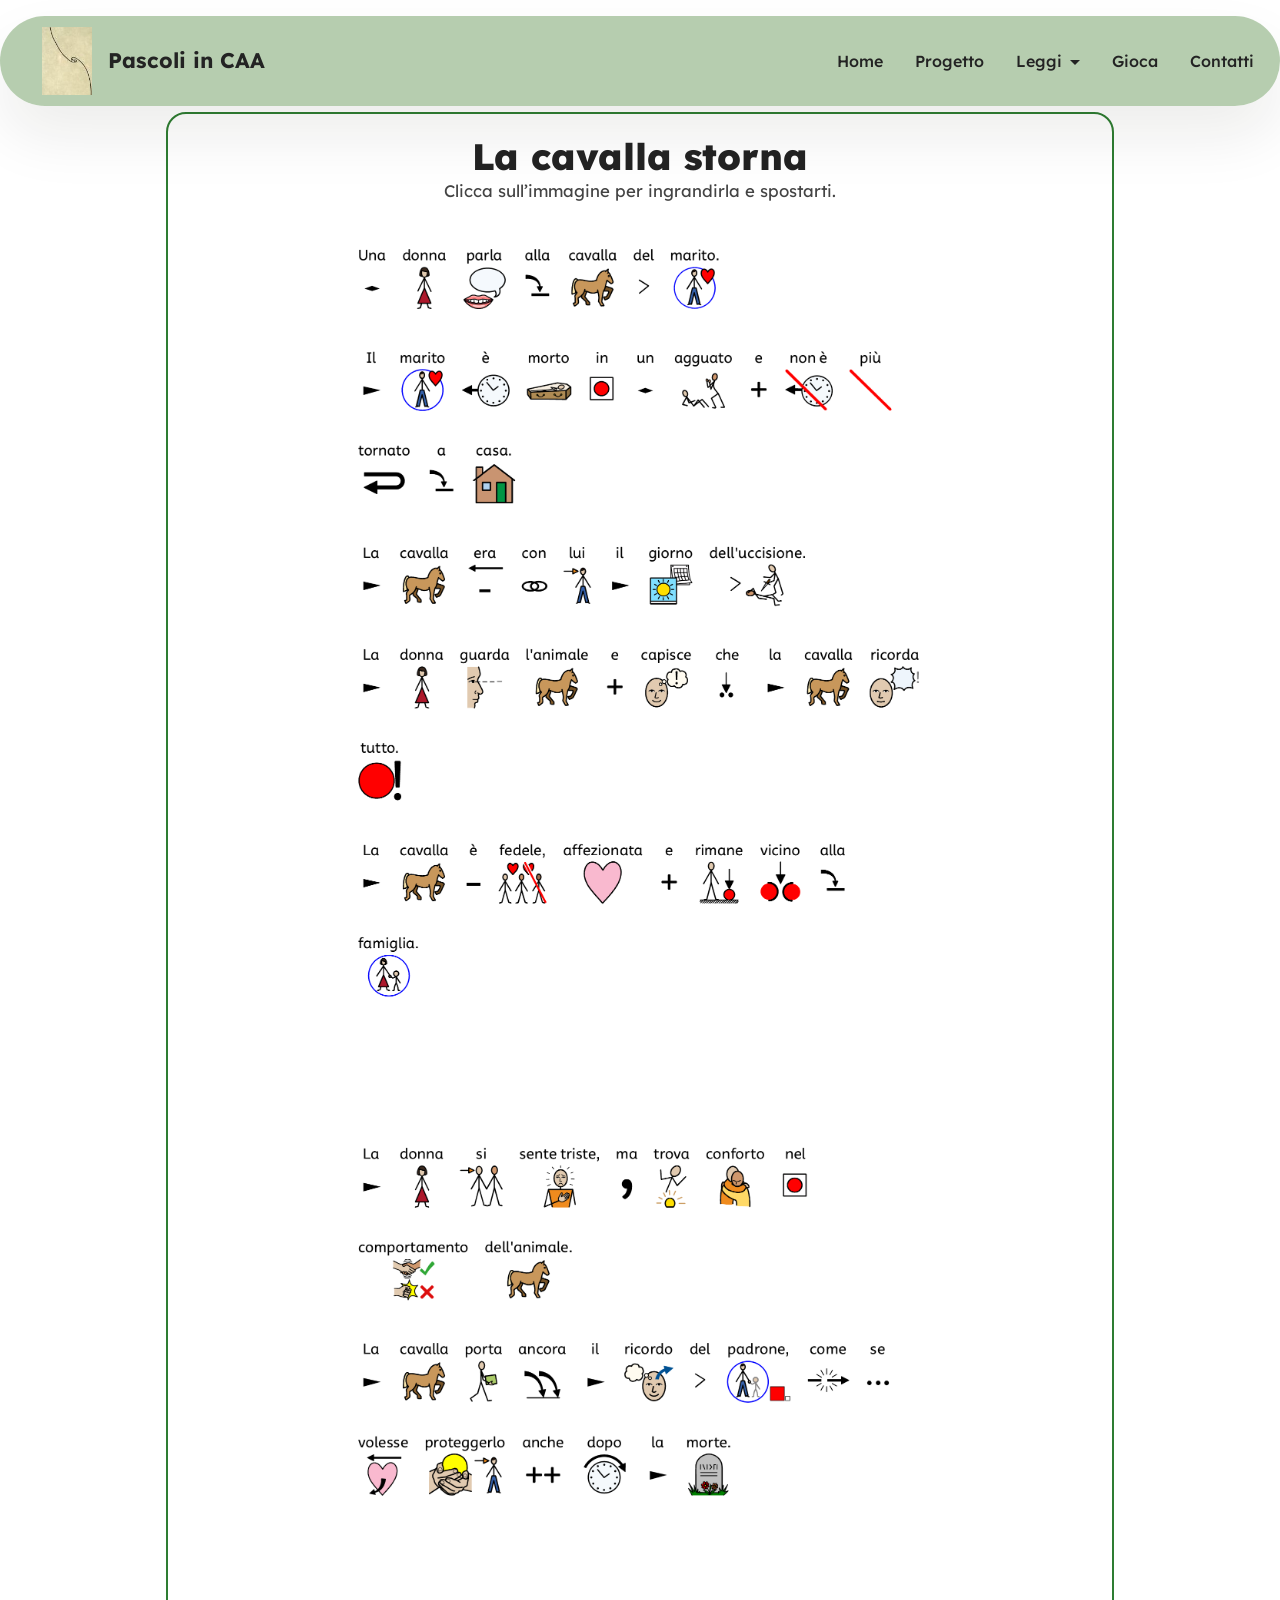
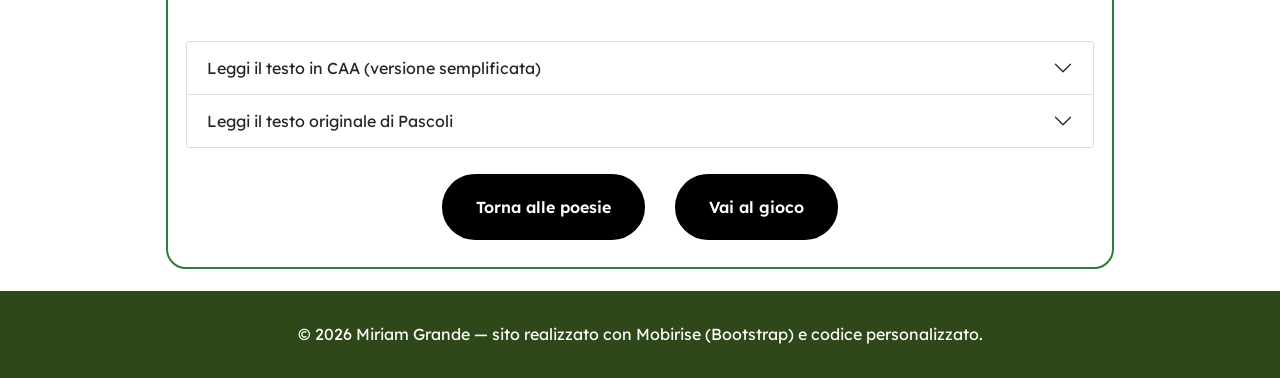
==== commit de8f758f: "Update cavalla-storna.html" ====
--- a/cavalla-storna.html
+++ b/cavalla-storna.html
@@ -1,13 +1,13 @@
 <!DOCTYPE html>
 <html lang="it">
 <head>
-  <!-- Pagina poesia (Mobirise-compatible) -->
+  
   <meta charset="UTF-8">
   <meta http-equiv="X-UA-Compatible" content="IE=edge">
   <meta name="viewport" content="width=device-width, initial-scale=1, minimum-scale=1">
   <title>La cavalla storna — Pascoli in CAA</title>
 
-  <!-- CSS del tuo sito (stesso stack di index.html) -->
+  
   <link rel="shortcut icon" href="assets/images/logo-114x152.jpeg" type="image/x-icon">
   <link rel="stylesheet" href="assets/web/assets/mobirise-icons2/mobirise2.css">
   <link rel="stylesheet" href="assets/bootstrap/css/bootstrap.min.css">
@@ -71,7 +71,7 @@
     /* Bottoni rotondi come nella homepage */
     .poesia-frame .btn.item-btn { border-radius: 999px; }
 
-    /* ====== IMMAGINE CAA + ZOOM (sostituisce CommonNinja) ====== */
+    /* ====== IMMAGINE CAA + ZOOM  ====== */
     .zoomable-thumb{
       width: 85%;
       max-width: 720px;
@@ -249,9 +249,9 @@
   <main id="main-content" class="poesia-wrap">
     <div class="poesia-frame">
       <h1 class="poesia-title">La cavalla storna</h1>
-      <p class="poesia-sub">Attiva l’immagine per ingrandirla e spostarti.</p>
-
-      <!-- Immagine CAA (sostituisce CommonNinja) -->
+      <p class="poesia-sub">Clicca sull’immagine per ingrandirla e spostarti.</p>
+
+      <!-- Immagine CAA -->
       <button
         class="zoomable-thumb-btn"
         aria-label="Apri zoom: Poesia La cavalla storna in Comunicazione Aumentativa Alternativa"
@@ -405,7 +405,7 @@
     </div>
   </div>
 
-  <!-- Footer (come in Mobirise) -->
+  <!-- Footer  -->
   <section data-bs-version="5.1" class="footer4 cid-v8RT41Qp9F" once="footers" id="footer04-2b">
     <div class="container">
       <div class="media-container-row align-center mbr-white">
@@ -416,7 +416,7 @@
     </div>
   </section>
 
-  <!-- Script del sito (una sola volta) -->
+  
   <script src="assets/bootstrap/js/bootstrap.bundle.min.js"></script>
   <script src="assets/smoothscroll/smooth-scroll.js"></script>
   <script src="assets/ytplayer/index.js"></script>
@@ -541,4 +541,4 @@
   </script>
 
 </body>
-</html>+</html>
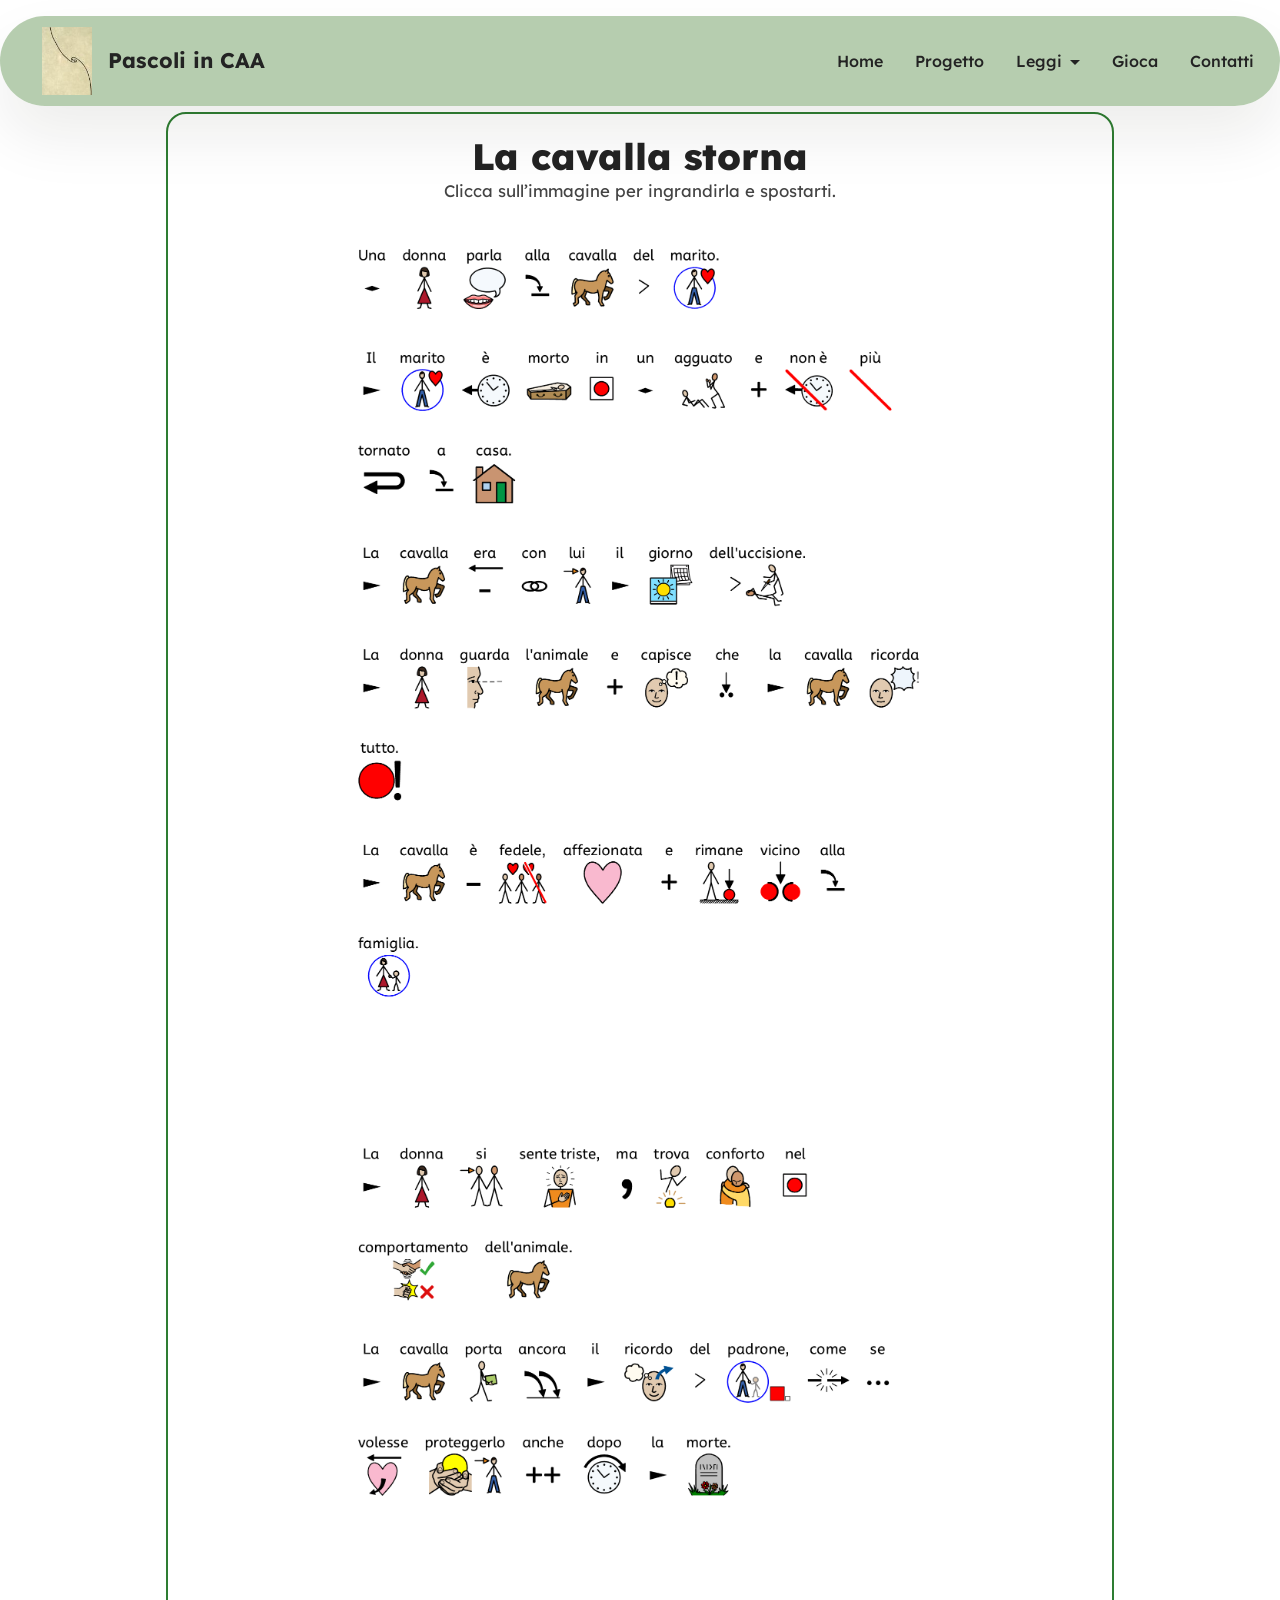
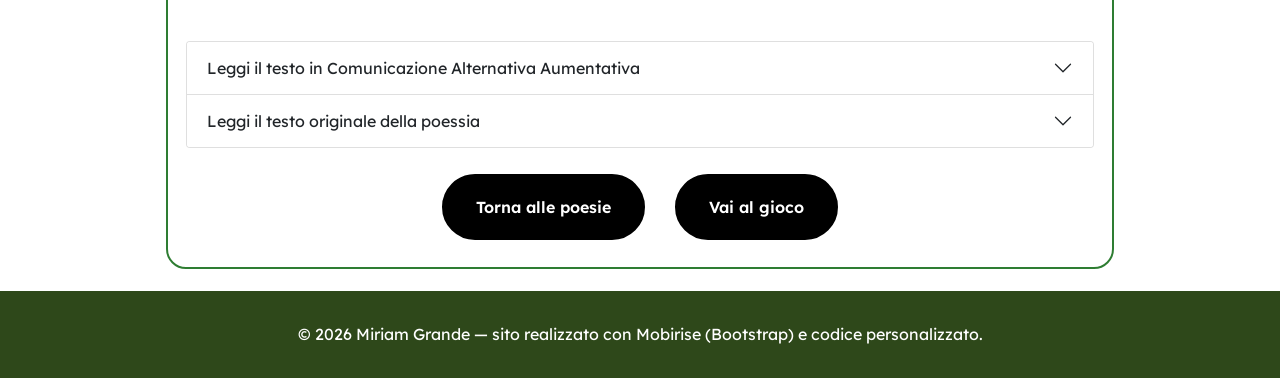
==== commit d9dcb527: "Update button text for accessibility improvements" ====
--- a/cavalla-storna.html
+++ b/cavalla-storna.html
@@ -254,19 +254,17 @@
       <!-- Immagine CAA -->
       <button
         class="zoomable-thumb-btn"
-        aria-label="Apri zoom: Poesia La cavalla storna in Comunicazione Aumentativa Alternativa"
+        aria-label="Poesia La cavalla storna in Comunicazione Aumentativa Alternativa: Una donna parla alla cavalla del marito. Il marito è morto in un agguato e non è più tornato a casa. La cavalla era con lui il giorno dell'uccisione. La donna guarda l'animale e capisce che la cavalla ricorda tutto. La cavalla è fedele, affezionata e rimane vicino alla famiglia."
         style="background:none;border:none;padding:0;display:block;width:100%;cursor:zoom-in;"
       >
-        <img
-          src="assets/images/cavallaPECS.png"
-          alt=""
-          aria-hidden="true"
-          class="zoomable-thumb"
-          data-zoom-src="assets/images/cavallaPECS.png"
-          style="pointer-events:none;"
-        />
+      <img
+        src="assets/images/cavallaPECS.png"
+        alt="Poesia La cavalla storna in Comunicazione aumentativa alternativa: Una donna parla alla cavalla del marito. Il marito è morto in un agguato e non è più tornato a casa. La cavalla era con lui il giorno dell'uccisione. La donna guarda l'animale e capisce che la cavalla ricorda tutto. La cavalla è fedele, affezionata e rimane vicino alla famiglia."
+        class="zoomable-thumb"
+        data-zoom-src="assets/images/cavallaPECS.png"
+        style="pointer-events:none;"
+      />
       </button>
-
       <!-- ACCORDION TESTI -->
       <div class="accordion mt-4" id="accordionCavalla">
 
@@ -275,7 +273,7 @@
             <button class="accordion-button collapsed" type="button"
               data-bs-toggle="collapse" data-bs-target="#collapseCAA"
               aria-expanded="false" aria-controls="collapseCAA">
-              Leggi il testo in CAA (versione semplificata)
+              Leggi il testo in Comunicazione Alternativa Aumentativa
             </button>
           </h2>
           <div id="collapseCAA" class="accordion-collapse collapse"
@@ -291,7 +289,7 @@
             <button class="accordion-button collapsed" type="button"
               data-bs-toggle="collapse" data-bs-target="#collapseOriginale"
               aria-expanded="false" aria-controls="collapseOriginale">
-              Leggi il testo originale di Pascoli
+              Leggi il testo originale della poessia
             </button>
           </h2>
           <div id="collapseOriginale" class="accordion-collapse collapse"
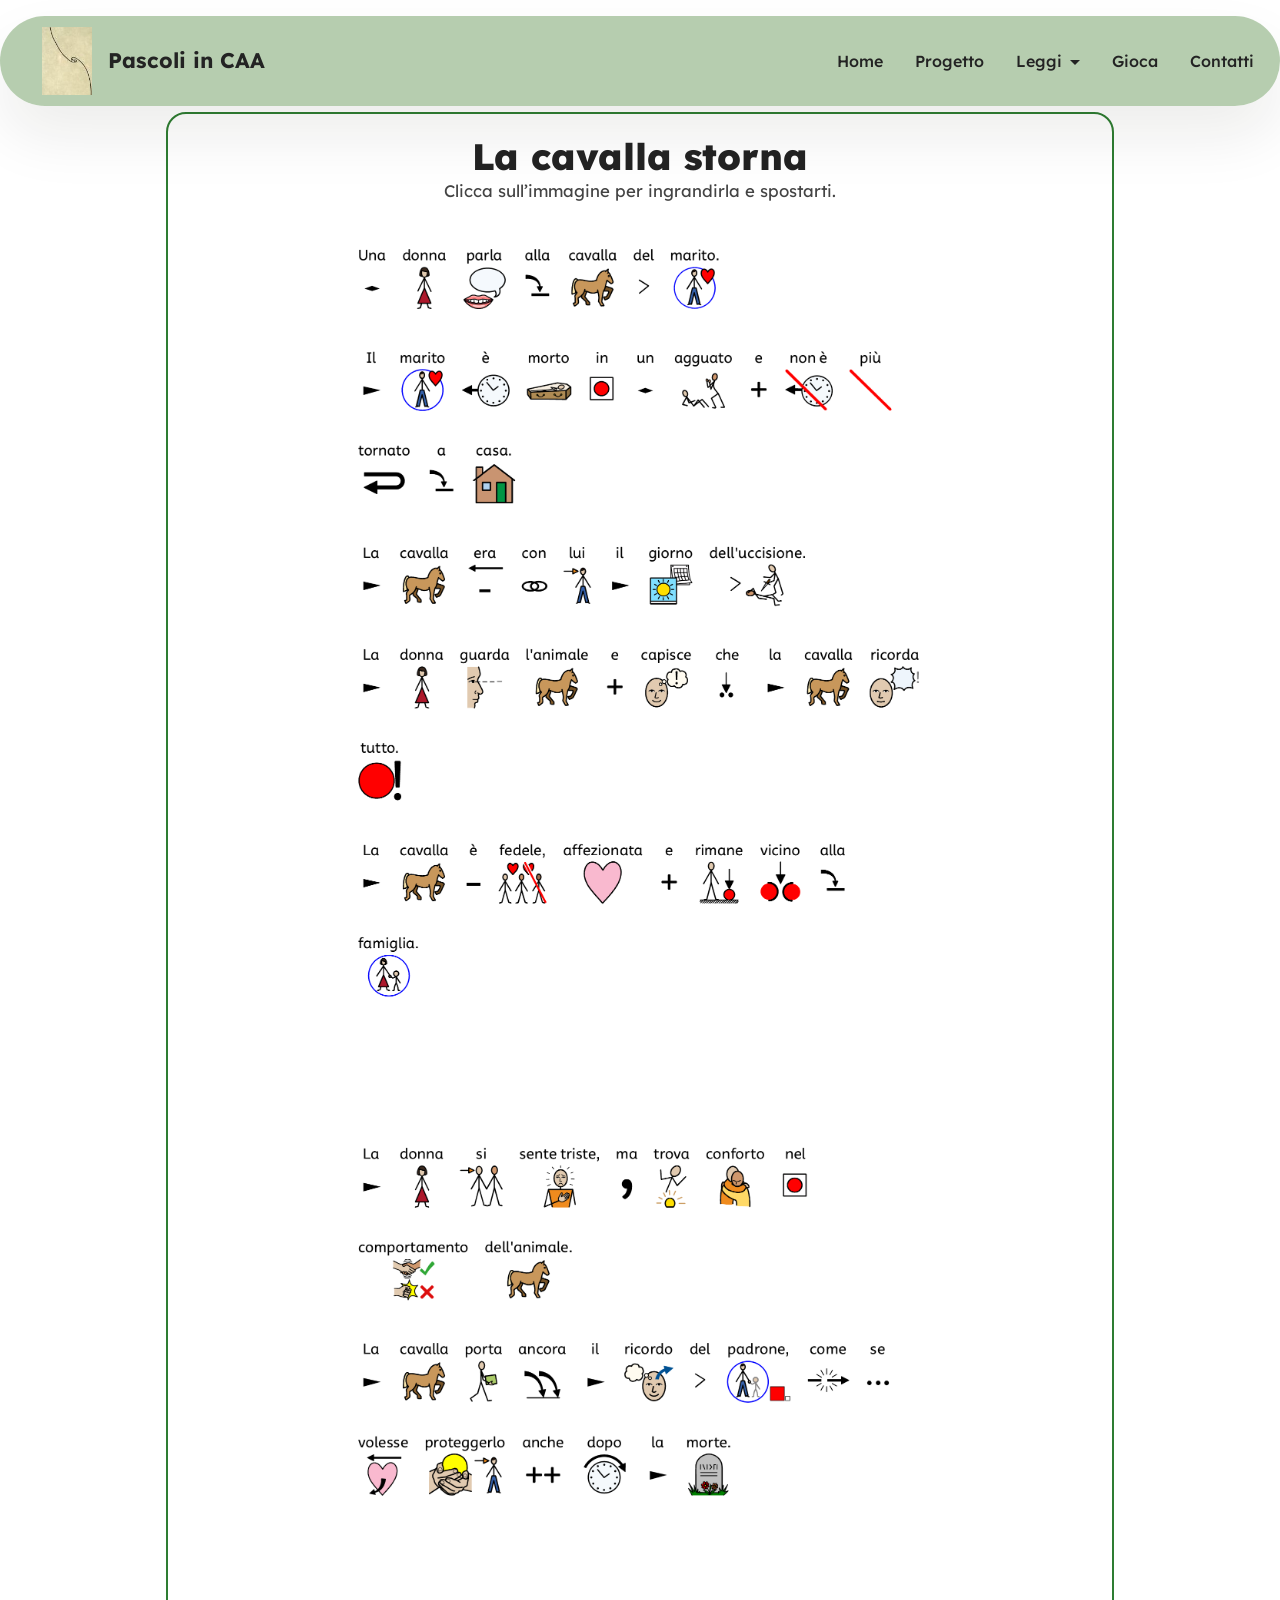
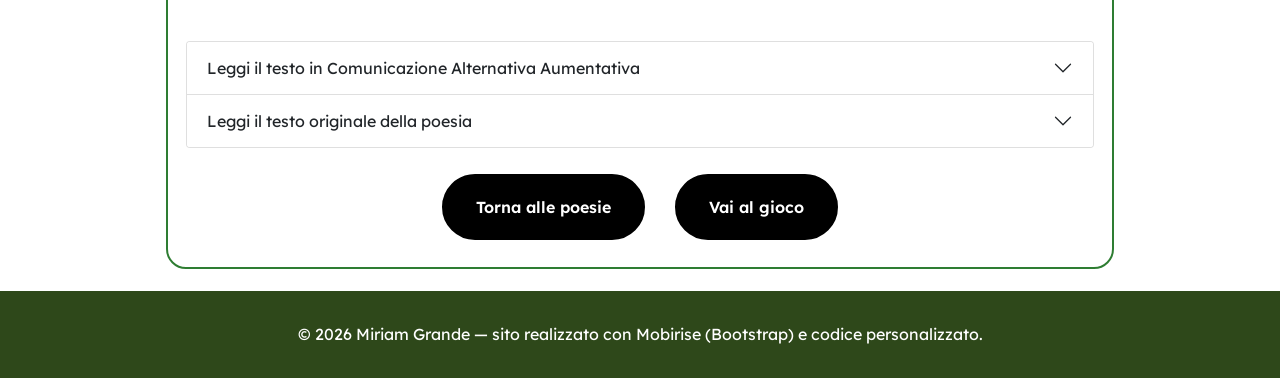
==== commit 25386fc3: "Fix typo in accordion button text" ====
--- a/cavalla-storna.html
+++ b/cavalla-storna.html
@@ -289,7 +289,7 @@
             <button class="accordion-button collapsed" type="button"
               data-bs-toggle="collapse" data-bs-target="#collapseOriginale"
               aria-expanded="false" aria-controls="collapseOriginale">
-              Leggi il testo originale della poessia
+              Leggi il testo originale della poesia
             </button>
           </h2>
           <div id="collapseOriginale" class="accordion-collapse collapse"
